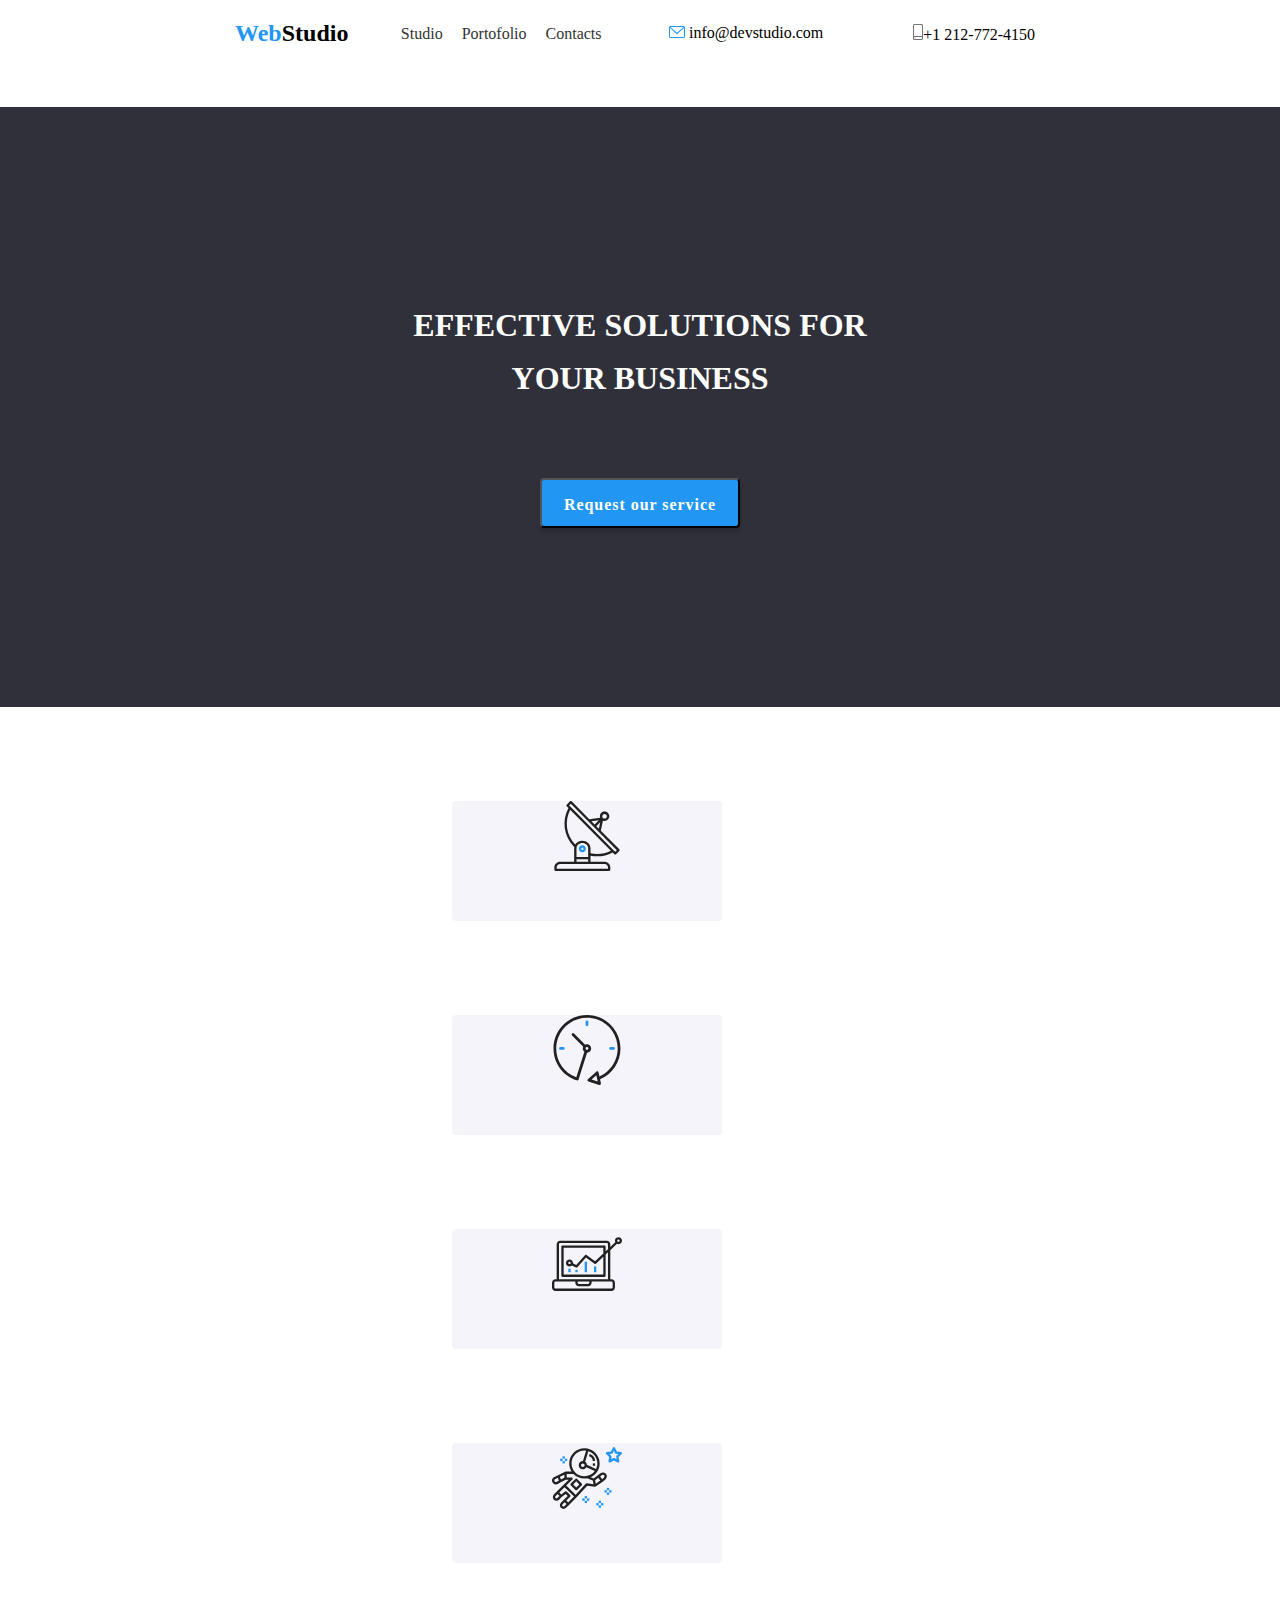
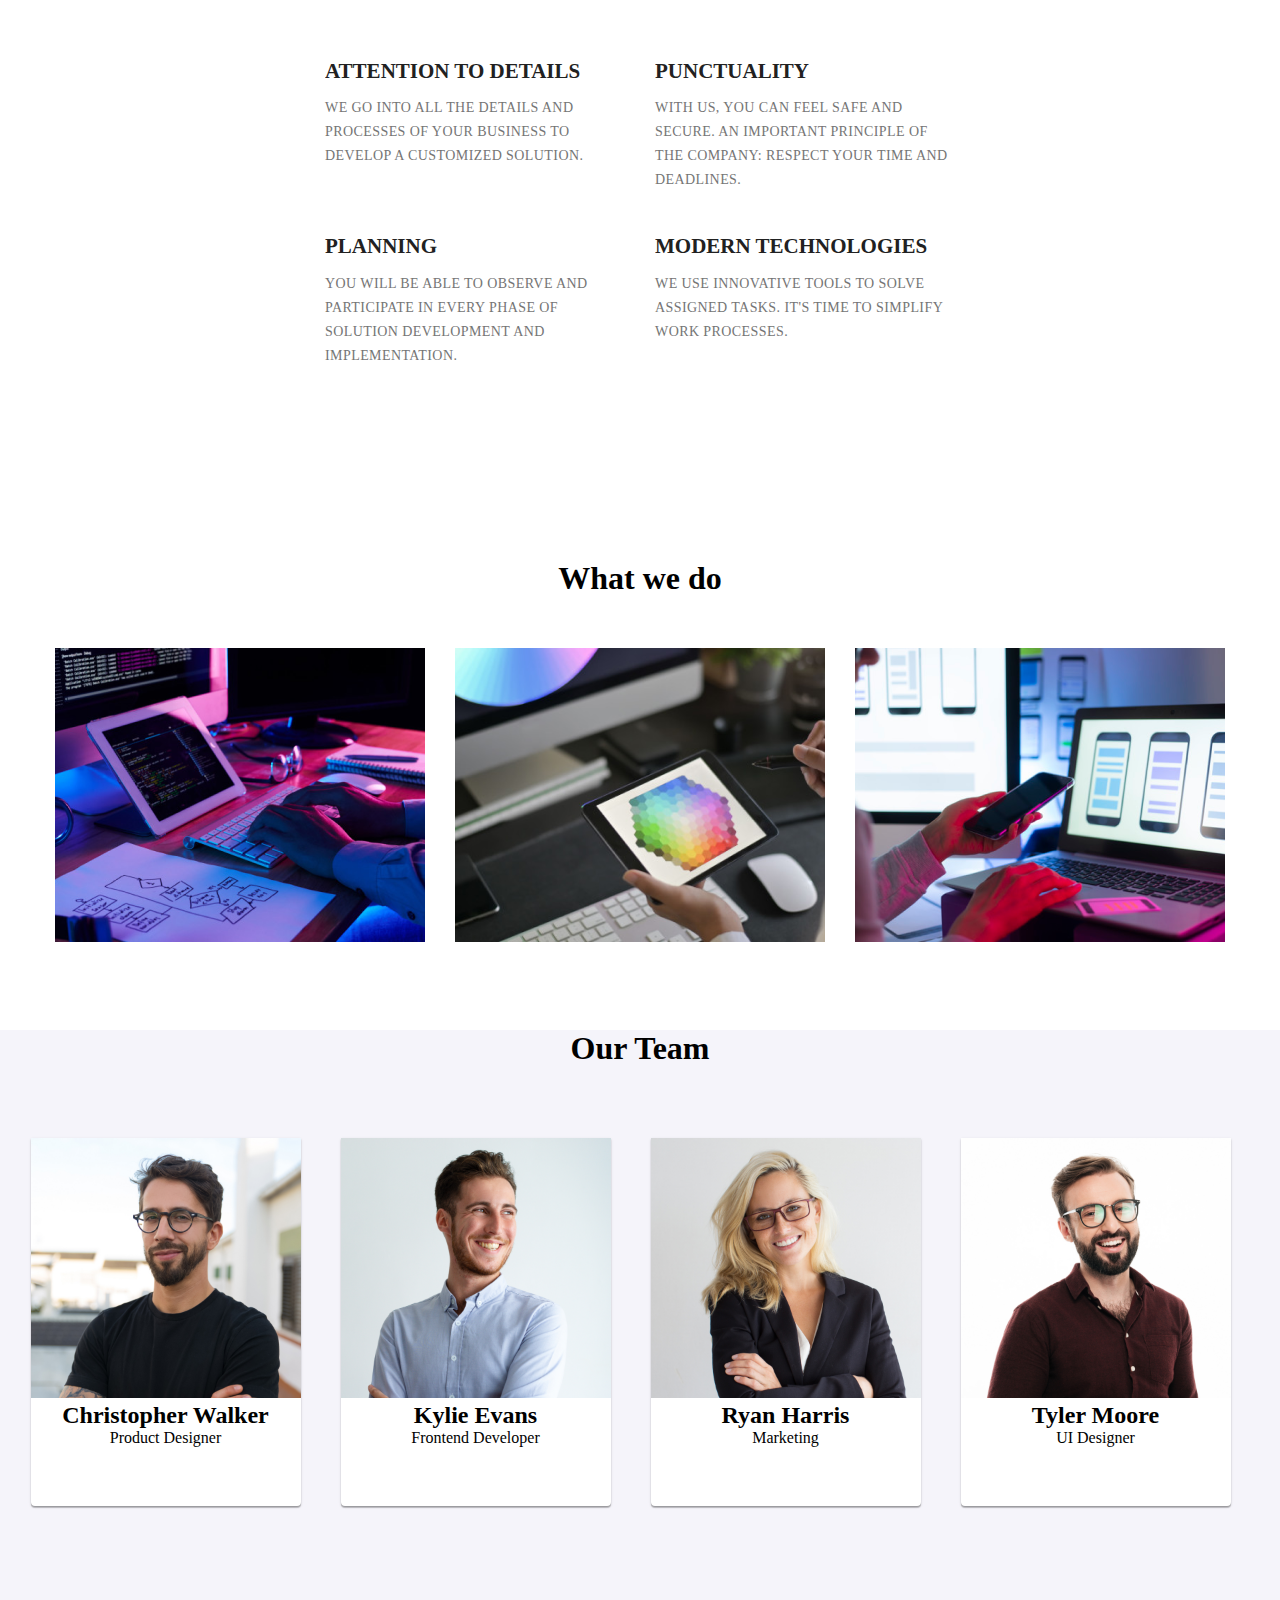
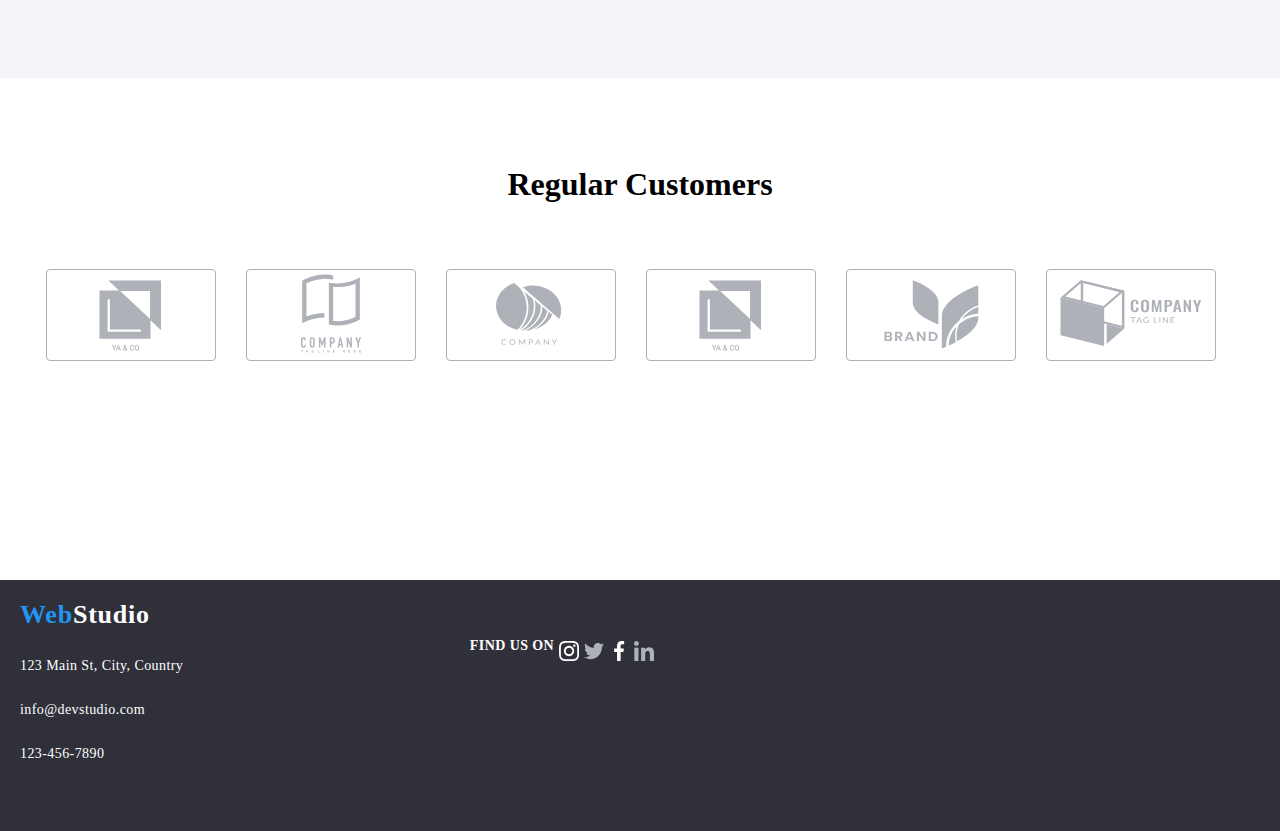
==== index.html @ adcaaacc "tema4" ====
<!DOCTYPE html>
<html lang="en">
  <head>
    <meta charset="UTF-8" />
    <meta name="viewport" content="width=device-width, initial-scale=1.0" />
    <title>Studio</title>
    <link rel="stylesheet" type="text/css" href="style.css" />
  </head>
  <body>
    <header>
      <div class="logo"><span style="color:#2196F3">Web</span><span style="color:black">Studio</span> </div>
      <nav>
        <ul>
          <li><a href="studio.html">Studio</a></li>
          <li><a href="portofolio.html">Portofolio</a></li>
          <li><a href="contacts.html">Contacts</a></li>
        </ul>
      </nav>
      <div class="contact-info">
        <span><svg xmlns="http://www.w3.org/2000/svg" width="16" height="12" viewBox="0 0 16 12" fill="none">
            <path d="M14.5 0H1.50001C0.672854 0 0 0.672623 0 1.4995V10.4964C0 11.3233 0.672854 11.9959 1.50001 11.9959H14.5C15.3271 11.9959 16 11.3233 16 10.4964V1.4995C16 0.672623 15.3271 0 14.5 0ZM14.5 0.999653C14.5679 0.999653 14.6325 1.01374 14.6916 1.03835L8 6.83604L1.30833 1.03835C1.36742 1.01378 1.43204 0.999653 1.49998 0.999653H14.5ZM14.5 10.9962H1.50001C1.22414 10.9962 0.999996 10.7722 0.999996 10.4964V2.09449L7.67236 7.87523C7.76661 7.95673 7.8833 7.99726 8 7.99726C8.1167 7.99726 8.23339 7.95676 8.32764 7.87523L15 2.09449V10.4964C15 10.7722 14.7759 10.9962 14.5 10.9962Z" fill="#2196F3"/>
          </svg><use href="./icons/symbol-defs.svg#icon-mail"></use>
            info@devstudio.com</span>
        <span> <svg xmlns="http://www.w3.org/2000/svg" width="10" height="16" viewBox="0 0 10 16" fill="none">
            <path d="M8.5 0H1.5C0.672848 0 0 0.672848 0 1.5V14.5C0 15.3272 0.672848 16 1.5 16H8.5C9.32715 16 10 15.3272 10 14.5V1.5C10 0.672848 9.32715 0 8.5 0ZM1.5 1H8.5C8.77588 1 9 1.22412 9 1.5V12H1V1.5C1 1.22412 1.22412 1 1.5 1ZM8.5 15H1.5C1.22412 15 1 14.7759 1 14.5V13H9V14.5C9 14.7759 8.77588 15 8.5 15Z" fill="#757575"/>
            <path d="M2.35355 13.7389C2.54882 13.9212 2.54882 14.2167 2.35355 14.399C2.15828 14.5812 1.84172 14.5812 1.64645 14.399C1.45118 14.2167 1.45118 13.9212 1.64645 13.7389C1.84172 13.5566 2.15828 13.5566 2.35355 13.7389Z" fill="#757575"/>
          </svg><use href="./icons/symbol-defs.svg#icon-smartphone"></use>+1 212-772-4150</span>
      </div>
    </header>
    <main class="main">
        <div class="title-button">
            <h1 class="center-title" style="color:white">
                EFFECTIVE SOLUTIONS FOR</h1>
              <h1 class="sub-title" style="color:white"> YOUR BUSINESS</h1> 
            
            <button class="button-studio" >
             Request our service
            </button>
        </div>
      <div class="icons-draw">
        <svg xmlns="http://www.w3.org/2000/svg" width="70" height="70" viewBox="0 0 70 70" fill="none">
            <path d="M67.3163 48.3385L48.8468 29.7337L50.8966 19.6373C51.4256 19.8438 51.9879 19.9517 52.5556 19.9558H52.5696C55.1777 19.9866 57.3169 17.8974 57.3479 15.2893C57.3788 12.6812 55.2894 10.542 52.6813 10.5111C50.0732 10.4803 47.934 12.5695 47.9031 15.1776C47.8965 15.7357 47.9888 16.2905 48.176 16.8163L37.326 18.1405L19.6276 0.35C19.4105 0.128479 19.1141 0.00247917 18.804 0C18.4977 0.00160417 18.2044 0.123521 17.9873 0.3395L14.6786 3.6295C14.2232 4.08508 14.2232 4.82358 14.6786 5.27917L16.459 7.08517C9.56162 19.7681 11.8019 35.4741 21.9703 45.7228C22.0636 45.8121 22.1718 45.8843 22.29 45.9363C22.2165 46.3311 22.1781 46.7317 22.1756 47.1333V60.6667H8.17562C4.95562 60.6705 2.34608 63.28 2.34229 66.5V68.8333C2.34229 69.4776 2.86466 70 3.50895 70H57.1756C57.8199 70 58.3423 69.4776 58.3423 68.8333V66.5C58.3385 63.28 55.729 60.6705 52.509 60.6667H38.509V54.6688C40.7021 55.1288 42.9367 55.3633 45.1776 55.3688C50.5548 55.363 55.8464 54.0225 60.5776 51.4675L62.3673 53.2677C62.5844 53.4892 62.8808 53.6152 63.191 53.6177C63.4972 53.6161 63.7905 53.4941 64.0076 53.2782L67.3163 49.9882C67.7717 49.5326 67.7717 48.7941 67.3163 48.3385ZM50.9246 13.6348C51.8383 12.726 53.3157 12.7301 54.2244 13.6437C55.1332 14.5574 55.1291 16.0348 54.2155 16.9435C53.7781 17.3785 53.1864 17.6226 52.5695 17.6225H52.5625C51.2739 17.6158 50.2345 16.5658 50.2412 15.2771C50.2445 14.6602 50.4918 14.0699 50.9291 13.6348H50.9246ZM48.1783 21.301L46.8693 27.7445L44.298 25.158L48.1783 21.301ZM46.853 19.3282L42.653 23.5037L39.4038 20.237L46.853 19.3282ZM52.509 63C54.442 63 56.009 64.567 56.009 66.5V67.6667H4.67562V66.5C4.67562 64.567 6.2426 63 8.17562 63H52.509ZM36.1756 58.3333V60.6667H24.509V58.3333H36.1756ZM24.509 56V47.1333C24.509 44.303 27.1258 42 30.3423 42C33.5588 42 36.1756 44.303 36.1756 47.1333V56H24.509ZM38.509 52.29V47.1333C38.509 43.0162 34.8456 39.6667 30.3423 39.6667C27.4306 39.622 24.7079 41.1041 23.165 43.5738C14.2887 34.2249 12.2899 20.2875 18.1805 8.82073L58.872 49.7455C52.5886 52.9419 45.3857 53.8418 38.509 52.29ZM63.2038 50.7943L61.56 49.1412L18.7923 6.11567L17.1415 4.46133L18.7923 2.81633L36.15 20.272C36.1581 20.272 36.1628 20.2872 36.171 20.293L64.8593 49.1493L63.2038 50.7943Z" fill="#212121"/>
            <path d="M30.3528 44.3333H30.3423C28.4093 44.3304 26.84 45.895 26.837 47.8281C26.8341 49.7611 28.3988 51.3304 30.3318 51.3333H30.3423C32.2753 51.3362 33.8446 49.7716 33.8475 47.8386C33.8505 45.9055 32.2858 44.3362 30.3528 44.3333ZM31.1695 48.6605C30.9498 48.8789 30.6522 49.0012 30.3423 49C29.698 48.9966 29.1784 48.4716 29.1817 47.8273C29.1834 47.5189 29.307 47.2237 29.5256 47.0062C29.7428 46.7902 30.036 46.6683 30.3423 46.6667C30.9866 46.67 31.5062 47.195 31.5028 47.8393C31.5012 48.1477 31.3776 48.4429 31.159 48.6605H31.1695Z" fill="#2196F3"/>
          </svg><use href="./icons/symbol-defs.svg#antenna-1"></use>
          </div>
          <div class="icons-draw">
          <svg xmlns="http://www.w3.org/2000/svg" width="70" height="70" viewBox="0 0 70 70" fill="none">
            <g clip-path="url(#clip0_81207_196)">
              <path d="M68.4614 33.4715C68.4576 14.9819 53.4656 -0.00373771 34.9754 6.99302e-07C16.4858 0.00373911 1.50017 14.9963 1.50391 33.4859C1.50711 48.0502 10.9252 60.9413 24.7995 65.3713C24.9319 65.413 25.0697 65.4343 25.2081 65.4338C25.4719 65.4333 25.7304 65.3628 25.9573 65.2287C26.2527 65.0541 26.4732 64.7764 26.5768 64.449L35.0315 37.6521C37.3429 37.6404 39.2068 35.7568 39.1945 33.4459C39.1827 31.1345 37.2997 29.2706 34.9883 29.2824C34.3666 29.285 33.753 29.4282 33.1944 29.7011L22.0251 18.5302C21.4707 17.9951 20.5879 18.0106 20.0528 18.5644C19.5305 19.1054 19.5305 19.962 20.0528 20.503L31.2162 31.6792C30.3596 33.4277 30.8493 35.5383 32.3895 36.7303L24.3338 62.2647C8.41354 56.4002 0.261689 38.7405 6.12618 22.8203C11.9907 6.90002 29.6503 -1.25183 45.5706 4.61266C61.4909 10.4771 69.6427 28.1374 63.7782 44.0571C60.913 51.8351 55.0261 58.1252 47.4548 61.4989L46.5842 57.3989C46.4251 56.6454 45.6844 56.1636 44.9308 56.3233C44.6931 56.3741 44.4726 56.4857 44.291 56.6475L35.8978 64.1409C35.322 64.653 35.2708 65.5347 35.7835 66.1105C35.9501 66.2974 36.1637 66.4362 36.403 66.5126L47.1188 69.9327C47.8521 70.1682 48.6377 69.765 48.8732 69.0312C48.948 68.7994 48.9603 68.5527 48.9101 68.3145L48.0545 64.2915C60.4452 59.0678 68.4902 46.918 68.4614 33.4715ZM34.9829 32.0766C35.753 32.0766 36.3779 32.7014 36.3779 33.4715C36.3779 34.2422 35.753 34.8665 34.9829 34.8665C34.2123 34.8665 33.588 34.2422 33.588 33.4715C33.588 32.7014 34.2123 32.0766 34.9829 32.0766ZM39.5774 64.5916L44.3551 60.3298L45.6737 66.543L39.5774 64.5916Z" fill="#212121"/>
              <path d="M33.5879 6.96729V9.7572C33.5879 10.5278 34.2122 11.1522 34.9828 11.1522C35.753 11.1522 36.3778 10.5278 36.3778 9.7572V6.96729C36.3778 6.19717 35.753 5.57233 34.9828 5.57233C34.2122 5.57233 33.5879 6.19717 33.5879 6.96729Z" fill="#2196F3"/>
              <path d="M8.4787 32.0765C7.70805 32.0765 7.08374 32.7014 7.08374 33.4715C7.08374 34.2421 7.70805 34.8665 8.4787 34.8665H11.2686C12.0393 34.8665 12.6636 34.2421 12.6636 33.4715C12.6636 32.7014 12.0393 32.0765 11.2686 32.0765H8.4787Z" fill="#2196F3"/>
              <path d="M61.4865 34.8665C62.2572 34.8665 62.8815 34.2421 62.8815 33.4715C62.8815 32.7014 62.2572 32.0765 61.4865 32.0765H58.6966C57.9265 32.0765 57.3016 32.7014 57.3016 33.4715C57.3016 34.2421 57.9265 34.8665 58.6966 34.8665H61.4865Z" fill="#2196F3"/>
            </g>
            <defs>
              <clipPath id="clip0_81207_196">
                <rect width="70" height="70" fill="white"/>
              </clipPath>
            </defs>
           
          </svg><use href="./icons/symbol-defs.svg#clock-1"></use>
        </div>
        <div class="icons-draw">
          <svg xmlns="http://www.w3.org/2000/svg" width="70" height="70" viewBox="0 0 70 70" fill="none">
            <g clip-path="url(#clip0_81207_206)">
              <path d="M32.6496 32.7351H34.9817V43.2296H32.6496V32.7351Z" fill="#2196F3"/>
              <path d="M41.978 37.3993H44.3101V43.2296H41.978V37.3993Z" fill="#2196F3"/>
              <path d="M23.3211 40.8975H25.6532V43.2296H23.3211V40.8975Z" fill="#2196F3"/>
              <path d="M16.3248 39.7314H18.6569V43.2295H16.3248V39.7314Z" fill="#2196F3"/>
              <path d="M3.49817 61.8865H59.4689C61.4007 61.8865 62.967 60.3202 62.967 58.3883V53.7241C62.967 51.7923 61.4007 50.2259 59.4689 50.2259H58.3028V21.1469L64.9262 14.8725C66.4635 15.6303 68.3242 15.1702 69.3302 13.7816C70.3369 12.3935 70.1957 10.4821 68.9966 9.25684C67.7975 8.03157 65.8901 7.8488 64.4798 8.82412C63.0701 9.80001 62.569 11.6499 63.2933 13.2037L58.3028 17.9345V15.2443C58.3028 13.3124 56.7365 11.7461 54.8046 11.7461H8.16239C6.23054 11.7461 4.66422 13.3124 4.66422 15.2443V50.2259H3.49817C1.56632 50.2259 0 51.7923 0 53.7241V58.3883C0 60.3202 1.56632 61.8865 3.49817 61.8865ZM66.4652 10.58C67.1091 10.58 67.6312 11.1021 67.6312 11.7461C67.6312 12.39 67.1091 12.9121 66.4652 12.9121C65.8212 12.9121 65.2991 12.39 65.2991 11.7461C65.2991 11.1021 65.8212 10.58 66.4652 10.58ZM6.99634 15.2443C6.99634 14.6003 7.51844 14.0782 8.16239 14.0782H54.8046C55.4486 14.0782 55.9707 14.6003 55.9707 15.2443V20.1414L53.6386 22.3573V17.5764C53.6386 16.9324 53.1165 16.4103 52.4725 16.4103H10.4945C9.85055 16.4103 9.32845 16.9324 9.32845 17.5764V46.7278C9.32845 47.3717 9.85055 47.8938 10.4945 47.8938H52.4725C53.1165 47.8938 53.6386 47.3717 53.6386 46.7278V25.5651L55.9707 23.3554V50.2259H6.99634V15.2443ZM17.4908 30.403C15.9131 30.3984 14.5279 31.4495 14.1083 32.9703C13.6886 34.491 14.3383 36.104 15.6951 36.9091C17.0513 37.7142 18.7793 37.5121 19.9129 36.4149L23.9662 38.4487C24.4371 38.6844 25.0081 38.5739 25.3583 38.1805L33.9745 28.4871L42.4443 34.8338C42.8987 35.1743 43.5329 35.1378 43.9452 34.7478L51.3065 27.7748V45.5617H11.6606V18.7424H51.3065V24.5619L43.0564 32.3747L34.5154 25.9716C34.0303 25.6084 33.3476 25.6767 32.9445 26.1294L24.2099 35.9571L20.9446 34.3242C20.9685 34.1841 20.9833 34.0429 20.989 33.9012C20.989 31.9693 19.4227 30.403 17.4908 30.403ZM18.6569 33.9012C18.6569 34.5451 18.1348 35.0672 17.4908 35.0672C16.8469 35.0672 16.3248 34.5451 16.3248 33.9012C16.3248 33.2572 16.8469 32.7351 17.4908 32.7351C18.1348 32.7351 18.6569 33.2572 18.6569 33.9012ZM25.6532 52.5581H37.3138V53.7241C37.3138 54.3681 36.7917 54.8902 36.1477 54.8902H26.8193C26.1753 54.8902 25.6532 54.3681 25.6532 53.7241V52.5581ZM2.33211 53.7241C2.33211 53.0802 2.85422 52.5581 3.49817 52.5581H23.3211V53.7241C23.3211 55.656 24.8874 57.2223 26.8193 57.2223H36.1477C38.0796 57.2223 39.6459 55.656 39.6459 53.7241V52.5581H59.4689C60.1128 52.5581 60.6349 53.0802 60.6349 53.7241V58.3883C60.6349 59.0323 60.1128 59.5544 59.4689 59.5544H3.49817C2.85422 59.5544 2.33211 59.0323 2.33211 58.3883V53.7241Z" fill="#212121"/>
            </g>
            <defs>
              <clipPath id="clip0_81207_206">
                <rect width="70" height="70" fill="white"/>
              </clipPath>
            </defs>
          </svg><use href="./icons/symbol-defs.svg#diagram-1"></use>
          </div>
          <div class="icons-draw">
          <svg xmlns="http://www.w3.org/2000/svg" width="70" height="70" viewBox="0 0 70 70" fill="none">
            <path d="M69.9433 9.89637C69.8056 9.47513 69.4416 9.16724 69.0018 9.10298L64.8228 8.49512L62.9526 4.70809C62.5606 3.91005 61.2527 3.91005 60.8608 4.70809L58.9906 8.49512L54.8114 9.10312C54.3716 9.16724 54.0076 9.47418 53.8687 9.89651C53.7323 10.3188 53.8453 10.7831 54.1639 11.0924L57.1891 14.0407L56.4752 18.2034C56.4005 18.6409 56.5802 19.0831 56.9384 19.3445C57.3012 19.6082 57.7748 19.6407 58.168 19.4331L61.9061 17.4672L65.6442 19.4331C65.8146 19.5229 66.0024 19.5672 66.1879 19.5672C66.4294 19.5672 66.671 19.4925 66.874 19.3443C67.2333 19.0831 67.413 18.6408 67.3372 18.2033L66.6233 14.0405L69.6485 11.0923C69.9654 10.7819 70.0798 10.3187 69.9433 9.89637ZM64.5556 12.7991C64.2815 13.0662 64.1555 13.4536 64.2208 13.8316L64.6385 16.2688L62.4499 15.1184C62.2795 15.0286 62.0929 14.9843 61.9061 14.9843C61.7195 14.9843 61.534 15.0286 61.3624 15.1184L59.1736 16.2688L59.5913 13.8316C59.6567 13.4536 59.5306 13.0675 59.2565 12.7991L57.4843 11.0724L59.932 10.7166C60.3124 10.6617 60.6402 10.4226 60.8106 10.0783L61.9049 7.86169L62.9992 10.0783C63.1696 10.4225 63.4974 10.6617 63.8778 10.7166L66.3255 11.0724L64.5556 12.7991Z" fill="#2196F3"/>
            <path d="M57.167 44.8923H54.8336V47.2257H57.167V44.8923Z" fill="#2196F3"/>
            <path d="M57.167 49.5591H54.8336V51.8925H57.167V49.5591Z" fill="#2196F3"/>
            <path d="M59.5004 47.2257H57.167V49.5591H59.5004V47.2257Z" fill="#2196F3"/>
            <path d="M54.8337 47.2257H52.5003V49.5591H54.8337V47.2257Z" fill="#2196F3"/>
            <path d="M49.0002 57.7259H46.6668V60.0593H49.0002V57.7259Z" fill="#2196F3"/>
            <path d="M49.0002 62.3926H46.6668V64.726H49.0002V62.3926Z" fill="#2196F3"/>
            <path d="M51.3337 60.0593H49.0002V62.3927H51.3337V60.0593Z" fill="#2196F3"/>
            <path d="M46.6668 60.0593H44.3334V62.3927H46.6668V60.0593Z" fill="#2196F3"/>
            <path d="M35 53.0592H32.6666V55.3926H35V53.0592Z" fill="#2196F3"/>
            <path d="M35 57.7259H32.6666V60.0593H35V57.7259Z" fill="#2196F3"/>
            <path d="M37.3334 55.3925H35V57.7259H37.3334V55.3925Z" fill="#2196F3"/>
            <path d="M32.6666 55.3925H30.3332V57.7259H32.6666V55.3925Z" fill="#2196F3"/>
            <path d="M12.833 13.3918H10.4996V15.7252H12.833V13.3918Z" fill="#2196F3"/>
            <path d="M12.833 18.0587H10.4996V20.3921H12.833V18.0587Z" fill="#2196F3"/>
            <path d="M15.1663 15.7252H12.8329V18.0586H15.1663V15.7252Z" fill="#2196F3"/>
            <path d="M10.4996 15.7252H8.1662V18.0586H10.4996V15.7252Z" fill="#2196F3"/>
            <path d="M54.0635 30.9738C53.4347 30.1256 52.5119 29.5797 51.4642 29.4326C50.4118 29.2833 49.3734 29.5597 48.5334 30.2026L45.7952 32.3014L45.794 32.3026L41.6428 35.4025L38.6724 34.2194C43.9691 31.8429 47.6711 26.545 47.6711 20.3942C47.6711 12.0314 40.8401 5.22736 32.4436 5.22736C24.047 5.22736 17.2161 12.0314 17.2161 20.3942C17.2161 23.4253 18.1226 26.2439 19.6662 28.6158L13.6204 28.5633C13.6168 28.5633 13.6134 28.5633 13.6099 28.5633C13.5911 28.5633 13.5761 28.5726 13.5586 28.5738C13.4431 28.5785 13.3298 28.6018 13.2191 28.6415C13.1911 28.652 13.162 28.6579 13.1352 28.6706C13.1212 28.6765 13.1071 28.6776 13.0932 28.6846L6.02075 32.1764C6.01952 32.1764 6.01843 32.1764 6.01843 32.1775L1.8766 34.1693C1.83107 34.1891 1.78445 34.2159 1.73892 34.2462C0.0880191 35.3452 -0.474314 37.5036 0.429958 39.2676C0.911763 40.2056 1.73195 40.8963 2.73999 41.2124C3.12856 41.3337 3.52518 41.3933 3.91949 41.3933C4.55305 41.3933 5.18074 41.2381 5.75578 40.9313L8.79154 39.3167L13.7441 36.7593L16.7122 36.7418L4.80844 48.5884C4.80735 48.5896 4.80612 48.5896 4.80489 48.5907L1.87647 51.5074C1.18466 52.1958 0.8043 53.1092 0.8043 54.0835C0.8043 55.0565 1.18466 55.9723 1.87647 56.6619C2.587 57.3689 3.52149 57.7235 4.45598 57.7235C5.3917 57.7235 6.32495 57.3689 7.03782 56.6619L9.91251 53.7988L13.7206 50.9556L15.6912 52.9179L11.8375 56.7551C11.8364 56.7564 11.8352 56.7564 11.834 56.7575L8.90556 59.6741C8.21375 60.3625 7.8334 61.2759 7.8334 62.2502C7.8334 63.2233 8.21375 64.139 8.90556 64.8286C9.6161 65.5356 10.5518 65.8903 11.4863 65.8903C12.4208 65.8903 13.3565 65.5356 14.0681 64.8286L16.9977 61.912L21.6842 57.2453C21.6854 57.244 21.6854 57.2429 21.6865 57.2417L23.8951 55.0542L23.8869 55.046C23.9008 55.032 23.9207 55.0272 23.9347 55.0122L35.2353 42.6349L42.8281 43.7152C42.8829 43.7234 42.9377 43.7269 42.9925 43.7269C43.1338 43.7269 43.2702 43.6931 43.402 43.6429C43.4406 43.629 43.4743 43.6102 43.5106 43.5916C43.5526 43.5706 43.5968 43.559 43.6366 43.5322L50.6659 38.8655C50.6916 38.848 50.7055 38.8199 50.73 38.8013C50.758 38.7792 50.793 38.7699 50.8186 38.7453L53.5999 36.1401C55.0471 34.7841 55.2466 32.5628 54.0635 30.9738ZM4.66024 38.8722C4.28111 39.0752 3.85058 39.1159 3.43878 38.9854C3.03039 38.8582 2.69912 38.5793 2.50538 38.2025C2.15305 37.5164 2.35718 36.6811 2.97433 36.2296L5.84793 34.8471L6.53974 36.8689L6.83027 37.7182L4.66024 38.8722ZM12.3102 34.874L8.92333 36.6241L8.36456 34.9907L7.96328 33.8169L12.3967 31.6282L12.3102 34.874ZM45.3402 20.3919C45.3402 22.4009 44.8607 24.2957 44.03 25.9907L34.8832 21.8362C34.7875 20.5821 34.1366 19.4842 33.1589 18.8005L36.3614 8.16849C41.5626 9.82295 45.3402 14.6752 45.3402 20.3919ZM19.5519 20.3919C19.5519 13.3159 25.3363 7.55831 32.446 7.55831C32.9991 7.55831 33.5403 7.60493 34.0759 7.67261L30.9433 18.0713C30.9014 18.0701 30.8617 18.0585 30.8185 18.0585C28.5597 18.0585 26.7222 19.8901 26.7222 22.1419C26.7222 24.3936 28.5597 26.2254 30.8185 26.2254C32.3375 26.2254 33.65 25.3866 34.3582 24.1591L42.8073 27.9975C40.4564 31.1615 36.6938 33.2255 32.4459 33.2255C25.3363 33.2255 19.5519 27.4679 19.5519 20.3919ZM32.5814 22.1419C32.5814 23.1068 31.7903 23.8919 30.8185 23.8919C29.8467 23.8919 29.0556 23.1068 29.0556 22.1419C29.0556 21.1771 29.8467 20.3919 30.8185 20.3919C31.7903 20.3919 32.5814 21.1771 32.5814 22.1419ZM5.39183 55.0074C4.87503 55.5196 4.03843 55.5185 3.52286 55.0087C3.2743 54.7601 3.13785 54.4324 3.13785 54.0835C3.13785 53.7358 3.2743 53.4079 3.52286 53.1618L5.6274 51.0652L7.48941 52.9191L5.39183 55.0074ZM12.4222 63.1743C11.9054 63.6865 11.0677 63.6877 10.552 63.1755C10.3034 62.927 10.1669 62.5993 10.1669 62.2503C10.1669 61.9027 10.3034 61.5748 10.552 61.3287L12.6579 59.231L13.5388 60.1073L14.5211 61.0849L12.4222 63.1743ZM20.0383 55.5862C20.0371 55.5873 20.036 55.5873 20.0348 55.5885L16.1742 59.4385L15.2933 58.5623L14.311 57.5846L18.168 53.7451C18.168 53.7451 18.168 53.7451 18.168 53.744C18.1692 53.7428 18.1703 53.7428 18.1715 53.7417C18.259 53.6542 18.3139 53.5492 18.3676 53.4454C18.3828 53.415 18.4119 53.3893 18.4248 53.3579C18.461 53.2681 18.4667 53.1713 18.4808 53.0767C18.4878 53.0229 18.5112 52.9729 18.5112 52.9179C18.5112 52.8397 18.4831 52.764 18.4669 52.6869C18.4529 52.6169 18.4529 52.5456 18.426 52.4781C18.3817 52.3684 18.3058 52.2716 18.2265 52.177C18.2044 52.1513 18.1962 52.1186 18.1717 52.0942C18.1717 52.0942 18.1717 52.0942 18.1705 52.0942C18.1692 52.0931 18.1692 52.0906 18.1681 52.0895L14.6529 48.5895C14.6156 48.5521 14.5677 48.537 14.5257 48.5055C14.464 48.4577 14.4045 48.4134 14.3356 48.3795C14.2691 48.3468 14.2014 48.327 14.1314 48.3082C14.0568 48.2872 13.9845 48.2709 13.9063 48.265C13.835 48.2604 13.7686 48.2674 13.6975 48.2756C13.6193 48.2849 13.5459 48.2954 13.47 48.3199C13.3964 48.3432 13.3312 48.3793 13.2635 48.4179C13.2203 48.4424 13.1714 48.4506 13.1305 48.4809L9.25133 51.3767L7.28077 49.4143L12.5285 44.1946L22.0674 53.576L20.0383 55.5862ZM34.9544 40.2372C34.9207 40.2325 34.8891 40.2454 34.8553 40.2431C34.7701 40.2384 34.6885 40.2443 34.6034 40.2582C34.5369 40.2699 34.4739 40.2827 34.4108 40.3049C34.3362 40.3306 34.2685 40.3656 34.1996 40.4075C34.1343 40.4472 34.0748 40.4892 34.0176 40.5417C33.9896 40.5661 33.9558 40.5779 33.9301 40.6058L23.6527 51.862L14.185 42.5506L20.3825 36.3859C20.8387 35.9309 20.841 35.1923 20.386 34.735C20.1562 34.5052 19.854 34.392 19.5519 34.3932V34.3921L14.6984 34.4212L14.7591 30.9049L21.5492 30.9633C24.3166 33.7937 28.176 35.5589 32.446 35.5589C33.4027 35.5589 34.3361 35.4598 35.2448 35.2905C35.3323 35.3605 35.4186 35.4317 35.5284 35.476L40.7995 37.5761L41.1331 39.235L41.5228 41.1717L34.9544 40.2372ZM43.7944 40.6269L43.1096 37.2189L46.2736 34.8564L47.102 35.9554L48.3445 37.605L43.7944 40.6269ZM52.0055 34.4341L50.1726 36.1514L48.1356 33.4471L49.9544 32.0529C50.2938 31.7917 50.7221 31.6854 51.1421 31.7403C51.5644 31.7997 51.9378 32.0203 52.1921 32.3621C52.6658 33.0003 52.5853 33.8905 52.0055 34.4341Z" fill="#212121"/>
            <path d="M29.7545 40.5651L25.0668 35.8984C24.613 35.4446 23.8755 35.4446 23.4205 35.8984L18.734 40.5651C18.5147 40.7856 18.391 41.0819 18.391 41.3922C18.391 41.7026 18.5135 42.0001 18.734 42.2194L23.4205 46.8861C23.648 47.1124 23.9468 47.2256 24.2443 47.2256C24.5418 47.2256 24.8404 47.1124 25.0668 46.8861L29.7545 42.2194C29.9738 42.0001 30.0987 41.7026 30.0987 41.3922C30.0987 41.0819 29.9749 40.7844 29.7545 40.5651ZM24.2443 44.4128L21.2109 41.3922L24.2443 38.3717L27.2788 41.3922L24.2443 44.4128Z" fill="#212121"/>
            <path d="M37.5468 11.0923L36.9833 13.358C37.1385 13.3966 40.7844 14.3462 40.7844 18.0586H43.1178C43.1177 13.6461 39.4742 11.5718 37.5468 11.0923Z" fill="#212121"/>
            <path d="M43.1178 20.3919H40.7844V22.7253H43.1178V20.3919Z" fill="#212121"/>
          </svg><use href="./icons/symbol-defs.svg#astronaut-1"></use>

      </div>
        <div class="features-container">
            <div class="feature">
                <h2>ATTENTION TO DETAILS</h2>
                <p class="paraghraph">
                    We go into all the details and processes of your
                    business to develop a customized solution.
                </p>
            </div>
            <div class="feature">
                <h2>PUNCTUALITY</h2>
                <p class="paraghraph">
                    With us, you can feel safe and secure. An important
                    principle of the company: respect your time and
                    deadlines.
                </p>
            </div>
            <div class="feature">
                <h2>PLANNING</h2>
                <p class="paraghraph">
                    You will be able to observe and participate in every
                    phase of solution development and implementation.
                </p>
            </div>
            <div class="feature">
                <h2>MODERN TECHNOLOGIES</h2>
                <p class="paraghraph">
                    We use innovative tools to solve assigned tasks.
                    It's time to simplify work processes.
                </p>
            </div>
        </div>

        <h1>What we do</h1>

        <ul class="image-list">
            <li>
                <div class="image-container">
                    <img src="./images/tastatura.png" alt="tastatura"
                     />
                </div>
            </li>
            <li>
                <div class="image-container">
                    <img src="./images/tableta.png" alt="tableta" />
                </div>
            </li>
            <li>
                <div class="image-container">
                    <img src="./images/telefon.png" alt="telefon" 
                    />
                </div>
            </li>
        </ul>
        <div class="our-team">
        <h1>Our Team</h1>
        <ul class="team-list">
            <li>
                <div class="team-member">
                    <img class="img-studio"
                        src="./images/membru1 (1).jpg"
                        alt="memebru1"
                    />
                    <h2>Christopher Walker</h2>
                    <p>Product Designer</p>
                </div>
            </li>
            <li>
                <div class="team-member">
                    <img class="img-studio"
                        src="./images/membru1 (2).jpg"
                        alt="memebru2"
                    />
                    <h2>Kylie Evans</h2>
                    <p>Frontend Developer</p>
                </div>
            </li>
            <li>
                <div class="team-member">
                    <img  class="img-studio"src="./images/membru1 (3).jpg" alt="membru3" />
                    <h2>Ryan Harris</h2>
                    <p>Marketing</p>
                </div>
            </li>
            <li>
                <div class="team-member">
                    <img class="img-studio"
                        src="./images/membru1 (4).jpg"
                        alt="memebru4"
                    />
                    <h2>Tyler Moore</h2>
                    <p>UI Designer</p>
                </div>
            </li>
        </ul>
    </div>
    <h1>Regular Customers</h1>
    <div class="regular-customers">
        
        <svg class="svg-regular" xmlns="http://www.w3.org/2000/svg" width="106" height="60" viewBox="0 0 106 60" fill="none">
        <path fill-rule="evenodd" clip-rule="evenodd" d="M38 7L45.0078 13.6341L32 13.6265V45.8137H66V33.507L73 40.1338V7H38ZM65.6924 32.7283L45.8226 13.918H65.6924V32.7283ZM59.5231 41.1055H37.3801V19.4579H38.9453V39.6397H59.5231V41.1055ZM42.6089 50.0991L41.791 51.7837L40.9731 50.0991H40.2871L41.481 52.3452V53.6538H42.1011V52.3452L43.2925 50.0991H42.6089ZM43.6367 53.6538L43.9248 52.8262H45.3018L45.5923 53.6538H46.2368L44.8916 50.0991H44.3374L42.9946 53.6538H43.6367ZM44.6133 50.8535L45.1284 52.3281H44.0981L44.6133 50.8535ZM47.8701 52.2427C47.7806 52.3794 47.7358 52.5299 47.7358 52.6943C47.7358 52.9938 47.8408 53.2371 48.0508 53.4243C48.2624 53.6099 48.5439 53.7026 48.8955 53.7026C49.2471 53.7026 49.5498 53.6074 49.8037 53.417L50.0039 53.6538H50.6924L50.1699 53.0361C50.375 52.7562 50.4775 52.3973 50.4775 51.9595H49.9624C49.9624 52.1987 49.9128 52.416 49.8135 52.6113L49.1274 51.8008L49.3691 51.625C49.54 51.5013 49.6629 51.3776 49.7378 51.2539C49.8127 51.1286 49.8501 50.9919 49.8501 50.8438C49.8501 50.6191 49.7671 50.4312 49.6011 50.2798C49.4367 50.1268 49.2251 50.0503 48.9663 50.0503C48.6798 50.0503 48.452 50.1317 48.2827 50.2944C48.1134 50.4556 48.0288 50.6753 48.0288 50.9536C48.0288 51.0675 48.0557 51.1855 48.1094 51.3076C48.1647 51.4297 48.2616 51.5778 48.3999 51.752C48.1362 51.9408 47.9596 52.1043 47.8701 52.2427ZM49.4741 53.0288C49.3 53.1623 49.1128 53.229 48.9126 53.229C48.7352 53.229 48.5936 53.1777 48.4878 53.0752C48.382 52.9727 48.3291 52.8392 48.3291 52.6748C48.3291 52.4844 48.4268 52.3151 48.6221 52.167L48.6978 52.1133L49.4741 53.0288ZM48.8369 51.4541C48.6693 51.2474 48.5854 51.0757 48.5854 50.939C48.5854 50.8201 48.6196 50.7217 48.688 50.6436C48.7563 50.5654 48.8483 50.5264 48.9639 50.5264C49.0713 50.5264 49.16 50.5597 49.23 50.6265C49.3 50.6916 49.335 50.7705 49.335 50.8633C49.335 51.0033 49.2845 51.118 49.1836 51.2075L49.1079 51.2686L48.8369 51.4541ZM54.623 53.3853C54.8672 53.172 55.0072 52.8758 55.043 52.4966H54.4277C54.3952 52.7505 54.3179 52.932 54.1958 53.041C54.0737 53.1501 53.8914 53.2046 53.6489 53.2046C53.3836 53.2046 53.1818 53.1037 53.0435 52.9019C52.9067 52.7 52.8384 52.4071 52.8384 52.0229V51.708C52.8416 51.3288 52.9149 51.0415 53.0581 50.8462C53.203 50.6493 53.4097 50.5508 53.6782 50.5508C53.9093 50.5508 54.0843 50.6077 54.2031 50.7217C54.3236 50.834 54.3984 51.0179 54.4277 51.2734H55.043C55.0039 50.8844 54.8647 50.5833 54.6255 50.3701C54.3862 50.1569 54.0705 50.0503 53.6782 50.0503C53.3869 50.0503 53.1297 50.1195 52.9067 50.2578C52.6854 50.3962 52.5153 50.5931 52.3965 50.8486C52.2777 51.1042 52.2183 51.3996 52.2183 51.7349V52.0669C52.2231 52.394 52.2842 52.6813 52.4014 52.9287C52.5186 53.1761 52.6846 53.3674 52.8994 53.5024C53.1159 53.6359 53.3657 53.7026 53.6489 53.7026C54.0542 53.7026 54.3789 53.5968 54.623 53.3853ZM58.2534 52.8872C58.3739 52.6235 58.4341 52.3175 58.4341 51.9692V51.7715C58.4325 51.4248 58.3706 51.1213 58.2485 50.8608C58.1265 50.5988 57.9531 50.3986 57.7285 50.2603C57.5055 50.1203 57.2492 50.0503 56.9595 50.0503C56.6698 50.0503 56.4126 50.1211 56.188 50.2627C55.965 50.4027 55.7917 50.6053 55.668 50.8706C55.5459 51.1359 55.4849 51.4419 55.4849 51.7886V51.9888C55.4865 52.3289 55.5483 52.6292 55.6704 52.8896C55.7941 53.1501 55.9683 53.3511 56.1929 53.4927C56.4191 53.6326 56.6763 53.7026 56.9644 53.7026C57.2557 53.7026 57.5129 53.6326 57.7358 53.4927C57.9604 53.3511 58.133 53.1493 58.2534 52.8872ZM57.5918 50.8779C57.7415 51.0879 57.8164 51.3898 57.8164 51.7837V51.9692C57.8164 52.3696 57.7423 52.674 57.5942 52.8823C57.4478 53.0907 57.2378 53.1948 56.9644 53.1948C56.6942 53.1948 56.4826 53.0882 56.3296 52.875C56.1782 52.6618 56.1025 52.3599 56.1025 51.9692V51.7642C56.1058 51.3817 56.1823 51.0863 56.332 50.8779C56.4834 50.668 56.6925 50.563 56.9595 50.563C57.2329 50.563 57.4437 50.668 57.5918 50.8779Z" fill="#AFB1B8"/>
      </svg><use href="./icons/symbol-defs.svg#Logo"></use> 
    
    
      <svg class="svg-regular" xmlns="http://www.w3.org/2000/svg" width="106" height="60" viewBox="0 0 106 60" fill="none">
        <path fill-rule="evenodd" clip-rule="evenodd" d="M50.1136 5.93452H49.977C49.7671 5.92181 49.5571 5.91672 49.3471 5.91163H49.3471H49.3269H48.8918C48.4946 5.91163 48.0898 5.92181 47.6876 5.94215C47.6573 5.93994 47.6269 5.93994 47.5966 5.94215C43.9522 6.14863 40.3817 7.05951 37.0805 8.62492L36.6479 8.83344V30.9746L37.6598 30.6313C38.5477 30.3261 39.4938 30.0515 40.4728 29.7972C43.1193 29.1178 45.8367 28.7567 48.568 28.7216V31.6306C48.2062 31.6332 47.8546 31.6434 47.503 31.6612H47.4195C45.3175 31.7765 43.2317 32.0967 41.1913 32.6173C38.6072 33.2643 36.1143 34.2357 33.7716 35.5086V7.11189C36.2047 5.69275 38.8253 4.62687 41.5556 3.94596C43.9527 3.32705 46.4169 3.00931 48.8918 3H49.3193C49.8303 3.01271 50.3287 3.0356 50.7967 3.0712C52.0297 3.15778 53.2528 3.35263 54.4521 3.65353V6.51685C53.2874 6.24551 52.1032 6.06695 50.9105 5.98284C50.8863 5.98079 50.8621 5.97872 50.8379 5.97666C50.5911 5.95561 50.344 5.93452 50.1136 5.93452ZM55.1528 8.86138C55.7877 8.9097 56.4455 8.93259 57.1108 8.93259C59.7125 8.92307 62.3031 8.59083 64.8239 7.94339C67.4068 7.29396 69.8986 6.32178 72.2411 5.04956V32.9402C69.8067 34.3585 67.1853 35.4243 64.4546 36.1061C62.0571 36.7227 59.5931 37.0395 57.1184 37.0496C55.2433 37.0647 53.3737 36.8443 51.553 36.3935V8.32229C51.983 8.42146 52.4257 8.51301 52.876 8.58929C53.6147 8.7139 54.3939 8.80544 55.1528 8.86138ZM69.3471 9.07753L68.3352 9.41828C67.4042 9.73106 66.4657 10.0108 65.5221 10.26C62.7749 10.966 59.9514 11.3281 57.1158 11.3382C56.4556 11.3382 55.8485 11.3204 55.2616 11.2822L54.4546 11.2288V31.3178V34.0057L55.1477 34.0667C55.7903 34.1227 56.4531 34.1506 57.1209 34.1506C59.3544 34.1412 61.5781 33.8533 63.7412 33.2937C65.5223 32.8469 67.2552 32.2243 68.9145 31.4348L69.3471 31.2263V9.07753Z" fill="#AFB1B8"/>
        <path d="M35.7371 45.2124C35.5917 45.0615 35.4163 44.943 35.2224 44.8646C35.0284 44.7862 34.8203 44.7496 34.6114 44.7572C34.3888 44.7542 34.1678 44.7957 33.9613 44.8793C33.7719 44.9547 33.5998 45.068 33.4553 45.2124C33.3125 45.3572 33.2013 45.5304 33.129 45.721C33.0497 45.9207 33.0101 46.1341 33.0126 46.3491V50.1431C33.0036 50.4104 33.0546 50.6764 33.1619 50.9212C33.2514 51.1156 33.3807 51.2889 33.5413 51.4298C33.693 51.5575 33.871 51.6495 34.0625 51.6994C34.2469 51.7512 34.4376 51.7777 34.6291 51.7782C34.8404 51.7803 35.0495 51.7351 35.2413 51.646C35.4309 51.563 35.6028 51.4438 35.7473 51.295C35.8881 51.1476 36.0005 50.9752 36.0786 50.7864C36.1597 50.5951 36.201 50.3892 36.2001 50.1812V49.7566H35.2084V50.0948C35.2114 50.2103 35.1916 50.3252 35.1502 50.433C35.1179 50.5137 35.0688 50.5866 35.006 50.6466C34.9446 50.6962 34.8742 50.7334 34.7986 50.7559C34.7316 50.7782 34.6617 50.7902 34.5912 50.7915C34.5026 50.8018 34.413 50.7885 34.3312 50.7527C34.2495 50.717 34.1786 50.6602 34.1257 50.5881C34.0322 50.4356 33.9864 50.2585 33.9942 50.0795V46.5423C33.988 46.3462 34.0297 46.1515 34.1156 45.9753C34.1671 45.8952 34.2399 45.8313 34.3258 45.7908C34.4117 45.7503 34.5071 45.7349 34.6013 45.7464C34.6868 45.7434 34.7717 45.7612 34.8488 45.7984C34.9259 45.8356 34.9929 45.8911 35.044 45.96C35.155 46.1057 35.213 46.2852 35.2084 46.4686V46.7966H36.19V46.4101C36.1919 46.1831 36.1507 45.9578 36.0685 45.7464C35.9953 45.5476 35.8825 45.3659 35.7371 45.2124Z" fill="#AFB1B8"/>
        <path d="M41.6289 45.1691C41.3127 44.9021 40.9136 44.7546 40.5007 44.7521C40.2987 44.7529 40.0984 44.7891 39.9087 44.8589C39.7161 44.9279 39.5384 45.0332 39.3851 45.1691C39.2208 45.3168 39.0897 45.498 39.0005 45.7006C38.9006 45.9323 38.8515 46.183 38.8563 46.4355V50.0744C38.8495 50.3304 38.8987 50.5847 39.0005 50.8195C39.0903 51.0151 39.2215 51.1887 39.3851 51.328C39.5367 51.4688 39.7147 51.5777 39.9087 51.6485C40.0984 51.7183 40.2987 51.7544 40.5007 51.7553C40.7027 51.7549 40.9031 51.7187 41.0926 51.6485C41.29 51.5767 41.4719 51.468 41.6289 51.328C41.7871 51.1861 41.9145 51.013 42.0033 50.8195C42.1051 50.5847 42.1544 50.3304 42.1475 50.0744V46.4355C42.1524 46.183 42.1032 45.9323 42.0033 45.7006C41.9151 45.5001 41.7878 45.3194 41.6289 45.1691ZM41.166 50.0744C41.1743 50.1714 41.1609 50.269 41.1268 50.3601C41.0926 50.4512 41.0386 50.5334 40.9687 50.6008C40.8377 50.7106 40.6725 50.7708 40.5019 50.7708C40.3313 50.7708 40.1662 50.7106 40.0352 50.6008C39.9652 50.5334 39.9112 50.4512 39.8771 50.3601C39.8429 50.269 39.8295 50.1714 39.8379 50.0744V46.4355C39.8295 46.3385 39.8429 46.2409 39.8771 46.1498C39.9112 46.0587 39.9652 45.9764 40.0352 45.9091C40.1662 45.7993 40.3313 45.7391 40.5019 45.7391C40.6725 45.7391 40.8377 45.7993 40.9687 45.9091C41.0386 45.9764 41.0926 46.0587 41.1268 46.1498C41.1609 46.2409 41.1743 46.3385 41.166 46.4355V50.0744Z" fill="#AFB1B8"/>
        <path d="M49.3673 51.6994V44.8107H48.4136L47.1614 48.4572H47.1437L45.8813 44.8107H44.9377V51.6994H45.9218V47.5087H45.9395L46.9033 50.4712H47.3941L48.3655 47.5087H48.3832V51.6994H49.3673Z" fill="#AFB1B8"/>
        <path d="M54.9581 45.2937C54.8065 45.1237 54.6153 44.9943 54.4015 44.9173C54.1712 44.8424 53.9302 44.8063 53.6881 44.8105H52.226V51.6993H53.2075V49.0089H53.7134C54.0197 49.0228 54.3244 48.958 54.5988 48.8207C54.822 48.6968 55.0081 48.515 55.1377 48.2943C55.2512 48.1111 55.3277 47.9071 55.3628 47.6942C55.4014 47.435 55.4192 47.173 55.4159 46.911C55.4255 46.5802 55.3932 46.2495 55.3198 45.9269C55.2543 45.6885 55.1299 45.4706 54.9581 45.2937ZM54.4521 47.3941C54.4479 47.5188 54.4168 47.6412 54.361 47.7527C54.3049 47.8586 54.2162 47.9434 54.1081 47.9942C53.9627 48.0593 53.8041 48.0889 53.6451 48.0807H53.1974V45.7387H53.7033C53.8557 45.7312 54.0075 45.7609 54.146 45.8251C54.2475 45.8834 54.3281 45.9724 54.3762 46.0794C54.4299 46.2004 54.4591 46.331 54.4622 46.4634C54.4622 46.6084 54.4622 46.7609 54.4622 46.9211C54.4622 47.0813 54.4723 47.2466 54.4622 47.3941H54.4521Z" fill="#AFB1B8"/>
        <path d="M59.6077 44.8107H58.8032L57.2854 51.6994H58.2669L58.5553 50.2194H59.8935L60.1819 51.6994H61.1635L59.6077 44.8107ZM58.702 49.2811L59.1852 46.784H59.2029L59.6836 49.2811H58.702Z" fill="#AFB1B8"/>
        <path d="M65.9497 48.9607H65.932L64.4496 44.8107H63.506V51.6994H64.4875V47.557H64.5078L66.0079 51.6994H66.9312V44.8107H65.9497V48.9607Z" fill="#AFB1B8"/>
        <path d="M71.9476 44.8107L71.1583 47.5494H71.1381L70.3488 44.8107H69.3091L70.6574 48.7878V51.6994H71.639V48.7878L72.9873 44.8107H71.9476Z" fill="#AFB1B8"/>
        <path d="M33 53.6445H33.4731V54.9719H33.7943V53.6445H34.2649V53.3724H33V53.6445Z" fill="#AFB1B8"/>
        <path d="M36.9767 53.3724L36.3569 54.9719H36.6984L36.83 54.6083H37.4675L37.6041 54.9719H37.9532L37.3182 53.3724H36.9767ZM36.9261 54.3387L37.1437 53.7462L37.3612 54.3387H36.9261Z" fill="#AFB1B8"/>
        <path d="M40.9079 54.3821H41.2773V54.5881C41.1694 54.6746 41.0358 54.722 40.8978 54.7229C40.8333 54.7265 40.7689 54.7145 40.7099 54.688C40.6509 54.6614 40.5991 54.6211 40.5588 54.5703C40.474 54.4485 40.4322 54.3017 40.4399 54.1533C40.4399 53.7973 40.5942 53.6193 40.9003 53.6193C40.9809 53.6112 41.0617 53.6325 41.128 53.6791C41.1944 53.7257 41.2419 53.7947 41.2621 53.8735L41.5783 53.8125C41.51 53.4997 41.2849 53.3421 40.9003 53.3421C40.6947 53.3366 40.4947 53.4103 40.3413 53.5481C40.2607 53.6276 40.1983 53.7239 40.1586 53.8302C40.1188 53.9365 40.1026 54.0502 40.1111 54.1634C40.1017 54.3823 40.1749 54.5966 40.316 54.7636C40.3943 54.8444 40.4892 54.9071 40.594 54.9475C40.6988 54.9879 40.8111 55.0049 40.9231 54.9975C41.1734 55.0045 41.4165 54.9133 41.6011 54.7432V54.1126H40.9079V54.3821Z" fill="#AFB1B8"/>
        <path d="M44.9226 53.3724H44.5988V54.9719H45.7194V54.6998H44.9226V53.3724Z" fill="#AFB1B8"/>
        <path d="M48.3175 53.3724H47.9937V54.9719H48.3175V53.3724Z" fill="#AFB1B8"/>
        <path d="M51.6365 54.4405L50.9813 53.3724H50.6676V54.9719H50.9686V53.9268L51.6112 54.9719H51.9325V53.3724H51.6365V54.4405Z" fill="#AFB1B8"/>
        <path d="M54.6368 54.2675H55.4337V53.9954H54.6368V53.6445H55.4944V53.3724H54.313V54.9719H55.5273V54.6998H54.6368V54.2675Z" fill="#AFB1B8"/>
        <path d="M61.9122 54.0031H61.2823V53.3724H60.9611V54.9719H61.2823V54.2726H61.9122V54.9719H62.2335V53.3724H61.9122V54.0031Z" fill="#AFB1B8"/>
        <path d="M64.9302 54.2675H65.7296V53.9954H64.9302V53.6445H65.7903V53.3724H64.6089V54.9719H65.8206V54.6998H64.9302V54.2675Z" fill="#AFB1B8"/>
        <path d="M69.0233 54.2676C69.3015 54.2244 69.4432 54.0769 69.4432 53.8226C69.4513 53.7546 69.441 53.6856 69.4134 53.623C69.3858 53.5603 69.3419 53.5063 69.2863 53.4666C69.1415 53.3938 68.9799 53.3614 68.8183 53.3725H68.1404V54.972H68.4617V54.3032H68.5249C68.5934 54.299 68.6619 54.3112 68.7247 54.3388C68.7717 54.3678 68.8108 54.4079 68.8386 54.4558L69.1877 54.9644H69.5722L69.3774 54.6516C69.2913 54.4972 69.1699 54.3656 69.0233 54.2676ZM68.6994 54.0464H68.4617V53.6446H68.7146C68.8248 53.6357 68.9357 53.6486 69.041 53.6827C69.0644 53.7034 69.0828 53.7291 69.095 53.7579C69.1072 53.7867 69.1127 53.8179 69.1113 53.8492C69.1098 53.8804 69.1014 53.911 69.0866 53.9385C69.0718 53.966 69.051 53.9899 69.0258 54.0082C68.9202 54.0406 68.8096 54.0535 68.6994 54.0464Z" fill="#AFB1B8"/>
        <path d="M72.1096 54.2675H72.9064V53.9954H72.1096V53.6445H72.9697V53.3724H71.7858V54.9719H73V54.6998H72.1096V54.2675Z" fill="#AFB1B8"/>
      </svg><use href="./icons/symbol-defs.svg#logo1"></use>
    
      <svg class="svg-regular" xmlns="http://www.w3.org/2000/svg" width="106" height="60" viewBox="0 0 106 60" fill="none">
        <path d="M36.4063 49.1014C36.4222 49.1018 36.4379 49.1049 36.4524 49.1106C36.4669 49.1163 36.4799 49.1245 36.4908 49.1346L36.7089 49.3431C36.5396 49.5118 36.3304 49.6468 36.0955 49.7388C35.8204 49.8391 35.5239 49.8875 35.2257 49.8809C34.9455 49.8859 34.6671 49.8408 34.4078 49.7482C34.1739 49.6632 33.9638 49.5356 33.7916 49.3739C33.6159 49.2062 33.4805 49.0096 33.3935 48.7958C33.2982 48.5574 33.2512 48.3065 33.2545 48.0542C33.2506 47.8003 33.3015 47.548 33.4044 47.3103C33.4997 47.0951 33.6433 46.8986 33.827 46.7322C34.0132 46.5691 34.2359 46.4408 34.4814 46.3555C34.7499 46.265 35.0359 46.22 35.3239 46.2228C35.5914 46.2172 35.8575 46.2582 36.1064 46.3436C36.3223 46.425 36.5206 46.538 36.6926 46.6777L36.5099 46.9004C36.4973 46.9161 36.4816 46.9297 36.4635 46.9407C36.442 46.9535 36.4159 46.9594 36.3899 46.9573C36.3616 46.9556 36.3343 46.9474 36.3109 46.9336L36.2127 46.8743L36.0764 46.7985C36.0175 46.7704 35.9565 46.7458 35.8937 46.7251C35.8128 46.6999 35.7299 46.6801 35.6456 46.6659C35.5386 46.6487 35.4299 46.6408 35.3211 46.6422C35.1138 46.6399 34.908 46.6737 34.7159 46.7417C34.5367 46.8046 34.375 46.8999 34.2415 47.0212C34.1055 47.1503 34.0007 47.3018 33.9334 47.4667C33.8566 47.6553 33.8187 47.8542 33.8216 48.0542C33.8183 48.2574 33.8561 48.4595 33.9334 48.6513C33.9999 48.8147 34.1027 48.9653 34.236 49.0943C34.3609 49.2146 34.5157 49.3086 34.6886 49.3692C34.8666 49.4333 35.0576 49.4655 35.2503 49.4639C35.3615 49.4654 35.4728 49.4591 35.5829 49.445C35.7627 49.4259 35.9351 49.3716 36.0873 49.2862C36.1636 49.2425 36.2356 49.1934 36.3027 49.1393C36.3307 49.1161 36.3676 49.1026 36.4063 49.1014Z" fill="#AFB1B8"/>
        <path d="M42.7044 48.0538C42.7078 48.3052 42.6579 48.5549 42.5572 48.7906C42.4684 49.0043 42.3284 49.1993 42.1465 49.3626C41.9646 49.526 41.745 49.654 41.5021 49.7382C40.9683 49.9151 40.3782 49.9151 39.8444 49.7382C39.603 49.6527 39.3848 49.5244 39.2037 49.3615C39.0219 49.1952 38.8809 48.9986 38.7893 48.7835C38.5929 48.3063 38.5929 47.7847 38.7893 47.3076C38.8823 47.0923 39.0231 46.8951 39.2037 46.7271C39.3864 46.5694 39.6045 46.446 39.8444 46.3647C40.3775 46.1846 40.969 46.1846 41.5021 46.3647C41.7443 46.4502 41.9634 46.5784 42.1455 46.7414C42.325 46.906 42.465 47.1001 42.5572 47.3123C42.6582 47.5495 42.7081 47.8009 42.7044 48.0538ZM42.1319 48.0538C42.1362 47.8527 42.1011 47.6525 42.0283 47.4615C41.9672 47.298 41.8679 47.1472 41.7366 47.0185C41.6087 46.8968 41.4513 46.8013 41.2758 46.739C40.8879 46.6095 40.4586 46.6095 40.0707 46.739C39.8952 46.8013 39.7378 46.8968 39.6099 47.0185C39.4768 47.1464 39.3764 47.2974 39.3155 47.4615C39.1768 47.8472 39.1768 48.2604 39.3155 48.6461C39.377 48.81 39.4773 48.9609 39.6099 49.0891C39.7379 49.2101 39.8953 49.3048 40.0707 49.3663C40.4593 49.4925 40.8872 49.4925 41.2758 49.3663C41.4512 49.3048 41.6086 49.2101 41.7366 49.0891C41.8673 48.9601 41.9665 48.8094 42.0283 48.6461C42.1015 48.4552 42.1365 48.2549 42.1319 48.0538Z" fill="#AFB1B8"/>
        <path d="M47.0013 48.6748L47.0586 48.8074C47.0804 48.76 47.0995 48.7174 47.1213 48.6748C47.1421 48.6302 47.1657 48.5867 47.1922 48.5445L48.5854 46.3439C48.6127 46.306 48.6372 46.2823 48.6645 46.2752C48.7015 46.2654 48.7403 46.2614 48.779 46.2634H49.1907V49.8426H48.7026V47.2109C48.7026 47.1777 48.7026 47.1398 48.7026 47.0995C48.7 47.0585 48.7 47.0174 48.7026 46.9764L47.3012 49.2077C47.2834 49.2412 47.255 49.2694 47.2192 49.2892C47.1834 49.3089 47.1418 49.3193 47.0995 49.3191H47.0204C46.9779 49.3196 46.9362 49.3093 46.9004 49.2896C46.8646 49.2698 46.8362 49.2413 46.8186 49.2077L45.3763 46.9622C45.3763 47.0048 45.3763 47.0474 45.3763 47.0901C45.3763 47.1327 45.3763 47.1706 45.3763 47.2038V49.8355H44.9047V46.2634H45.3164C45.355 46.2614 45.3938 46.2654 45.4309 46.2752C45.4647 46.2898 45.4916 46.314 45.5072 46.3439L46.9304 48.5469C46.9584 48.5876 46.9821 48.6304 47.0013 48.6748Z" fill="#AFB1B8"/>
        <path d="M52.2444 48.4969V49.8376H51.6991V46.2632H52.9151C53.1446 46.2594 53.3735 46.2858 53.594 46.3414C53.7705 46.3849 53.9341 46.4608 54.0739 46.5641C54.195 46.6609 54.2883 46.7809 54.3465 46.9146C54.4109 47.0604 54.4423 47.2157 54.4392 47.3718C54.4416 47.5285 54.4073 47.6841 54.3383 47.829C54.2728 47.9661 54.1721 48.0884 54.0439 48.1866C53.904 48.2942 53.7395 48.3749 53.5613 48.4235C53.349 48.4824 53.127 48.5104 52.9042 48.5064L52.2444 48.4969ZM52.2444 48.1132H52.9042C53.0475 48.1148 53.1902 48.0964 53.3268 48.0587C53.4395 48.0258 53.5433 47.9734 53.6322 47.9048C53.7141 47.8392 53.7775 47.7582 53.8176 47.6679C53.8622 47.5724 53.8844 47.4701 53.883 47.3671C53.8893 47.2677 53.8707 47.1683 53.8283 47.0759C53.7859 46.9834 53.7208 46.9001 53.6376 46.8317C53.4293 46.6904 53.1677 46.622 52.9042 46.6399H52.2444V48.1132Z" fill="#AFB1B8"/>
        <path d="M59.5731 49.8424H59.1423C59.0991 49.8439 59.0566 49.8322 59.0223 49.8093C58.9914 49.787 58.9671 49.7585 58.9514 49.7264L58.5806 48.8617H56.7185L56.334 49.7264C56.3199 49.758 56.2964 49.7858 56.2659 49.8069C56.2312 49.8312 56.1877 49.8438 56.1432 49.8424H55.7124L57.3483 46.2629H57.9154L59.5731 49.8424ZM56.8739 48.5134H58.4116L57.7627 47.0565C57.7131 46.9469 57.6721 46.8345 57.64 46.7201L57.5773 46.9072C57.5582 46.9641 57.5364 47.0162 57.5173 47.0589L56.8739 48.5134Z" fill="#AFB1B8"/>
        <path d="M61.9288 46.2795C61.9614 46.2951 61.9894 46.317 62.0106 46.3435L64.3962 49.0418C64.3962 48.9991 64.3962 48.9565 64.3962 48.9162C64.3962 48.8759 64.3962 48.8357 64.3962 48.7978V46.263H64.8843V49.8425H64.6116C64.5729 49.8435 64.5345 49.8362 64.4998 49.8212C64.4662 49.8041 64.4365 49.7816 64.4126 49.7548L62.0297 47.0589C62.0323 47.1 62.0323 47.1411 62.0297 47.1821C62.0297 47.2224 62.0297 47.2579 62.0297 47.2911V49.8425H61.5416V46.263H61.8306C61.8644 46.2621 61.8979 46.2678 61.9288 46.2795Z" fill="#AFB1B8"/>
        <path d="M68.9031 48.4189V49.8402H68.3578V48.4189L66.8501 46.2631H67.3381C67.3802 46.2609 67.4218 46.2719 67.4554 46.2939C67.4851 46.3169 67.51 46.3441 67.529 46.3745L68.4724 47.765C68.5105 47.8243 68.5432 47.8787 68.5705 47.9309C68.5978 47.983 68.6196 48.0327 68.6387 48.0825L68.7096 47.9285C68.736 47.8722 68.767 47.8176 68.8023 47.765L69.732 46.365C69.7516 46.337 69.7754 46.3115 69.8029 46.2892C69.8352 46.2646 69.8772 46.2519 69.9201 46.2536H70.4136L68.9031 48.4189Z" fill="#AFB1B8"/>
        <path d="M46.7314 40.2561C46.9686 40.2822 47.2086 40.3035 47.4512 40.3225C51.1301 38.8926 54.2422 36.5523 56.3987 33.5942C58.5552 30.636 59.6603 27.1912 59.5759 23.6904L55.5216 20.1678C56.346 23.8951 55.9604 27.7482 54.408 31.2959C52.8555 34.8437 50.1976 37.9461 46.7314 40.2561Z" fill="#AFB1B8"/>
        <path d="M45.2837 40.0923L45.3928 40.1112C49.0966 37.8094 51.9205 34.5951 53.4993 30.8839C55.078 27.1727 55.3389 23.1353 54.2483 19.2939L48.4737 14.2767C50.8094 18.4008 51.7495 23.0162 51.1848 27.5862C50.6201 32.1562 48.5737 36.493 45.2837 40.0923Z" fill="#AFB1B8"/>
        <path d="M64.868 27.8266C63.8869 31.6732 61.5042 35.1423 58.0736 37.7189C57.0717 38.4756 55.991 39.1497 54.8455 39.7325C57.6389 39.0191 60.2065 37.7579 62.3503 36.046C64.494 34.3342 66.1567 32.2175 67.21 29.8591L64.868 27.8266Z" fill="#AFB1B8"/>
        <path d="M63.949 27.2602L60.6146 24.363C60.5508 27.6661 59.47 30.8941 57.4845 33.7115C55.499 36.5289 52.6813 38.8328 49.3242 40.3838H49.3406C50.0887 40.3836 50.8362 40.3448 51.579 40.2678C54.7164 39.1552 57.488 37.385 59.6464 35.1153C61.8049 32.8456 63.283 30.147 63.949 27.2602Z" fill="#AFB1B8"/>
        <path d="M45.7663 12.161L41.7883 8.70001C38.2322 9.89397 35.1738 11.9929 33.0134 14.7221C30.8529 17.4513 29.6912 20.6836 29.6801 23.996V23.996C29.6934 27.656 31.1113 31.2077 33.7093 34.0889C36.3073 36.97 39.9371 39.016 44.0241 39.9031C47.6725 36.041 49.8086 31.2688 50.1219 26.2798C50.4352 21.2908 48.9094 16.345 45.7663 12.161Z" fill="#AFB1B8"/>
        <path d="M73.1401 26.7274C73.1257 22.3849 71.1339 18.2238 67.5997 15.1532C64.0656 12.0826 59.2764 10.352 54.2784 10.3395C51.9688 10.3375 49.6789 10.7078 47.5249 11.4316L71.8805 32.5927C72.7144 30.7221 73.1415 28.7334 73.1401 26.7274Z" fill="#AFB1B8"/>
      </svg><use href="./icons/symbol-defs.svg#logo2"></use>
      

      <svg class="svg-regular" xmlns="http://www.w3.org/2000/svg" width="106" height="60" viewBox="0 0 106 60" fill="none">
        <path fill-rule="evenodd" clip-rule="evenodd" d="M38 7L45.0078 13.6341L32 13.6265V45.8137H66V33.507L73 40.1338V7H38ZM65.6924 32.7283L45.8226 13.918H65.6924V32.7283ZM59.5231 41.1055H37.3801V19.4579H38.9453V39.6397H59.5231V41.1055ZM42.6089 50.0991L41.791 51.7837L40.9731 50.0991H40.2871L41.481 52.3452V53.6538H42.1011V52.3452L43.2925 50.0991H42.6089ZM43.6367 53.6538L43.9248 52.8262H45.3018L45.5923 53.6538H46.2368L44.8916 50.0991H44.3374L42.9946 53.6538H43.6367ZM44.6133 50.8535L45.1284 52.3281H44.0981L44.6133 50.8535ZM47.8701 52.2427C47.7806 52.3794 47.7358 52.5299 47.7358 52.6943C47.7358 52.9938 47.8408 53.2371 48.0508 53.4243C48.2624 53.6099 48.5439 53.7026 48.8955 53.7026C49.2471 53.7026 49.5498 53.6074 49.8037 53.417L50.0039 53.6538H50.6924L50.1699 53.0361C50.375 52.7562 50.4775 52.3973 50.4775 51.9595H49.9624C49.9624 52.1987 49.9128 52.416 49.8135 52.6113L49.1274 51.8008L49.3691 51.625C49.54 51.5013 49.6629 51.3776 49.7378 51.2539C49.8127 51.1286 49.8501 50.9919 49.8501 50.8438C49.8501 50.6191 49.7671 50.4312 49.6011 50.2798C49.4367 50.1268 49.2251 50.0503 48.9663 50.0503C48.6798 50.0503 48.452 50.1317 48.2827 50.2944C48.1134 50.4556 48.0288 50.6753 48.0288 50.9536C48.0288 51.0675 48.0557 51.1855 48.1094 51.3076C48.1647 51.4297 48.2616 51.5778 48.3999 51.752C48.1362 51.9408 47.9596 52.1043 47.8701 52.2427ZM49.4741 53.0288C49.3 53.1623 49.1128 53.229 48.9126 53.229C48.7352 53.229 48.5936 53.1777 48.4878 53.0752C48.382 52.9727 48.3291 52.8392 48.3291 52.6748C48.3291 52.4844 48.4268 52.3151 48.6221 52.167L48.6978 52.1133L49.4741 53.0288ZM48.8369 51.4541C48.6693 51.2474 48.5854 51.0757 48.5854 50.939C48.5854 50.8201 48.6196 50.7217 48.688 50.6436C48.7563 50.5654 48.8483 50.5264 48.9639 50.5264C49.0713 50.5264 49.16 50.5597 49.23 50.6265C49.3 50.6916 49.335 50.7705 49.335 50.8633C49.335 51.0033 49.2845 51.118 49.1836 51.2075L49.1079 51.2686L48.8369 51.4541ZM54.623 53.3853C54.8672 53.172 55.0072 52.8758 55.043 52.4966H54.4277C54.3952 52.7505 54.3179 52.932 54.1958 53.041C54.0737 53.1501 53.8914 53.2046 53.6489 53.2046C53.3836 53.2046 53.1818 53.1037 53.0435 52.9019C52.9067 52.7 52.8384 52.4071 52.8384 52.0229V51.708C52.8416 51.3288 52.9149 51.0415 53.0581 50.8462C53.203 50.6493 53.4097 50.5508 53.6782 50.5508C53.9093 50.5508 54.0843 50.6077 54.2031 50.7217C54.3236 50.834 54.3984 51.0179 54.4277 51.2734H55.043C55.0039 50.8844 54.8647 50.5833 54.6255 50.3701C54.3862 50.1569 54.0705 50.0503 53.6782 50.0503C53.3869 50.0503 53.1297 50.1195 52.9067 50.2578C52.6854 50.3962 52.5153 50.5931 52.3965 50.8486C52.2777 51.1042 52.2183 51.3996 52.2183 51.7349V52.0669C52.2231 52.394 52.2842 52.6813 52.4014 52.9287C52.5186 53.1761 52.6846 53.3674 52.8994 53.5024C53.1159 53.6359 53.3657 53.7026 53.6489 53.7026C54.0542 53.7026 54.3789 53.5968 54.623 53.3853ZM58.2534 52.8872C58.3739 52.6235 58.4341 52.3175 58.4341 51.9692V51.7715C58.4325 51.4248 58.3706 51.1213 58.2485 50.8608C58.1265 50.5988 57.9531 50.3986 57.7285 50.2603C57.5055 50.1203 57.2492 50.0503 56.9595 50.0503C56.6698 50.0503 56.4126 50.1211 56.188 50.2627C55.965 50.4027 55.7917 50.6053 55.668 50.8706C55.5459 51.1359 55.4849 51.4419 55.4849 51.7886V51.9888C55.4865 52.3289 55.5483 52.6292 55.6704 52.8896C55.7941 53.1501 55.9683 53.3511 56.1929 53.4927C56.4191 53.6326 56.6763 53.7026 56.9644 53.7026C57.2557 53.7026 57.5129 53.6326 57.7358 53.4927C57.9604 53.3511 58.133 53.1493 58.2534 52.8872ZM57.5918 50.8779C57.7415 51.0879 57.8164 51.3898 57.8164 51.7837V51.9692C57.8164 52.3696 57.7423 52.674 57.5942 52.8823C57.4478 53.0907 57.2378 53.1948 56.9644 53.1948C56.6942 53.1948 56.4826 53.0882 56.3296 52.875C56.1782 52.6618 56.1025 52.3599 56.1025 51.9692V51.7642C56.1058 51.3817 56.1823 51.0863 56.332 50.8779C56.4834 50.668 56.6925 50.563 56.9595 50.563C57.2329 50.563 57.4437 50.668 57.5918 50.8779Z" fill="#AFB1B8"/>
      </svg><use href="./icons/symbol-defs.svg#Logo"></use> 


      <svg class="svg-regular" xmlns="http://www.w3.org/2000/svg" width="106" height="60" viewBox="0 0 106 60" fill="none">
        <path d="M26.7569 44.7352C27.0006 45.0113 27.1304 45.3572 27.1236 45.7121C27.136 45.9437 27.0914 46.1748 26.993 46.3884C26.8947 46.6021 26.7451 46.7927 26.5554 46.9462C26.082 47.2735 25.4956 47.4336 24.9037 47.3969H22V41.2054H24.8442C25.4057 41.1712 25.9626 41.3166 26.42 41.6168C26.6036 41.7575 26.7491 41.9354 26.8448 42.1365C26.9406 42.3375 26.984 42.5562 26.9716 42.7752C26.9883 43.1167 26.8712 43.4525 26.6413 43.7219C26.4206 43.9679 26.1156 44.1385 25.7758 44.2059C26.161 44.2702 26.5087 44.4578 26.7569 44.7352ZM23.3511 43.8006H24.5667C24.843 43.8193 25.1174 43.7463 25.3397 43.5949C25.431 43.5191 25.502 43.4252 25.5473 43.3203C25.5925 43.2154 25.6108 43.1024 25.6007 42.99C25.6093 42.8779 25.5906 42.7656 25.5461 42.661C25.5015 42.5564 25.4322 42.4621 25.343 42.385C25.1141 42.2294 24.8312 42.1552 24.5469 42.1763H23.3511V43.8006ZM25.4587 46.1749C25.5562 46.0974 25.6329 46.0003 25.6828 45.8911C25.7326 45.782 25.7543 45.6638 25.7461 45.5458C25.7535 45.4264 25.7309 45.307 25.6799 45.1968C25.6289 45.0867 25.551 44.9888 25.4521 44.9106C25.2142 44.7492 24.9217 44.6699 24.6262 44.6868H23.3511V46.3897H24.6427C24.9334 46.405 25.2212 46.3293 25.4587 46.1749Z" fill="#AFB1B8"/>
        <path d="M32.5709 47.3969L30.9886 44.9772H30.394V47.3969H29.033V41.2054H31.6096C32.2591 41.1639 32.9012 41.3523 33.4034 41.7317C33.7635 42.0677 33.9808 42.5105 34.0159 42.9803C34.051 43.45 33.9018 43.9157 33.595 44.2936C33.2771 44.6271 32.8428 44.8494 32.3661 44.9227L34.0508 47.3969H32.5709ZM30.394 44.1333H31.5072C32.2802 44.1333 32.6667 43.8207 32.6667 43.1956C32.6746 43.068 32.6534 42.9402 32.6045 42.8205C32.5556 42.7007 32.48 42.5916 32.3826 42.5C32.1383 42.314 31.8237 42.2237 31.5072 42.2489H30.3807L30.394 44.1333Z" fill="#AFB1B8"/>
        <path d="M40.0102 46.1506H37.2981L36.8191 47.3967H35.392L37.8828 41.2748H39.4255L41.9063 47.3967H40.4793L40.0102 46.1506ZM39.6468 45.2129L38.6558 42.5996L37.6648 45.2129H39.6468Z" fill="#AFB1B8"/>
        <path d="M49.3224 47.3968H47.9713L44.9421 43.1865V47.3968H43.5943V41.2053H44.9421L47.9713 45.4398V41.2053H49.3224V47.3968Z" fill="#AFB1B8"/>
        <path d="M57.0326 45.9148C56.7532 46.3823 56.3276 46.7625 55.8103 47.0067C55.2222 47.2787 54.5695 47.4128 53.9109 47.3969H51.506V41.2054H53.9109C54.5684 41.1897 55.2202 41.3205 55.8103 41.5865C56.3275 41.8252 56.7536 42.2016 57.0326 42.6663C57.3107 43.1699 57.4556 43.7263 57.4556 44.2906C57.4556 44.8549 57.3107 45.4112 57.0326 45.9148ZM55.4866 45.7666C55.8722 45.3553 56.0842 44.8311 56.0842 44.2891C56.0842 43.747 55.8722 43.2228 55.4866 42.8115C55.0205 42.439 54.4127 42.2498 53.7952 42.2852H52.8571V46.2929H53.7952C54.4127 46.3283 55.0205 46.1392 55.4866 45.7666Z" fill="#AFB1B8"/>
        <path d="M40.8558 6.76666C40.8558 6.76666 58.2945 12.7948 57.9245 21.5179V36.2722C57.9245 36.2722 40.4991 30.241 40.8624 21.5179L40.8558 6.76666Z" fill="#AFB1B8"/>
        <path d="M73.4603 32.8179C76.7538 30.7427 80.5633 29.4573 84.5399 29.0795V24.4608C79.9579 26.0778 76.0709 29.0097 73.4603 32.8179Z" fill="#AFB1B8"/>
        <path d="M71.4816 34.2094C74.1773 29.2395 78.8505 25.4045 84.54 23.493V10.1846C84.54 10.1846 59.705 18.7716 60.2303 31.1938V52.2C60.2303 52.2 61.3369 51.8159 63.0778 51.096C63.0778 50.4246 63.0778 49.747 63.1571 49.0665C63.6711 43.2995 66.6654 37.9554 71.4816 34.2094Z" fill="#AFB1B8"/>
        <path d="M69.1197 42.013C69.2502 40.5561 69.5413 39.1151 69.9885 37.7119C66.9896 40.947 65.1734 44.9613 64.7956 49.1905C64.7592 49.5897 64.7394 49.989 64.7295 50.4003C66.14 49.7803 67.7818 49.006 69.5062 48.0956C69.0662 46.0947 68.936 44.0471 69.1197 42.013Z" fill="#AFB1B8"/>
        <path d="M70.1075 42.0886C69.9421 43.9289 70.0454 45.7812 70.4147 47.5965C77.1999 43.8792 84.8241 38.1354 84.5301 31.1938V30.5889C79.6824 31.0855 75.1468 33.0259 71.6204 36.1119C70.7948 38.0243 70.2849 40.0386 70.1075 42.0886Z" fill="#AFB1B8"/>
      </svg><use href="./icons/symbol-defs.svg#logo5"></use>
      <svg class="svg-regular" xmlns="http://www.w3.org/2000/svg" width="106" height="60" viewBox="0 0 106 60" fill="none">
        <path d="M53.425 27.4082C52.9819 26.8184 52.7699 26.1213 52.8203 25.4196V22.5364C52.8203 21.6526 53.0207 20.9809 53.4216 20.5214C53.8224 20.0619 54.511 19.8331 55.4871 19.8351C56.4044 19.8351 57.0555 20.0306 57.4405 20.4217C57.8605 20.9207 58.0648 21.5309 58.018 22.1463V22.8239H56.3772V22.1375C56.383 21.9129 56.3671 21.6882 56.3296 21.4659C56.306 21.3138 56.2234 21.1732 56.0952 21.067C55.9267 20.9525 55.7145 20.897 55.5007 20.9115C55.2759 20.897 55.0529 20.9556 54.8756 21.0758C54.7327 21.1935 54.6374 21.3477 54.6038 21.5157C54.5567 21.7511 54.5351 21.9897 54.5393 22.2285V25.7276C54.5134 26.0652 54.5858 26.403 54.7499 26.7102C54.8315 26.8141 54.9448 26.8965 55.0774 26.9483C55.2099 27.0001 55.3564 27.0192 55.5007 27.0035C55.7109 27.0184 55.9195 26.9615 56.0816 26.8451C56.2153 26.7305 56.3013 26.581 56.3262 26.4198C56.3645 26.1877 56.3816 25.9533 56.3772 25.7188V25.009H58.018V25.6572C58.0641 26.2988 57.8648 26.9356 57.4507 27.4698C57.0736 27.8981 56.4315 28.1122 55.4871 28.1122C54.5427 28.1122 53.8292 27.8834 53.425 27.4082Z" fill="#AFB1B8"/>
        <path d="M60.2569 27.4376C59.8424 26.9888 59.6352 26.3347 59.6352 25.4695V22.4367C59.6352 21.5803 59.8424 20.9321 60.2569 20.4921C60.6713 20.0521 61.3644 19.8331 62.3359 19.8351C63.3007 19.8351 63.9904 20.0541 64.4048 20.4921C64.8193 20.9321 65.0299 21.5803 65.0299 22.4367V25.4695C65.0299 26.3259 64.8193 26.9829 64.398 27.4346C63.9768 27.8863 63.2906 28.1122 62.3359 28.1122C61.3813 28.1122 60.6747 27.8834 60.2569 27.4376ZM63.1003 26.7102C63.2487 26.4291 63.3163 26.1212 63.2974 25.8127V22.0994C63.3164 21.7969 63.2499 21.4949 63.1037 21.2195C63.0205 21.1134 62.9043 21.0296 62.7686 20.9777C62.6328 20.9259 62.4829 20.908 62.3359 20.9262C62.1885 20.9085 62.0383 20.9265 61.9021 20.9783C61.7659 21.0301 61.6491 21.1136 61.5648 21.2195C61.4154 21.4941 61.3477 21.7965 61.3678 22.0994V25.8303C61.3471 26.1389 61.4148 26.4471 61.5648 26.7278C61.6604 26.8224 61.7785 26.8982 61.9109 26.9502C62.0433 27.0021 62.1871 27.029 62.3326 27.029C62.478 27.029 62.6218 27.0021 62.7542 26.9502C62.8866 26.8982 63.0047 26.8224 63.1003 26.7278V26.7102Z" fill="#AFB1B8"/>
        <path d="M67.0035 19.9236H68.7701L70.0984 25.5192L71.4573 19.9236H73.1763L73.3496 28.0003H72.079L71.9431 22.3871L70.6318 28.0003H69.6126L68.2537 22.3665L68.128 28.0003H66.8439L67.0035 19.9236Z" fill="#AFB1B8"/>
        <path d="M75.3302 19.9236H78.0819C79.6673 19.9236 80.4599 20.688 80.4599 22.217C80.4599 23.6814 79.6254 24.4126 77.9562 24.4106H77.0186V28.0003H75.32L75.3302 19.9236ZM77.6811 23.3754C77.8489 23.3938 78.0193 23.3805 78.1806 23.3364C78.3419 23.2924 78.4902 23.2186 78.6153 23.1203C78.8101 22.8475 78.896 22.5271 78.8599 22.2082C78.8688 21.9618 78.8414 21.7154 78.7783 21.475C78.7541 21.3947 78.7116 21.3194 78.6533 21.2534C78.5949 21.1874 78.522 21.1322 78.4386 21.0908C78.2028 20.9932 77.9422 20.9488 77.6811 20.9618H77.022V23.3754H77.6811Z" fill="#AFB1B8"/>
        <path d="M82.9094 19.9236H84.7337L86.6056 28.0003H85.0225L84.6522 26.138H83.0249L82.6445 28.0003H81.0376L82.9094 19.9236ZM84.4687 25.2025L83.8335 21.8123L83.1982 25.2025H84.4687Z" fill="#AFB1B8"/>
        <path d="M88.1173 19.9236H89.3063L91.5825 24.5309V19.9236H92.9923V28.0003H91.861L89.5713 23.1906V28.0003H88.1139L88.1173 19.9236Z" fill="#AFB1B8"/>
        <path d="M96.2945 24.9208L94.4022 19.9349H95.9955L97.1506 23.1376L98.2343 19.9349H99.7936L97.9251 24.9208V28.0003H96.2945V24.9208Z" fill="#AFB1B8"/>
        <path d="M56.0477 31.5316V31.954H54.6617V35.2359H54.0807V31.954H52.6879V31.5316H56.0477Z" fill="#AFB1B8"/>
        <path d="M60.3927 35.2361H59.9442C59.8987 35.2386 59.8538 35.226 59.8185 35.2009C59.7846 35.1794 59.7587 35.1499 59.7438 35.1159L59.3429 34.2361H57.4201L57.0192 35.1159C57.0078 35.1527 56.9869 35.1868 56.958 35.2156C56.9225 35.2402 56.8778 35.2527 56.8324 35.2508H56.3839L58.0825 31.5467H58.6737L60.3927 35.2361ZM57.5797 33.8607H59.1833L58.5038 32.3532C58.4537 32.2392 58.4117 32.1227 58.3781 32.0042C58.3543 32.0746 58.3339 32.142 58.3136 32.2007L58.2524 32.3561L57.5797 33.8607Z" fill="#AFB1B8"/>
        <path d="M63.3211 34.8724C63.4275 34.8772 63.5341 34.8772 63.6404 34.8724C63.7323 34.8642 63.8232 34.8495 63.9122 34.8284C63.9954 34.8107 64.0772 34.7882 64.1568 34.7609C64.2316 34.7345 64.3063 34.7022 64.3844 34.67V33.8369H63.705C63.6882 33.8378 63.6714 33.8356 63.6556 33.8305C63.6398 33.8255 63.6254 33.8177 63.6133 33.8076C63.6021 33.7993 63.5933 33.7889 63.5874 33.7772C63.5815 33.7655 63.5787 33.7529 63.5793 33.7401V33.4556H64.8974V34.8753C64.7898 34.9417 64.6762 35.0006 64.5577 35.0513C64.4366 35.1029 64.3104 35.1451 64.1806 35.1774C64.0417 35.2127 63.8996 35.2382 63.7559 35.2537C63.5912 35.2695 63.4257 35.2773 63.26 35.2771C62.967 35.2793 62.6763 35.2325 62.4038 35.1393C62.1495 35.051 61.9184 34.9193 61.7244 34.7521C61.5353 34.5832 61.3864 34.3839 61.2862 34.1655C61.1791 33.9199 61.1261 33.6593 61.1299 33.397C61.1263 33.133 61.1781 32.8706 61.2828 32.6226C61.3805 32.4031 61.5297 32.2033 61.721 32.036C61.9149 31.8693 62.1461 31.7386 62.4005 31.6517C62.6914 31.5572 63.0001 31.5105 63.3109 31.5138C63.4691 31.5137 63.627 31.5245 63.7831 31.5461C63.9212 31.5655 64.0567 31.597 64.1874 31.64C64.3062 31.6785 64.4201 31.7277 64.5271 31.7866C64.6312 31.8445 64.7301 31.9092 64.8227 31.9802L64.6596 32.209C64.6468 32.2299 64.6278 32.2475 64.6045 32.2598C64.5812 32.2722 64.5545 32.279 64.5271 32.2794C64.4895 32.2784 64.453 32.2682 64.4218 32.2501C64.3708 32.2266 64.3165 32.1973 64.2553 32.1621C64.1831 32.123 64.1069 32.0896 64.0277 32.0624C63.9265 32.0273 63.8219 31.9998 63.7152 31.9802C63.5729 31.9576 63.4284 31.9468 63.2837 31.948C63.0596 31.9458 62.8371 31.9807 62.6281 32.0506C62.439 32.1161 62.2686 32.2162 62.1287 32.3439C61.9879 32.4771 61.8803 32.6339 61.8127 32.8045C61.661 33.2056 61.661 33.6381 61.8127 34.0393C61.8871 34.2135 62.0028 34.3724 62.1525 34.5057C62.2918 34.6328 62.4609 34.7328 62.6485 34.799C62.8645 34.8631 63.0934 34.888 63.3211 34.8724Z" fill="#AFB1B8"/>
        <path d="M68.7362 34.8136H70.5911V35.2359H68.1689V31.5316H68.7498L68.7362 34.8136Z" fill="#AFB1B8"/>
        <path d="M72.5208 35.2359H71.9398V31.5316H72.5208V35.2359Z" fill="#AFB1B8"/>
        <path d="M74.6814 31.5492C74.7159 31.5662 74.746 31.5892 74.7697 31.6167L77.253 34.409C77.2497 34.3651 77.2497 34.321 77.253 34.277C77.253 34.236 77.253 34.1949 77.253 34.1568V31.517H77.7592V35.2362H77.4671C77.4238 35.2392 77.3804 35.2321 77.3414 35.2156C77.3061 35.1972 77.275 35.1733 77.2496 35.1452L74.7697 32.3558C74.7697 32.3998 74.7697 32.4409 74.7697 32.482C74.7697 32.523 74.7697 32.5612 74.7697 32.5964V35.2362H74.2839V31.5316H74.5863C74.6191 31.5317 74.6515 31.5377 74.6814 31.5492Z" fill="#AFB1B8"/>
        <path d="M82.0364 31.5316V31.9393H79.9777V33.1624H81.6457V33.5554H79.9777V34.8195H82.0364V35.2272H79.3798V31.5316H82.0364Z" fill="#AFB1B8"/>
        <path d="M21.1618 8.65544L46.9568 14.9788V37.1367L21.1618 30.8164V8.65544ZM19.5073 6.76666V31.8927L48.6079 39.0285V13.9053L19.5073 6.76666Z" fill="#AFB1B8"/>
        <path d="M35.1039 50.6922L6 43.5505V18.4271L35.1039 25.5658V50.6922Z" fill="#AFB1B8"/>
        <path d="M19.9897 8.37093L45.4484 14.6149L34.6215 23.9648L9.1594 17.7179L19.9897 8.37093ZM19.5073 6.76666L6 18.4276L35.1039 25.5662L48.6078 13.9052L19.5073 6.76666Z" fill="#AFB1B8"/>
        <path d="M36.7415 49.2788L48.6078 39.0315L36.7415 36.1193V49.2788Z" fill="#AFB1B8"/>
      </svg><use href="./icons/symbol-defs.svg#logo6"></use>
    </div>
    <footer>
        <div class="footer-logo">
          <span style="color:#2196F3">Web</span><span style="color:white">Studio</span>
        </div>
        <div class="footer-contact">
          <span>123 Main St, City, Country</span>
          <span>info@devstudio.com</span>
          <span>123-456-7890</span>
          <div class="icons-list">
            <p>Find us on</p>
            <svg xmlns="http://www.w3.org/2000/svg" width="20" height="20" viewBox="0 0 24 24">
              <use href="./icons/symbol-defs.svg#icon-instagram-2"></use>
            </svg>
            <svg xmlns="http://www.w3.org/2000/svg" width="20" height="20" viewBox="0 0 24 24">
              <use href="./icons/symbol-defs.svg#icon-twitter-1"></use>
            </svg>
            <svg xmlns="http://www.w3.org/2000/svg" width="20" height="20" viewBox="0 0 24 24">
              <use href="./icons/symbol-defs.svg#icon-facebook-1"></use>
            </svg>
            <svg xmlns="http://www.w3.org/2000/svg" width="20" height="20" viewBox="0 0 24 24">
              <use href="./icons/symbol-defs.svg#icon-linkedin-1"></use>
            </svg>
          </div>
        </div>
      </footer>
      
         
  </body>
</html>
---- style.css ----
:root {
    --link-colour: #2f303a;
    --text-font-family: Roboto;
}
* {
    padding: 0;
    margin: 0;
    box-sizing: border-box;
}

header {
    display: flex;
    align-items: center;
    justify-content: space-between;
    padding: 20px;
    margin-right: 225px;
}
.navbar {
    display: flex;
    justify-content: flex-start;
    align-items: center;
}

.logo {
    font-weight: bold;
    font-size: 24px;
    display: flex;
    justify-content: flex-start;
    align-items: center;
    padding-left: 215px;
}
.title-button {
    display: flex;
    flex-direction: column;
    align-items: center;
    margin-top: 40px;
    background: #2f303a;
    width: 100%;
    height: 600px;
    flex-shrink: 0;
}

.sub-title {
    margin-top: -35px;
}
.button-container,
.center-title {
    display: flex;
    justify-content: center;
    margin-top: 200px;
}

.button1 {
    width: 64px;
    height: 38px;
    flex-shrink: 0;
    border-radius: 4px;
    background: #f5f4fa;
}
.button2 {
    width: 120px;
    height: 38px;
    flex-shrink: 0;
    border-radius: 4px;
    background: #f5f4fa;
}

.button3 {
    width: 83px;
    height: 38px;
    flex-shrink: 0;
}
.button4 {
    width: 96px;
    height: 38px;
    flex-shrink: 0;
}
.button5 {
    width: 121px;
    height: 38px;
    flex-shrink: 0;
}
.button-container button {
    margin: 8px;
    padding: 10px 20px;
    color: black;
    border: none;
    border-radius: 5px;
    font-size: 16px;
    cursor: pointer;
    border-radius: 4px;
    background: #f5f4fa;
}

.button-studio {
    margin: 30px;

    padding: 10px 6px;
    width: 200px;
    height: 50px;
    flex-shrink: 0;
    border-radius: 4px;
    background: #2196f3;
    box-shadow: 0px 4px 4px 0px rgba(0, 0, 0, 0.15);
    color: #fff;
    text-align: center;
    font-family: Roboto;
    font-size: 16px;
    font-style: normal;
    font-weight: 700;
    line-height: 30px; /* 187.5% */
    letter-spacing: 0.96px;
}

.features-container {
    padding: 94px;
    display: flex;
    justify-content: center;
    flex-wrap: wrap;
    gap: 30px;
    margin-right: 115px;
    margin-left: 115px;
}

.feature {
    color: #212121;
    font-family: var(--text-font-family);
    font-size: 14px;
    font-weight: 700;
    line-height: 1.4;
    text-align: center;
    text-transform: uppercase;
    width: 100%;
    max-width: 300px;
}

.feature h2 {
    margin-bottom: 10px;
    white-space: nowrap;
    overflow: hidden;
    text-overflow: ellipsis;
    text-align: left;
}

.feature p {
    margin: 10px 0;
}

h1 {
    display: flex;
    justify-content: center;
    margin-top: 88px;
    margin-bottom: 51px;
}

.paraghraph {
    color: #757575;
    font-family: Roboto;
    font-size: 14px;
    font-style: normal;
    font-weight: 400;
    line-height: 24px; /* 171.429% */
    letter-spacing: 0.42px;
    text-align: left;
}
ul {
    list-style-type: none;
}

.button-container button:hover {
    background-color: #2196f3;
    color: white;
}

.image-list {
    display: flex;
    justify-content: center;
    list-style-type: none;
    padding: 0;
    margin-right: 452px;
    margin-left: 452px;
}

.image-container {
    margin: 0 15px;
    width: 370px;
    height: 294px;
}

.image-grid {
    display: flex;
    flex-wrap: wrap;
    justify-content: center;
    gap: 30px;
    padding: 0 215px;
}

.image {
    width: 370px;
    height: 294px;
    flex-shrink: 0;
}

nav ul {
    list-style-type: none;
    margin: 0;
    padding: 0;
}
nav ul li a:hover {
    color: #2196f3;
}
nav li {
    display: inline;
    margin-right: 15px;
}

nav a {
    text-decoration: none;
    color: #333;
}

.contact-info {
    display: flex;
    gap: 90px;
}

.image-section {
    display: flex;
    justify-content: center;
    margin-top: 30px;
}

.image-section img {
    margin-right: 140px;
}
.team-list {
    display: flex;
    justify-content: center;

    margin-left: 200px;
    margin-right: 219px;
}
.team-member {
    border-radius: 0px 0px 4px 4px;
    background: #fff;
    text-align: center;
    margin: 20px;
    box-shadow: 0px 2px 1px 0px rgba(0, 0, 0, 0.2),
        0px 1px 1px 0px rgba(0, 0, 0, 0.14), 0px 1px 3px 0px rgba(0, 0, 0, 0.12);
    width: 270px;
    height: 368px;
    flex-shrink: 0;
}
.img-studio {
    width: 270px;
    height: 260px;
    flex-shrink: 0;
}

footer {
    background-color: var(--link-colour);
    padding: 20px;
    margin-top: 204px;
    width: 100%;
    height: 251px;
    flex-shrink: 0;
}
.image-text h3 {
    color: #212121;
    text-align: center;
    font-family: Roboto;
    font-size: 16px;
    font-style: normal;
    font-weight: 500;
    line-height: normal;
    letter-spacing: 0.48px;
}
.image-text p {
    color: #757575;
    text-align: center;
    font-family: Roboto;
    font-size: 16px;
    font-style: normal;
    font-weight: 400;
    line-height: normal;
    letter-spacing: 0.48px;
}

.footer-logo {
    font-weight: bold;
    margin-bottom: 28px;
    font-family: Raleway;
    font-size: 26px;
    font-style: normal;
    font-weight: 700;
    line-height: normal;
    letter-spacing: 0.78px;
}

.footer-contact span {
    display: block;
    margin-bottom: 28px;
    color: #fff;
    font-family: Roboto;
    font-size: 14px;
    font-style: normal;
    font-weight: 400;
    line-height: normal;
    letter-spacing: 0.42px;
}

.icons-list {
    display: flex;
    margin-left: auto;
    flex-wrap: wrap;
    justify-content: center;
    flex-wrap: wrap;
    align-items: center;
    margin: -152px auto;
    margin-right: 156px;
}
.icons-list p {
    margin-bottom: 10px; /* Spațiu între "Find us on" și SVG-uri */
    color: #fff;
    font-family: Roboto;
    font-size: 14px;
    font-style: normal;
    font-weight: 700;
    line-height: normal;
    letter-spacing: 0.42px;
    text-transform: uppercase;
}
.icons-list svg {
    width: 20px;
    height: 20px;
    flex-shrink: 0;
    margin-left: 5px; /* Spațiu între SVG-uri */
}

/*protofolio*/
.image-grid {
    display: grid;
    grid-template-columns: repeat(3, 1fr);
    gap: 30px;
    justify-content: center;
}

.image {
    text-align: center;
    width: 370px;
    height: 294px;
    flex-shrink: 0;
    margin-top: 140px;
}
.image h3 {
    color: #212121;
    font-family: Roboto;
    font-size: 18px;
    font-style: normal;
    font-weight: 700;
    line-height: 36px; /* 200% */
    letter-spacing: 1.08px;
    justify-content: flex-start;
    text-align: left;
}
.image p {
    color: #757575;
    font-family: Roboto;
    font-size: 16px;
    font-style: normal;
    font-weight: 400;
    line-height: 30px; /* 187.5% */
    letter-spacing: 0.48px;
    text-align: left;
}
.our-team {
    width: 100%;
    height: 648px;
    flex-shrink: 0;
    background: #f5f4fa;
}
.regular-customers {
    display: flex;
    justify-content: center;
    margin-left: 200px;
    margin-right: 219px;
}
.svg-regular {
    width: 170px;
    height: 92px;
    flex-shrink: 0;
    border-radius: 4px;
    border: 1px solid #afb1b8;
    margin: 15px;
}
.icons-draw {
    border-radius: 4px;
    background: #f5f4fa;
    width: 270px;
    height: 120px;
    display: flex;
    justify-content: center;
    margin-top: 94px;
    padding: 0;
    margin-right: 452px;
    margin-left: 452px;
}
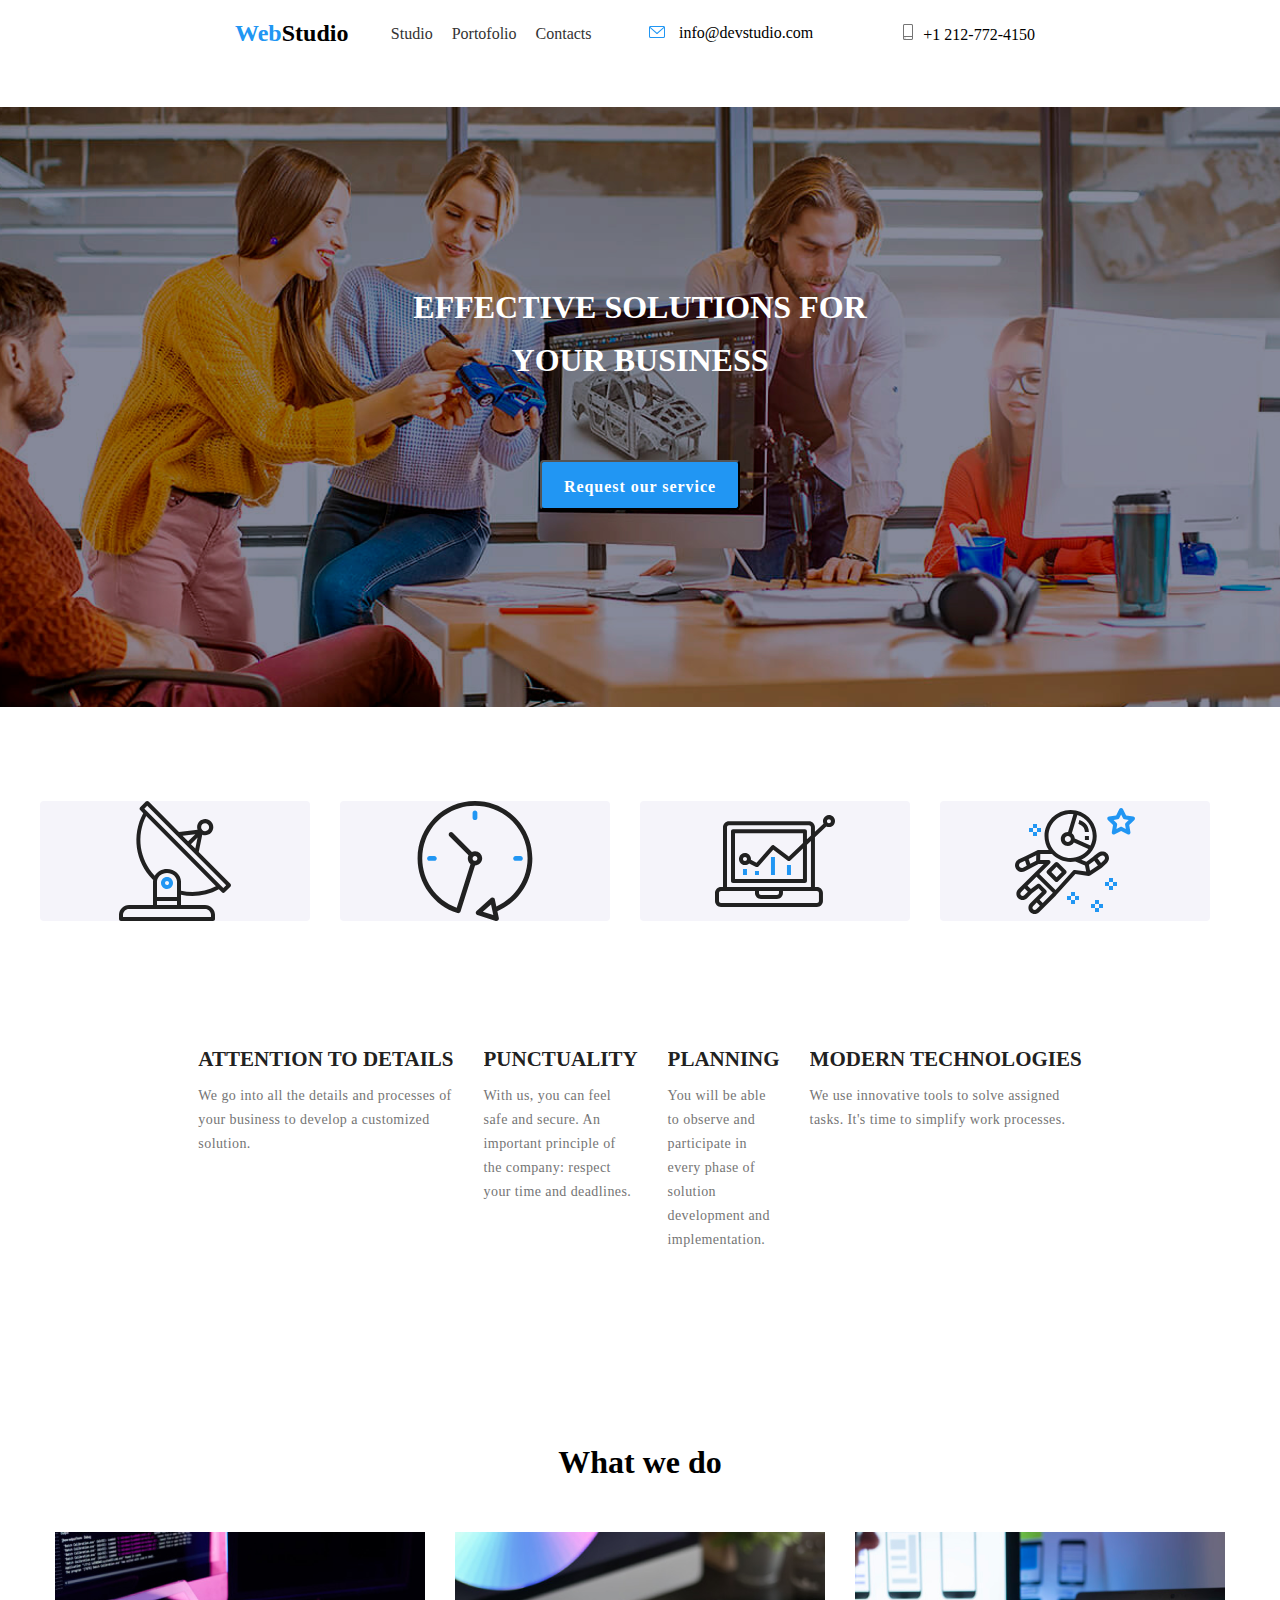
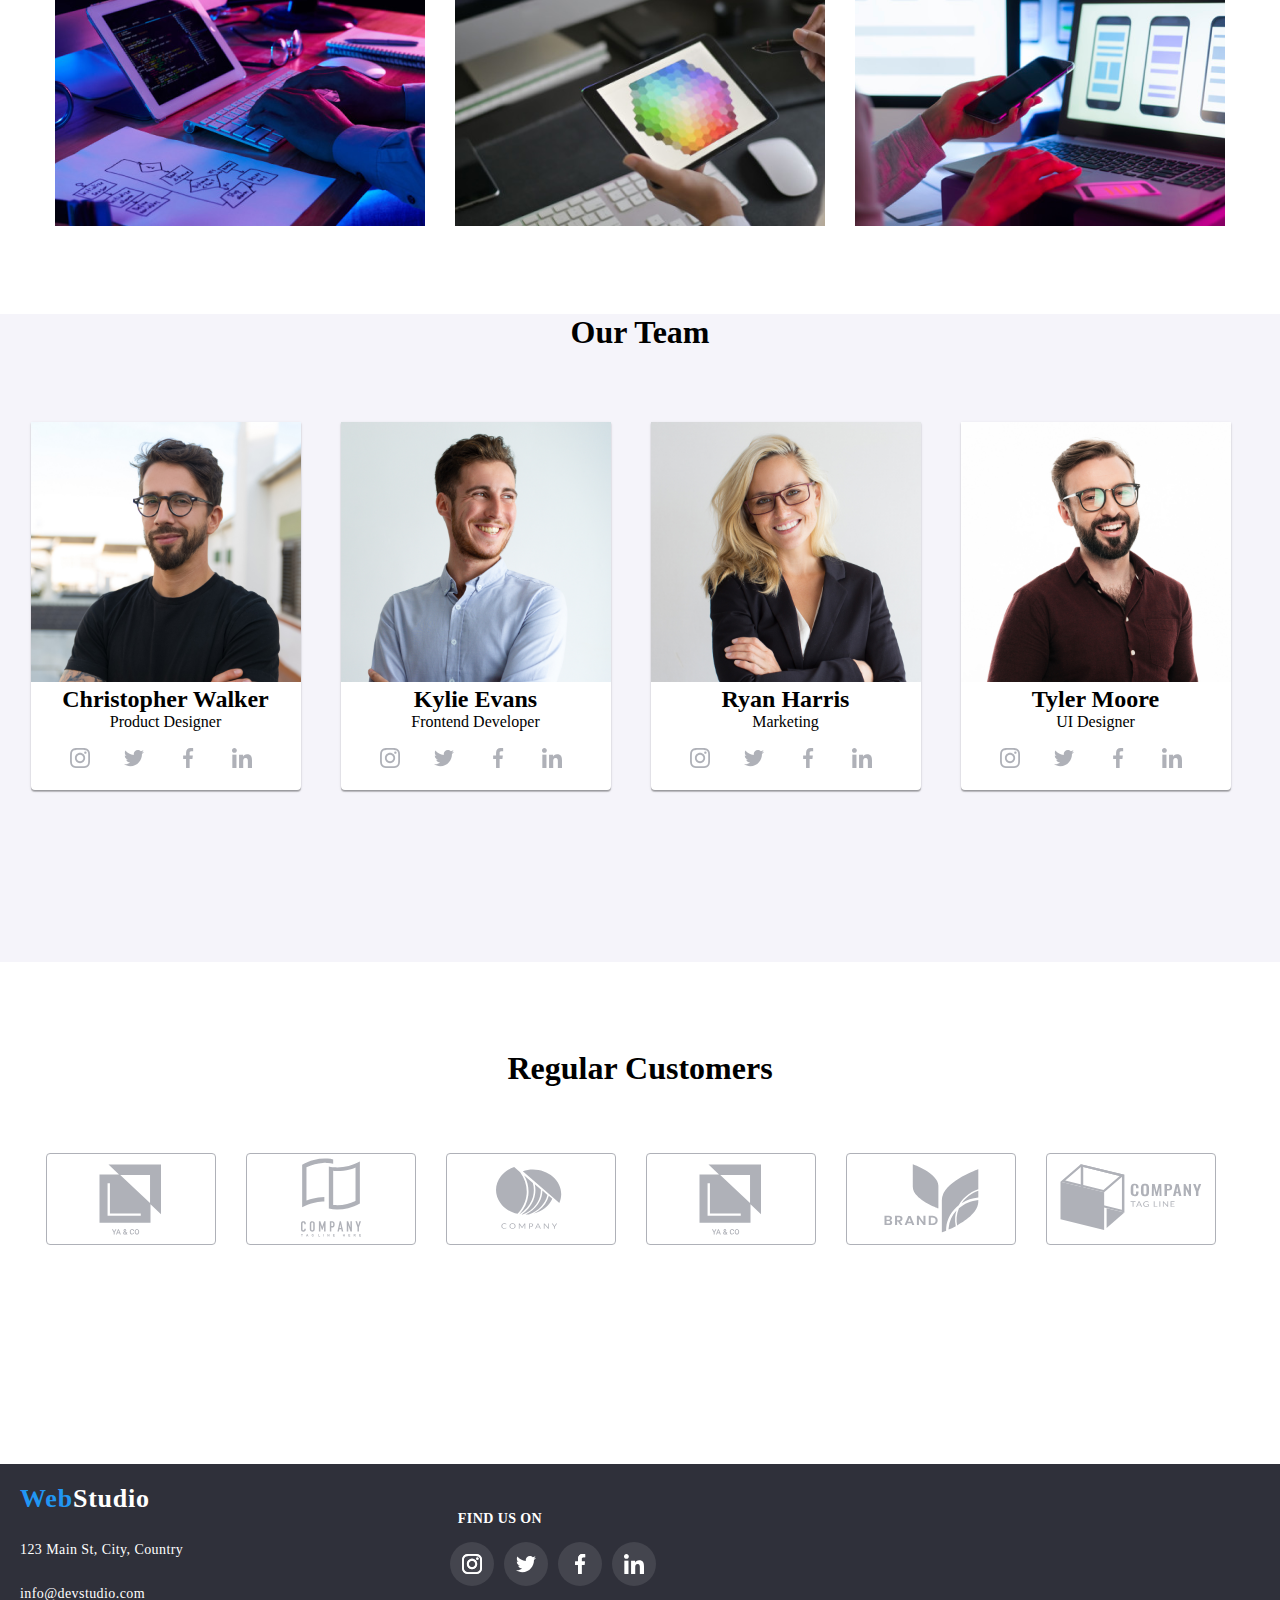
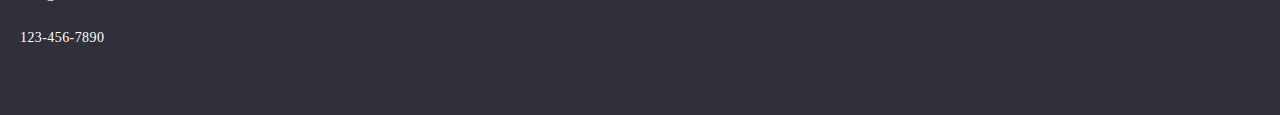
==== commit 51d50106: "task4" ====
--- a/index.html
+++ b/index.html
@@ -17,11 +17,12 @@
         </ul>
       </nav>
       <div class="contact-info">
-        <span><svg xmlns="http://www.w3.org/2000/svg" width="16" height="12" viewBox="0 0 16 12" fill="none">
+
+        <span><svg class="mail" xmlns="http://www.w3.org/2000/svg" width="16" height="12" viewBox="0 0 16 12" fill="none">
             <path d="M14.5 0H1.50001C0.672854 0 0 0.672623 0 1.4995V10.4964C0 11.3233 0.672854 11.9959 1.50001 11.9959H14.5C15.3271 11.9959 16 11.3233 16 10.4964V1.4995C16 0.672623 15.3271 0 14.5 0ZM14.5 0.999653C14.5679 0.999653 14.6325 1.01374 14.6916 1.03835L8 6.83604L1.30833 1.03835C1.36742 1.01378 1.43204 0.999653 1.49998 0.999653H14.5ZM14.5 10.9962H1.50001C1.22414 10.9962 0.999996 10.7722 0.999996 10.4964V2.09449L7.67236 7.87523C7.76661 7.95673 7.8833 7.99726 8 7.99726C8.1167 7.99726 8.23339 7.95676 8.32764 7.87523L15 2.09449V10.4964C15 10.7722 14.7759 10.9962 14.5 10.9962Z" fill="#2196F3"/>
           </svg><use href="./icons/symbol-defs.svg#icon-mail"></use>
             info@devstudio.com</span>
-        <span> <svg xmlns="http://www.w3.org/2000/svg" width="10" height="16" viewBox="0 0 10 16" fill="none">
+        <span> <svg class="telephone" xmlns="http://www.w3.org/2000/svg" width="10" height="16" viewBox="0 0 10 16" fill="none">
             <path d="M8.5 0H1.5C0.672848 0 0 0.672848 0 1.5V14.5C0 15.3272 0.672848 16 1.5 16H8.5C9.32715 16 10 15.3272 10 14.5V1.5C10 0.672848 9.32715 0 8.5 0ZM1.5 1H8.5C8.77588 1 9 1.22412 9 1.5V12H1V1.5C1 1.22412 1.22412 1 1.5 1ZM8.5 15H1.5C1.22412 15 1 14.7759 1 14.5V13H9V14.5C9 14.7759 8.77588 15 8.5 15Z" fill="#757575"/>
             <path d="M2.35355 13.7389C2.54882 13.9212 2.54882 14.2167 2.35355 14.399C2.15828 14.5812 1.84172 14.5812 1.64645 14.399C1.45118 14.2167 1.45118 13.9212 1.64645 13.7389C1.84172 13.5566 2.15828 13.5566 2.35355 13.7389Z" fill="#757575"/>
           </svg><use href="./icons/symbol-defs.svg#icon-smartphone"></use>+1 212-772-4150</span>
@@ -29,6 +30,7 @@
     </header>
     <main class="main">
         <div class="title-button">
+          <img src="./images/Img.png" alt="team"/>
             <h1 class="center-title" style="color:white">
                 EFFECTIVE SOLUTIONS FOR</h1>
               <h1 class="sub-title" style="color:white"> YOUR BUSINESS</h1> 
@@ -36,15 +38,17 @@
             <button class="button-studio" >
              Request our service
             </button>
+            
         </div>
-      <div class="icons-draw">
-        <svg xmlns="http://www.w3.org/2000/svg" width="70" height="70" viewBox="0 0 70 70" fill="none">
+        <div class="iconite-susexperiment">
+      
+        <svg class="svg-icon" xmlns="http://www.w3.org/2000/svg" width="70" height="70" viewBox="0 0 70 70" fill="none">
             <path d="M67.3163 48.3385L48.8468 29.7337L50.8966 19.6373C51.4256 19.8438 51.9879 19.9517 52.5556 19.9558H52.5696C55.1777 19.9866 57.3169 17.8974 57.3479 15.2893C57.3788 12.6812 55.2894 10.542 52.6813 10.5111C50.0732 10.4803 47.934 12.5695 47.9031 15.1776C47.8965 15.7357 47.9888 16.2905 48.176 16.8163L37.326 18.1405L19.6276 0.35C19.4105 0.128479 19.1141 0.00247917 18.804 0C18.4977 0.00160417 18.2044 0.123521 17.9873 0.3395L14.6786 3.6295C14.2232 4.08508 14.2232 4.82358 14.6786 5.27917L16.459 7.08517C9.56162 19.7681 11.8019 35.4741 21.9703 45.7228C22.0636 45.8121 22.1718 45.8843 22.29 45.9363C22.2165 46.3311 22.1781 46.7317 22.1756 47.1333V60.6667H8.17562C4.95562 60.6705 2.34608 63.28 2.34229 66.5V68.8333C2.34229 69.4776 2.86466 70 3.50895 70H57.1756C57.8199 70 58.3423 69.4776 58.3423 68.8333V66.5C58.3385 63.28 55.729 60.6705 52.509 60.6667H38.509V54.6688C40.7021 55.1288 42.9367 55.3633 45.1776 55.3688C50.5548 55.363 55.8464 54.0225 60.5776 51.4675L62.3673 53.2677C62.5844 53.4892 62.8808 53.6152 63.191 53.6177C63.4972 53.6161 63.7905 53.4941 64.0076 53.2782L67.3163 49.9882C67.7717 49.5326 67.7717 48.7941 67.3163 48.3385ZM50.9246 13.6348C51.8383 12.726 53.3157 12.7301 54.2244 13.6437C55.1332 14.5574 55.1291 16.0348 54.2155 16.9435C53.7781 17.3785 53.1864 17.6226 52.5695 17.6225H52.5625C51.2739 17.6158 50.2345 16.5658 50.2412 15.2771C50.2445 14.6602 50.4918 14.0699 50.9291 13.6348H50.9246ZM48.1783 21.301L46.8693 27.7445L44.298 25.158L48.1783 21.301ZM46.853 19.3282L42.653 23.5037L39.4038 20.237L46.853 19.3282ZM52.509 63C54.442 63 56.009 64.567 56.009 66.5V67.6667H4.67562V66.5C4.67562 64.567 6.2426 63 8.17562 63H52.509ZM36.1756 58.3333V60.6667H24.509V58.3333H36.1756ZM24.509 56V47.1333C24.509 44.303 27.1258 42 30.3423 42C33.5588 42 36.1756 44.303 36.1756 47.1333V56H24.509ZM38.509 52.29V47.1333C38.509 43.0162 34.8456 39.6667 30.3423 39.6667C27.4306 39.622 24.7079 41.1041 23.165 43.5738C14.2887 34.2249 12.2899 20.2875 18.1805 8.82073L58.872 49.7455C52.5886 52.9419 45.3857 53.8418 38.509 52.29ZM63.2038 50.7943L61.56 49.1412L18.7923 6.11567L17.1415 4.46133L18.7923 2.81633L36.15 20.272C36.1581 20.272 36.1628 20.2872 36.171 20.293L64.8593 49.1493L63.2038 50.7943Z" fill="#212121"/>
             <path d="M30.3528 44.3333H30.3423C28.4093 44.3304 26.84 45.895 26.837 47.8281C26.8341 49.7611 28.3988 51.3304 30.3318 51.3333H30.3423C32.2753 51.3362 33.8446 49.7716 33.8475 47.8386C33.8505 45.9055 32.2858 44.3362 30.3528 44.3333ZM31.1695 48.6605C30.9498 48.8789 30.6522 49.0012 30.3423 49C29.698 48.9966 29.1784 48.4716 29.1817 47.8273C29.1834 47.5189 29.307 47.2237 29.5256 47.0062C29.7428 46.7902 30.036 46.6683 30.3423 46.6667C30.9866 46.67 31.5062 47.195 31.5028 47.8393C31.5012 48.1477 31.3776 48.4429 31.159 48.6605H31.1695Z" fill="#2196F3"/>
           </svg><use href="./icons/symbol-defs.svg#antenna-1"></use>
-          </div>
-          <div class="icons-draw">
-          <svg xmlns="http://www.w3.org/2000/svg" width="70" height="70" viewBox="0 0 70 70" fill="none">
+          
+          
+          <svg class="svg-icon" xmlns="http://www.w3.org/2000/svg" width="70" height="70" viewBox="0 0 70 70" fill="none">
             <g clip-path="url(#clip0_81207_196)">
               <path d="M68.4614 33.4715C68.4576 14.9819 53.4656 -0.00373771 34.9754 6.99302e-07C16.4858 0.00373911 1.50017 14.9963 1.50391 33.4859C1.50711 48.0502 10.9252 60.9413 24.7995 65.3713C24.9319 65.413 25.0697 65.4343 25.2081 65.4338C25.4719 65.4333 25.7304 65.3628 25.9573 65.2287C26.2527 65.0541 26.4732 64.7764 26.5768 64.449L35.0315 37.6521C37.3429 37.6404 39.2068 35.7568 39.1945 33.4459C39.1827 31.1345 37.2997 29.2706 34.9883 29.2824C34.3666 29.285 33.753 29.4282 33.1944 29.7011L22.0251 18.5302C21.4707 17.9951 20.5879 18.0106 20.0528 18.5644C19.5305 19.1054 19.5305 19.962 20.0528 20.503L31.2162 31.6792C30.3596 33.4277 30.8493 35.5383 32.3895 36.7303L24.3338 62.2647C8.41354 56.4002 0.261689 38.7405 6.12618 22.8203C11.9907 6.90002 29.6503 -1.25183 45.5706 4.61266C61.4909 10.4771 69.6427 28.1374 63.7782 44.0571C60.913 51.8351 55.0261 58.1252 47.4548 61.4989L46.5842 57.3989C46.4251 56.6454 45.6844 56.1636 44.9308 56.3233C44.6931 56.3741 44.4726 56.4857 44.291 56.6475L35.8978 64.1409C35.322 64.653 35.2708 65.5347 35.7835 66.1105C35.9501 66.2974 36.1637 66.4362 36.403 66.5126L47.1188 69.9327C47.8521 70.1682 48.6377 69.765 48.8732 69.0312C48.948 68.7994 48.9603 68.5527 48.9101 68.3145L48.0545 64.2915C60.4452 59.0678 68.4902 46.918 68.4614 33.4715ZM34.9829 32.0766C35.753 32.0766 36.3779 32.7014 36.3779 33.4715C36.3779 34.2422 35.753 34.8665 34.9829 34.8665C34.2123 34.8665 33.588 34.2422 33.588 33.4715C33.588 32.7014 34.2123 32.0766 34.9829 32.0766ZM39.5774 64.5916L44.3551 60.3298L45.6737 66.543L39.5774 64.5916Z" fill="#212121"/>
               <path d="M33.5879 6.96729V9.7572C33.5879 10.5278 34.2122 11.1522 34.9828 11.1522C35.753 11.1522 36.3778 10.5278 36.3778 9.7572V6.96729C36.3778 6.19717 35.753 5.57233 34.9828 5.57233C34.2122 5.57233 33.5879 6.19717 33.5879 6.96729Z" fill="#2196F3"/>
@@ -58,9 +62,9 @@
             </defs>
            
           </svg><use href="./icons/symbol-defs.svg#clock-1"></use>
-        </div>
-        <div class="icons-draw">
-          <svg xmlns="http://www.w3.org/2000/svg" width="70" height="70" viewBox="0 0 70 70" fill="none">
+       
+        
+          <svg class="svg-icon" xmlns="http://www.w3.org/2000/svg" width="70" height="70" viewBox="0 0 70 70" fill="none">
             <g clip-path="url(#clip0_81207_206)">
               <path d="M32.6496 32.7351H34.9817V43.2296H32.6496V32.7351Z" fill="#2196F3"/>
               <path d="M41.978 37.3993H44.3101V43.2296H41.978V37.3993Z" fill="#2196F3"/>
@@ -74,9 +78,9 @@
               </clipPath>
             </defs>
           </svg><use href="./icons/symbol-defs.svg#diagram-1"></use>
-          </div>
-          <div class="icons-draw">
-          <svg xmlns="http://www.w3.org/2000/svg" width="70" height="70" viewBox="0 0 70 70" fill="none">
+         
+          
+          <svg class="svg-icon" xmlns="http://www.w3.org/2000/svg" width="70" height="70" viewBox="0 0 70 70" fill="none">
             <path d="M69.9433 9.89637C69.8056 9.47513 69.4416 9.16724 69.0018 9.10298L64.8228 8.49512L62.9526 4.70809C62.5606 3.91005 61.2527 3.91005 60.8608 4.70809L58.9906 8.49512L54.8114 9.10312C54.3716 9.16724 54.0076 9.47418 53.8687 9.89651C53.7323 10.3188 53.8453 10.7831 54.1639 11.0924L57.1891 14.0407L56.4752 18.2034C56.4005 18.6409 56.5802 19.0831 56.9384 19.3445C57.3012 19.6082 57.7748 19.6407 58.168 19.4331L61.9061 17.4672L65.6442 19.4331C65.8146 19.5229 66.0024 19.5672 66.1879 19.5672C66.4294 19.5672 66.671 19.4925 66.874 19.3443C67.2333 19.0831 67.413 18.6408 67.3372 18.2033L66.6233 14.0405L69.6485 11.0923C69.9654 10.7819 70.0798 10.3187 69.9433 9.89637ZM64.5556 12.7991C64.2815 13.0662 64.1555 13.4536 64.2208 13.8316L64.6385 16.2688L62.4499 15.1184C62.2795 15.0286 62.0929 14.9843 61.9061 14.9843C61.7195 14.9843 61.534 15.0286 61.3624 15.1184L59.1736 16.2688L59.5913 13.8316C59.6567 13.4536 59.5306 13.0675 59.2565 12.7991L57.4843 11.0724L59.932 10.7166C60.3124 10.6617 60.6402 10.4226 60.8106 10.0783L61.9049 7.86169L62.9992 10.0783C63.1696 10.4225 63.4974 10.6617 63.8778 10.7166L66.3255 11.0724L64.5556 12.7991Z" fill="#2196F3"/>
             <path d="M57.167 44.8923H54.8336V47.2257H57.167V44.8923Z" fill="#2196F3"/>
             <path d="M57.167 49.5591H54.8336V51.8925H57.167V49.5591Z" fill="#2196F3"/>
@@ -100,9 +104,11 @@
             <path d="M43.1178 20.3919H40.7844V22.7253H43.1178V20.3919Z" fill="#212121"/>
           </svg><use href="./icons/symbol-defs.svg#astronaut-1"></use>
 
-      </div>
+      
+    </div>
         <div class="features-container">
             <div class="feature">
+              
                 <h2>ATTENTION TO DETAILS</h2>
                 <p class="paraghraph">
                     We go into all the details and processes of your
@@ -165,6 +171,60 @@
                     />
                     <h2>Christopher Walker</h2>
                     <p>Product Designer</p>
+                    <div class="icons-ourteam">
+                      <a href="#" class="icon">
+                        <svg xmlns="http://www.w3.org/2000/svg" width="20" height="20" viewBox="0 0 20 20" fill="none">
+                          <g clip-path="url(#clip0_81207_353)">
+                            <path d="M19.9804 5.88005C19.9336 4.81738 19.7617 4.0868 19.5156 3.45374C19.2616 2.78176 18.8709 2.18014 18.359 1.68002C17.8589 1.1721 17.2533 0.777435 16.5891 0.527447C15.9524 0.281274 15.2256 0.109427 14.163 0.0625732C13.0924 0.0117516 12.7525 0 10.0371 0C7.32173 0 6.98185 0.0117516 5.91521 0.0586052C4.85253 0.105459 4.12195 0.277459 3.48904 0.523479C2.81692 0.777435 2.2153 1.16814 1.71517 1.68002C1.20726 2.18014 0.812743 2.78573 0.562603 3.44992C0.31643 4.0868 0.144583 4.81341 0.0977294 5.87609C0.0469078 6.9467 0.0351562 7.28658 0.0351562 10.002C0.0351562 12.7173 0.0469078 13.0572 0.0937614 14.1239C0.140615 15.1865 0.312615 15.9171 0.558787 16.5502C0.812743 17.2221 1.20726 17.8238 1.71517 18.3239C2.2153 18.8318 2.82088 19.2265 3.48508 19.4765C4.12195 19.7226 4.84856 19.8945 5.91139 19.9413C6.97788 19.9883 7.31791 19.9999 10.0333 19.9999C12.7487 19.9999 13.0885 19.9883 14.1552 19.9413C15.2179 19.8945 15.9484 19.7226 16.5813 19.4765C17.9254 18.9568 18.9881 17.8941 19.5078 16.5502C19.7538 15.9133 19.9258 15.1865 19.9727 14.1239C20.0195 13.0572 20.0313 12.7173 20.0313 10.002C20.0313 7.28658 20.0273 6.9467 19.9804 5.88005ZM18.1794 14.0457C18.1364 15.0225 17.9723 15.5499 17.8356 15.9015C17.4995 16.7728 16.808 17.4643 15.9367 17.8004C15.5851 17.9372 15.0538 18.1012 14.0809 18.1441C13.026 18.1911 12.7096 18.2027 10.0411 18.2027C7.37255 18.2027 7.05221 18.1911 6.00113 18.1441C5.02438 18.1012 4.49693 17.9372 4.1453 17.8004C3.71171 17.6402 3.31704 17.3862 2.9967 17.0541C2.6646 16.7298 2.41065 16.3391 2.2504 15.9055C2.11365 15.5539 1.94959 15.0225 1.90671 14.0497C1.8597 12.9948 1.8481 12.6783 1.8481 10.0097C1.8481 7.34122 1.8597 7.02087 1.90671 5.96995C1.94959 4.99319 2.11365 4.46575 2.2504 4.11412C2.41065 3.68038 2.6646 3.28586 3.00067 2.96536C3.32483 2.63327 3.71553 2.37931 4.14927 2.21921C4.5009 2.08247 5.03231 1.9184 6.0051 1.87537C7.05999 1.82851 7.37652 1.81676 10.0449 1.81676C12.7174 1.81676 13.0337 1.82851 14.0848 1.87537C15.0616 1.9184 15.589 2.08247 15.9407 2.21921C16.3742 2.37931 16.7689 2.63327 17.0893 2.96536C17.4213 3.28967 17.6753 3.68038 17.8356 4.11412C17.9723 4.46575 18.1364 4.99701 18.1794 5.96995C18.2263 7.02484 18.238 7.34122 18.238 10.0097C18.238 12.6783 18.2263 12.9908 18.1794 14.0457Z" fill="#AFB1B8"/>
+                            <path d="M10.0371 4.8642C7.20074 4.8642 4.89941 7.16537 4.89941 10.0019C4.89941 12.8385 7.20074 15.1396 10.0371 15.1396C12.8737 15.1396 15.1749 12.8385 15.1749 10.0019C15.1749 7.16537 12.8737 4.8642 10.0371 4.8642ZM10.0371 13.3346C8.19702 13.3346 6.70442 11.8422 6.70442 10.0019C6.70442 8.16165 8.19702 6.66921 10.0371 6.66921C11.8774 6.66921 13.3698 8.16165 13.3698 10.0019C13.3698 11.8422 11.8774 13.3346 10.0371 13.3346Z" fill="#AFB1B8"/>
+                            <path d="M16.5775 4.6611C16.5775 5.32346 16.0404 5.86052 15.3779 5.86052C14.7155 5.86052 14.1785 5.32346 14.1785 4.6611C14.1785 3.99858 14.7155 3.46167 15.3779 3.46167C16.0404 3.46167 16.5775 3.99858 16.5775 4.6611Z" fill="#AFB1B8"/>
+                          </g>
+                          <defs>
+                            <clipPath id="clip0_81207_353">
+                              <rect width="20" height="20" fill="white"/>
+                            </clipPath>
+                          </defs>
+                        </svg>
+                    </svg><use href="./icons/insta team.svg#icon-instagram-2"></use>
+                  </a>
+                  <a href="#" class="icon">
+                    <svg class="twitter" xmlns="http://www.w3.org/2000/svg" width="20" height="20" viewBox="0 0 20 20" fill="none">
+                      <g clip-path="url(#clip0_81207_319)">
+                        <path d="M20 3.79875C19.2563 4.125 18.4637 4.34125 17.6375 4.44625C18.4875 3.93875 19.1363 3.14125 19.4412 2.18C18.6488 2.6525 17.7738 2.98625 16.8412 3.1725C16.0887 2.37125 15.0162 1.875 13.8462 1.875C11.5763 1.875 9.74875 3.7175 9.74875 5.97625C9.74875 6.30125 9.77625 6.61375 9.84375 6.91125C6.435 6.745 3.41875 5.11125 1.3925 2.6225C1.03875 3.23625 0.83125 3.93875 0.83125 4.695C0.83125 6.115 1.5625 7.37375 2.6525 8.1025C1.99375 8.09 1.3475 7.89875 0.8 7.5975C0.8 7.61 0.8 7.62625 0.8 7.6425C0.8 9.635 2.22125 11.29 4.085 11.6712C3.75125 11.7625 3.3875 11.8062 3.01 11.8062C2.7475 11.8062 2.4825 11.7913 2.23375 11.7362C2.765 13.36 4.2725 14.5538 6.065 14.5925C4.67 15.6838 2.89875 16.3412 0.98125 16.3412C0.645 16.3412 0.3225 16.3263 0 16.285C1.81625 17.4563 3.96875 18.125 6.29 18.125C13.835 18.125 17.96 11.875 17.96 6.4575C17.96 6.27625 17.9538 6.10125 17.945 5.9275C18.7588 5.35 19.4425 4.62875 20 3.79875Z" fill="#AFB1B8"/>
+                      </g>
+                      <defs>
+                        <clipPath id="clip0_81207_319">
+                          <rect width="20" height="20" fill="white"/>
+                        </clipPath>
+                      </defs>
+                    </svg><use href="./icons/symbol-defs.svg#instagram-2"></use>
+                  </a>
+                  <a href="#" class="icon">
+                    <svg class="facebook" xmlns="http://www.w3.org/2000/svg" width="20" height="20" viewBox="0 0 20 20" fill="none">
+                      <g clip-path="url(#clip0_81207_315)">
+                        <path d="M13.3309 3.32083H15.1567V0.140833C14.8417 0.0975 13.7584 0 12.4967 0C9.86422 0 8.06088 1.65583 8.06088 4.69917V7.5H5.15588V11.055H8.06088V20H11.6226V11.0558H14.4101L14.8526 7.50083H11.6217V5.05167C11.6226 4.02417 11.8992 3.32083 13.3309 3.32083Z" fill="#AFB1B8"/>
+                      </g>
+                      <defs>
+                        <clipPath id="clip0_81207_315">
+                          <rect width="20" height="20" fill="white"/>
+                        </clipPath>
+                      </defs>
+                    </svg><use href="./icons/symbol-defs.svg#facebook-1"></use>
+                  </a>
+                  <a href="#" class="icon">
+                    <svg class="linkedin"xmlns="http://www.w3.org/2000/svg" width="20" height="20" viewBox="0 0 20 20" fill="none">
+                      <g clip-path="url(#clip0_81207_309)">
+                        <path d="M19.9951 20V19.9992H20.0001V12.6642C20.0001 9.07587 19.2276 6.31171 15.0326 6.31171C13.0159 6.31171 11.6626 7.41837 11.1101 8.46754H11.0517V6.64671H7.07422V19.9992H11.2159V13.3875C11.2159 11.6467 11.5459 9.96337 13.7017 9.96337C15.8259 9.96337 15.8576 11.95 15.8576 13.4992V20H19.9951Z" fill="#AFB1B8"/>
+                        <path d="M0.329956 6.64746H4.47662V20H0.329956V6.64746Z" fill="#AFB1B8"/>
+                        <path d="M2.40167 0C1.07583 0 0 1.07583 0 2.40167C0 3.7275 1.07583 4.82583 2.40167 4.82583C3.7275 4.82583 4.80333 3.7275 4.80333 2.40167C4.8025 1.07583 3.72667 0 2.40167 0V0Z" fill="#AFB1B8"/>
+                      </g>
+                      <defs>
+                        <clipPath id="clip0_81207_309">
+                          <rect width="20" height="20" fill="white"/>
+                        </clipPath>
+                      </defs>
+                    </svg><use href="./icons/symbol-defs.svg#linkedin-1"></use>
+                  </a>
                 </div>
             </li>
             <li>
@@ -175,6 +235,61 @@
                     />
                     <h2>Kylie Evans</h2>
                     <p>Frontend Developer</p>
+                    <div class="icons-ourteam">
+                      <a href="#" class="icon">
+                        <svg xmlns="http://www.w3.org/2000/svg" width="20" height="20" viewBox="0 0 20 20" fill="none">
+                          <g clip-path="url(#clip0_81207_353)">
+                            <path d="M19.9804 5.88005C19.9336 4.81738 19.7617 4.0868 19.5156 3.45374C19.2616 2.78176 18.8709 2.18014 18.359 1.68002C17.8589 1.1721 17.2533 0.777435 16.5891 0.527447C15.9524 0.281274 15.2256 0.109427 14.163 0.0625732C13.0924 0.0117516 12.7525 0 10.0371 0C7.32173 0 6.98185 0.0117516 5.91521 0.0586052C4.85253 0.105459 4.12195 0.277459 3.48904 0.523479C2.81692 0.777435 2.2153 1.16814 1.71517 1.68002C1.20726 2.18014 0.812743 2.78573 0.562603 3.44992C0.31643 4.0868 0.144583 4.81341 0.0977294 5.87609C0.0469078 6.9467 0.0351562 7.28658 0.0351562 10.002C0.0351562 12.7173 0.0469078 13.0572 0.0937614 14.1239C0.140615 15.1865 0.312615 15.9171 0.558787 16.5502C0.812743 17.2221 1.20726 17.8238 1.71517 18.3239C2.2153 18.8318 2.82088 19.2265 3.48508 19.4765C4.12195 19.7226 4.84856 19.8945 5.91139 19.9413C6.97788 19.9883 7.31791 19.9999 10.0333 19.9999C12.7487 19.9999 13.0885 19.9883 14.1552 19.9413C15.2179 19.8945 15.9484 19.7226 16.5813 19.4765C17.9254 18.9568 18.9881 17.8941 19.5078 16.5502C19.7538 15.9133 19.9258 15.1865 19.9727 14.1239C20.0195 13.0572 20.0313 12.7173 20.0313 10.002C20.0313 7.28658 20.0273 6.9467 19.9804 5.88005ZM18.1794 14.0457C18.1364 15.0225 17.9723 15.5499 17.8356 15.9015C17.4995 16.7728 16.808 17.4643 15.9367 17.8004C15.5851 17.9372 15.0538 18.1012 14.0809 18.1441C13.026 18.1911 12.7096 18.2027 10.0411 18.2027C7.37255 18.2027 7.05221 18.1911 6.00113 18.1441C5.02438 18.1012 4.49693 17.9372 4.1453 17.8004C3.71171 17.6402 3.31704 17.3862 2.9967 17.0541C2.6646 16.7298 2.41065 16.3391 2.2504 15.9055C2.11365 15.5539 1.94959 15.0225 1.90671 14.0497C1.8597 12.9948 1.8481 12.6783 1.8481 10.0097C1.8481 7.34122 1.8597 7.02087 1.90671 5.96995C1.94959 4.99319 2.11365 4.46575 2.2504 4.11412C2.41065 3.68038 2.6646 3.28586 3.00067 2.96536C3.32483 2.63327 3.71553 2.37931 4.14927 2.21921C4.5009 2.08247 5.03231 1.9184 6.0051 1.87537C7.05999 1.82851 7.37652 1.81676 10.0449 1.81676C12.7174 1.81676 13.0337 1.82851 14.0848 1.87537C15.0616 1.9184 15.589 2.08247 15.9407 2.21921C16.3742 2.37931 16.7689 2.63327 17.0893 2.96536C17.4213 3.28967 17.6753 3.68038 17.8356 4.11412C17.9723 4.46575 18.1364 4.99701 18.1794 5.96995C18.2263 7.02484 18.238 7.34122 18.238 10.0097C18.238 12.6783 18.2263 12.9908 18.1794 14.0457Z" fill="#AFB1B8"/>
+                            <path d="M10.0371 4.8642C7.20074 4.8642 4.89941 7.16537 4.89941 10.0019C4.89941 12.8385 7.20074 15.1396 10.0371 15.1396C12.8737 15.1396 15.1749 12.8385 15.1749 10.0019C15.1749 7.16537 12.8737 4.8642 10.0371 4.8642ZM10.0371 13.3346C8.19702 13.3346 6.70442 11.8422 6.70442 10.0019C6.70442 8.16165 8.19702 6.66921 10.0371 6.66921C11.8774 6.66921 13.3698 8.16165 13.3698 10.0019C13.3698 11.8422 11.8774 13.3346 10.0371 13.3346Z" fill="#AFB1B8"/>
+                            <path d="M16.5775 4.6611C16.5775 5.32346 16.0404 5.86052 15.3779 5.86052C14.7155 5.86052 14.1785 5.32346 14.1785 4.6611C14.1785 3.99858 14.7155 3.46167 15.3779 3.46167C16.0404 3.46167 16.5775 3.99858 16.5775 4.6611Z" fill="#AFB1B8"/>
+                          </g>
+                          <defs>
+                            <clipPath id="clip0_81207_353">
+                              <rect width="20" height="20" fill="white"/>
+                            </clipPath>
+                          </defs>
+                        </svg>
+                    </svg><use href="./icons/insta team.svg#icon-instagram-2"></use>
+                  </a>
+                  <a href="#" class="icon">
+                    <svg class="twitter" xmlns="http://www.w3.org/2000/svg" width="20" height="20" viewBox="0 0 20 20" fill="none">
+                      <g clip-path="url(#clip0_81207_319)">
+                        <path d="M20 3.79875C19.2563 4.125 18.4637 4.34125 17.6375 4.44625C18.4875 3.93875 19.1363 3.14125 19.4412 2.18C18.6488 2.6525 17.7738 2.98625 16.8412 3.1725C16.0887 2.37125 15.0162 1.875 13.8462 1.875C11.5763 1.875 9.74875 3.7175 9.74875 5.97625C9.74875 6.30125 9.77625 6.61375 9.84375 6.91125C6.435 6.745 3.41875 5.11125 1.3925 2.6225C1.03875 3.23625 0.83125 3.93875 0.83125 4.695C0.83125 6.115 1.5625 7.37375 2.6525 8.1025C1.99375 8.09 1.3475 7.89875 0.8 7.5975C0.8 7.61 0.8 7.62625 0.8 7.6425C0.8 9.635 2.22125 11.29 4.085 11.6712C3.75125 11.7625 3.3875 11.8062 3.01 11.8062C2.7475 11.8062 2.4825 11.7913 2.23375 11.7362C2.765 13.36 4.2725 14.5538 6.065 14.5925C4.67 15.6838 2.89875 16.3412 0.98125 16.3412C0.645 16.3412 0.3225 16.3263 0 16.285C1.81625 17.4563 3.96875 18.125 6.29 18.125C13.835 18.125 17.96 11.875 17.96 6.4575C17.96 6.27625 17.9538 6.10125 17.945 5.9275C18.7588 5.35 19.4425 4.62875 20 3.79875Z" fill="#AFB1B8"/>
+                      </g>
+                      <defs>
+                        <clipPath id="clip0_81207_319">
+                          <rect width="20" height="20" fill="white"/>
+                        </clipPath>
+                      </defs>
+                    </svg><use href="./icons/symbol-defs.svg#instagram-2"></use>
+                  </a>
+                  <a href="#" class="icon">
+                    <svg class="facebook" xmlns="http://www.w3.org/2000/svg" width="20" height="20" viewBox="0 0 20 20" fill="none">
+                      <g clip-path="url(#clip0_81207_315)">
+                        <path d="M13.3309 3.32083H15.1567V0.140833C14.8417 0.0975 13.7584 0 12.4967 0C9.86422 0 8.06088 1.65583 8.06088 4.69917V7.5H5.15588V11.055H8.06088V20H11.6226V11.0558H14.4101L14.8526 7.50083H11.6217V5.05167C11.6226 4.02417 11.8992 3.32083 13.3309 3.32083Z" fill="#AFB1B8"/>
+                      </g>
+                      <defs>
+                        <clipPath id="clip0_81207_315">
+                          <rect width="20" height="20" fill="white"/>
+                        </clipPath>
+                      </defs>
+                    </svg><use href="./icons/symbol-defs.svg#facebook-1"></use>
+                  </a>
+                  <a href="#" class="icon">
+                    <svg class="linkedin"xmlns="http://www.w3.org/2000/svg" width="20" height="20" viewBox="0 0 20 20" fill="none">
+                      <g clip-path="url(#clip0_81207_309)">
+                        <path d="M19.9951 20V19.9992H20.0001V12.6642C20.0001 9.07587 19.2276 6.31171 15.0326 6.31171C13.0159 6.31171 11.6626 7.41837 11.1101 8.46754H11.0517V6.64671H7.07422V19.9992H11.2159V13.3875C11.2159 11.6467 11.5459 9.96337 13.7017 9.96337C15.8259 9.96337 15.8576 11.95 15.8576 13.4992V20H19.9951Z" fill="#AFB1B8"/>
+                        <path d="M0.329956 6.64746H4.47662V20H0.329956V6.64746Z" fill="#AFB1B8"/>
+                        <path d="M2.40167 0C1.07583 0 0 1.07583 0 2.40167C0 3.7275 1.07583 4.82583 2.40167 4.82583C3.7275 4.82583 4.80333 3.7275 4.80333 2.40167C4.8025 1.07583 3.72667 0 2.40167 0V0Z" fill="#AFB1B8"/>
+                      </g>
+                      <defs>
+                        <clipPath id="clip0_81207_309">
+                          <rect width="20" height="20" fill="white"/>
+                        </clipPath>
+                      </defs>
+                    </svg><use href="./icons/symbol-defs.svg#linkedin-1"></use>
+                  </a>
+                </div>
                 </div>
             </li>
             <li>
@@ -182,6 +297,61 @@
                     <img  class="img-studio"src="./images/membru1 (3).jpg" alt="membru3" />
                     <h2>Ryan Harris</h2>
                     <p>Marketing</p>
+                    <div class="icons-ourteam">
+                      <a href="#" class="icon">
+                        <svg xmlns="http://www.w3.org/2000/svg" width="20" height="20" viewBox="0 0 20 20" fill="none">
+                          <g clip-path="url(#clip0_81207_353)">
+                            <path d="M19.9804 5.88005C19.9336 4.81738 19.7617 4.0868 19.5156 3.45374C19.2616 2.78176 18.8709 2.18014 18.359 1.68002C17.8589 1.1721 17.2533 0.777435 16.5891 0.527447C15.9524 0.281274 15.2256 0.109427 14.163 0.0625732C13.0924 0.0117516 12.7525 0 10.0371 0C7.32173 0 6.98185 0.0117516 5.91521 0.0586052C4.85253 0.105459 4.12195 0.277459 3.48904 0.523479C2.81692 0.777435 2.2153 1.16814 1.71517 1.68002C1.20726 2.18014 0.812743 2.78573 0.562603 3.44992C0.31643 4.0868 0.144583 4.81341 0.0977294 5.87609C0.0469078 6.9467 0.0351562 7.28658 0.0351562 10.002C0.0351562 12.7173 0.0469078 13.0572 0.0937614 14.1239C0.140615 15.1865 0.312615 15.9171 0.558787 16.5502C0.812743 17.2221 1.20726 17.8238 1.71517 18.3239C2.2153 18.8318 2.82088 19.2265 3.48508 19.4765C4.12195 19.7226 4.84856 19.8945 5.91139 19.9413C6.97788 19.9883 7.31791 19.9999 10.0333 19.9999C12.7487 19.9999 13.0885 19.9883 14.1552 19.9413C15.2179 19.8945 15.9484 19.7226 16.5813 19.4765C17.9254 18.9568 18.9881 17.8941 19.5078 16.5502C19.7538 15.9133 19.9258 15.1865 19.9727 14.1239C20.0195 13.0572 20.0313 12.7173 20.0313 10.002C20.0313 7.28658 20.0273 6.9467 19.9804 5.88005ZM18.1794 14.0457C18.1364 15.0225 17.9723 15.5499 17.8356 15.9015C17.4995 16.7728 16.808 17.4643 15.9367 17.8004C15.5851 17.9372 15.0538 18.1012 14.0809 18.1441C13.026 18.1911 12.7096 18.2027 10.0411 18.2027C7.37255 18.2027 7.05221 18.1911 6.00113 18.1441C5.02438 18.1012 4.49693 17.9372 4.1453 17.8004C3.71171 17.6402 3.31704 17.3862 2.9967 17.0541C2.6646 16.7298 2.41065 16.3391 2.2504 15.9055C2.11365 15.5539 1.94959 15.0225 1.90671 14.0497C1.8597 12.9948 1.8481 12.6783 1.8481 10.0097C1.8481 7.34122 1.8597 7.02087 1.90671 5.96995C1.94959 4.99319 2.11365 4.46575 2.2504 4.11412C2.41065 3.68038 2.6646 3.28586 3.00067 2.96536C3.32483 2.63327 3.71553 2.37931 4.14927 2.21921C4.5009 2.08247 5.03231 1.9184 6.0051 1.87537C7.05999 1.82851 7.37652 1.81676 10.0449 1.81676C12.7174 1.81676 13.0337 1.82851 14.0848 1.87537C15.0616 1.9184 15.589 2.08247 15.9407 2.21921C16.3742 2.37931 16.7689 2.63327 17.0893 2.96536C17.4213 3.28967 17.6753 3.68038 17.8356 4.11412C17.9723 4.46575 18.1364 4.99701 18.1794 5.96995C18.2263 7.02484 18.238 7.34122 18.238 10.0097C18.238 12.6783 18.2263 12.9908 18.1794 14.0457Z" fill="#AFB1B8"/>
+                            <path d="M10.0371 4.8642C7.20074 4.8642 4.89941 7.16537 4.89941 10.0019C4.89941 12.8385 7.20074 15.1396 10.0371 15.1396C12.8737 15.1396 15.1749 12.8385 15.1749 10.0019C15.1749 7.16537 12.8737 4.8642 10.0371 4.8642ZM10.0371 13.3346C8.19702 13.3346 6.70442 11.8422 6.70442 10.0019C6.70442 8.16165 8.19702 6.66921 10.0371 6.66921C11.8774 6.66921 13.3698 8.16165 13.3698 10.0019C13.3698 11.8422 11.8774 13.3346 10.0371 13.3346Z" fill="#AFB1B8"/>
+                            <path d="M16.5775 4.6611C16.5775 5.32346 16.0404 5.86052 15.3779 5.86052C14.7155 5.86052 14.1785 5.32346 14.1785 4.6611C14.1785 3.99858 14.7155 3.46167 15.3779 3.46167C16.0404 3.46167 16.5775 3.99858 16.5775 4.6611Z" fill="#AFB1B8"/>
+                          </g>
+                          <defs>
+                            <clipPath id="clip0_81207_353">
+                              <rect width="20" height="20" fill="white"/>
+                            </clipPath>
+                          </defs>
+                        </svg>
+                    </svg><use href="./icons/insta team.svg#icon-instagram-2"></use>
+                  </a>
+                  <a href="#" class="icon">
+                    <svg class="twitter" xmlns="http://www.w3.org/2000/svg" width="20" height="20" viewBox="0 0 20 20" fill="none">
+                      <g clip-path="url(#clip0_81207_319)">
+                        <path d="M20 3.79875C19.2563 4.125 18.4637 4.34125 17.6375 4.44625C18.4875 3.93875 19.1363 3.14125 19.4412 2.18C18.6488 2.6525 17.7738 2.98625 16.8412 3.1725C16.0887 2.37125 15.0162 1.875 13.8462 1.875C11.5763 1.875 9.74875 3.7175 9.74875 5.97625C9.74875 6.30125 9.77625 6.61375 9.84375 6.91125C6.435 6.745 3.41875 5.11125 1.3925 2.6225C1.03875 3.23625 0.83125 3.93875 0.83125 4.695C0.83125 6.115 1.5625 7.37375 2.6525 8.1025C1.99375 8.09 1.3475 7.89875 0.8 7.5975C0.8 7.61 0.8 7.62625 0.8 7.6425C0.8 9.635 2.22125 11.29 4.085 11.6712C3.75125 11.7625 3.3875 11.8062 3.01 11.8062C2.7475 11.8062 2.4825 11.7913 2.23375 11.7362C2.765 13.36 4.2725 14.5538 6.065 14.5925C4.67 15.6838 2.89875 16.3412 0.98125 16.3412C0.645 16.3412 0.3225 16.3263 0 16.285C1.81625 17.4563 3.96875 18.125 6.29 18.125C13.835 18.125 17.96 11.875 17.96 6.4575C17.96 6.27625 17.9538 6.10125 17.945 5.9275C18.7588 5.35 19.4425 4.62875 20 3.79875Z" fill="#AFB1B8"/>
+                      </g>
+                      <defs>
+                        <clipPath id="clip0_81207_319">
+                          <rect width="20" height="20" fill="white"/>
+                        </clipPath>
+                      </defs>
+                    </svg><use href="./icons/symbol-defs.svg#instagram-2"></use>
+                  </a>
+                  <a href="#" class="icon">
+                    <svg class="facebook" xmlns="http://www.w3.org/2000/svg" width="20" height="20" viewBox="0 0 20 20" fill="none">
+                      <g clip-path="url(#clip0_81207_315)">
+                        <path d="M13.3309 3.32083H15.1567V0.140833C14.8417 0.0975 13.7584 0 12.4967 0C9.86422 0 8.06088 1.65583 8.06088 4.69917V7.5H5.15588V11.055H8.06088V20H11.6226V11.0558H14.4101L14.8526 7.50083H11.6217V5.05167C11.6226 4.02417 11.8992 3.32083 13.3309 3.32083Z" fill="#AFB1B8"/>
+                      </g>
+                      <defs>
+                        <clipPath id="clip0_81207_315">
+                          <rect width="20" height="20" fill="white"/>
+                        </clipPath>
+                      </defs>
+                    </svg><use href="./icons/symbol-defs.svg#facebook-1"></use>
+                  </a>
+                  <a href="#" class="icon">
+                    <svg class="linkedin"xmlns="http://www.w3.org/2000/svg" width="20" height="20" viewBox="0 0 20 20" fill="none">
+                      <g clip-path="url(#clip0_81207_309)">
+                        <path d="M19.9951 20V19.9992H20.0001V12.6642C20.0001 9.07587 19.2276 6.31171 15.0326 6.31171C13.0159 6.31171 11.6626 7.41837 11.1101 8.46754H11.0517V6.64671H7.07422V19.9992H11.2159V13.3875C11.2159 11.6467 11.5459 9.96337 13.7017 9.96337C15.8259 9.96337 15.8576 11.95 15.8576 13.4992V20H19.9951Z" fill="#AFB1B8"/>
+                        <path d="M0.329956 6.64746H4.47662V20H0.329956V6.64746Z" fill="#AFB1B8"/>
+                        <path d="M2.40167 0C1.07583 0 0 1.07583 0 2.40167C0 3.7275 1.07583 4.82583 2.40167 4.82583C3.7275 4.82583 4.80333 3.7275 4.80333 2.40167C4.8025 1.07583 3.72667 0 2.40167 0V0Z" fill="#AFB1B8"/>
+                      </g>
+                      <defs>
+                        <clipPath id="clip0_81207_309">
+                          <rect width="20" height="20" fill="white"/>
+                        </clipPath>
+                      </defs>
+                    </svg><use href="./icons/symbol-defs.svg#linkedin-1"></use>
+                  </a>
+                </div>
                 </div>
             </li>
             <li>
@@ -192,6 +362,61 @@
                     />
                     <h2>Tyler Moore</h2>
                     <p>UI Designer</p>
+                    <div class="icons-ourteam">
+                      <a href="#" class="icon">
+                        <svg xmlns="http://www.w3.org/2000/svg" width="20" height="20" viewBox="0 0 20 20" fill="none">
+                          <g clip-path="url(#clip0_81207_353)">
+                            <path d="M19.9804 5.88005C19.9336 4.81738 19.7617 4.0868 19.5156 3.45374C19.2616 2.78176 18.8709 2.18014 18.359 1.68002C17.8589 1.1721 17.2533 0.777435 16.5891 0.527447C15.9524 0.281274 15.2256 0.109427 14.163 0.0625732C13.0924 0.0117516 12.7525 0 10.0371 0C7.32173 0 6.98185 0.0117516 5.91521 0.0586052C4.85253 0.105459 4.12195 0.277459 3.48904 0.523479C2.81692 0.777435 2.2153 1.16814 1.71517 1.68002C1.20726 2.18014 0.812743 2.78573 0.562603 3.44992C0.31643 4.0868 0.144583 4.81341 0.0977294 5.87609C0.0469078 6.9467 0.0351562 7.28658 0.0351562 10.002C0.0351562 12.7173 0.0469078 13.0572 0.0937614 14.1239C0.140615 15.1865 0.312615 15.9171 0.558787 16.5502C0.812743 17.2221 1.20726 17.8238 1.71517 18.3239C2.2153 18.8318 2.82088 19.2265 3.48508 19.4765C4.12195 19.7226 4.84856 19.8945 5.91139 19.9413C6.97788 19.9883 7.31791 19.9999 10.0333 19.9999C12.7487 19.9999 13.0885 19.9883 14.1552 19.9413C15.2179 19.8945 15.9484 19.7226 16.5813 19.4765C17.9254 18.9568 18.9881 17.8941 19.5078 16.5502C19.7538 15.9133 19.9258 15.1865 19.9727 14.1239C20.0195 13.0572 20.0313 12.7173 20.0313 10.002C20.0313 7.28658 20.0273 6.9467 19.9804 5.88005ZM18.1794 14.0457C18.1364 15.0225 17.9723 15.5499 17.8356 15.9015C17.4995 16.7728 16.808 17.4643 15.9367 17.8004C15.5851 17.9372 15.0538 18.1012 14.0809 18.1441C13.026 18.1911 12.7096 18.2027 10.0411 18.2027C7.37255 18.2027 7.05221 18.1911 6.00113 18.1441C5.02438 18.1012 4.49693 17.9372 4.1453 17.8004C3.71171 17.6402 3.31704 17.3862 2.9967 17.0541C2.6646 16.7298 2.41065 16.3391 2.2504 15.9055C2.11365 15.5539 1.94959 15.0225 1.90671 14.0497C1.8597 12.9948 1.8481 12.6783 1.8481 10.0097C1.8481 7.34122 1.8597 7.02087 1.90671 5.96995C1.94959 4.99319 2.11365 4.46575 2.2504 4.11412C2.41065 3.68038 2.6646 3.28586 3.00067 2.96536C3.32483 2.63327 3.71553 2.37931 4.14927 2.21921C4.5009 2.08247 5.03231 1.9184 6.0051 1.87537C7.05999 1.82851 7.37652 1.81676 10.0449 1.81676C12.7174 1.81676 13.0337 1.82851 14.0848 1.87537C15.0616 1.9184 15.589 2.08247 15.9407 2.21921C16.3742 2.37931 16.7689 2.63327 17.0893 2.96536C17.4213 3.28967 17.6753 3.68038 17.8356 4.11412C17.9723 4.46575 18.1364 4.99701 18.1794 5.96995C18.2263 7.02484 18.238 7.34122 18.238 10.0097C18.238 12.6783 18.2263 12.9908 18.1794 14.0457Z" fill="#AFB1B8"/>
+                            <path d="M10.0371 4.8642C7.20074 4.8642 4.89941 7.16537 4.89941 10.0019C4.89941 12.8385 7.20074 15.1396 10.0371 15.1396C12.8737 15.1396 15.1749 12.8385 15.1749 10.0019C15.1749 7.16537 12.8737 4.8642 10.0371 4.8642ZM10.0371 13.3346C8.19702 13.3346 6.70442 11.8422 6.70442 10.0019C6.70442 8.16165 8.19702 6.66921 10.0371 6.66921C11.8774 6.66921 13.3698 8.16165 13.3698 10.0019C13.3698 11.8422 11.8774 13.3346 10.0371 13.3346Z" fill="#AFB1B8"/>
+                            <path d="M16.5775 4.6611C16.5775 5.32346 16.0404 5.86052 15.3779 5.86052C14.7155 5.86052 14.1785 5.32346 14.1785 4.6611C14.1785 3.99858 14.7155 3.46167 15.3779 3.46167C16.0404 3.46167 16.5775 3.99858 16.5775 4.6611Z" fill="#AFB1B8"/>
+                          </g>
+                          <defs>
+                            <clipPath id="clip0_81207_353">
+                              <rect width="20" height="20" fill="white"/>
+                            </clipPath>
+                          </defs>
+                        </svg>
+                    </svg><use href="./icons/insta team.svg#icon-instagram-2"></use>
+                  </a>
+                  <a href="#" class="icon">
+                    <svg class="twitter" xmlns="http://www.w3.org/2000/svg" width="20" height="20" viewBox="0 0 20 20" fill="none">
+                      <g clip-path="url(#clip0_81207_319)">
+                        <path d="M20 3.79875C19.2563 4.125 18.4637 4.34125 17.6375 4.44625C18.4875 3.93875 19.1363 3.14125 19.4412 2.18C18.6488 2.6525 17.7738 2.98625 16.8412 3.1725C16.0887 2.37125 15.0162 1.875 13.8462 1.875C11.5763 1.875 9.74875 3.7175 9.74875 5.97625C9.74875 6.30125 9.77625 6.61375 9.84375 6.91125C6.435 6.745 3.41875 5.11125 1.3925 2.6225C1.03875 3.23625 0.83125 3.93875 0.83125 4.695C0.83125 6.115 1.5625 7.37375 2.6525 8.1025C1.99375 8.09 1.3475 7.89875 0.8 7.5975C0.8 7.61 0.8 7.62625 0.8 7.6425C0.8 9.635 2.22125 11.29 4.085 11.6712C3.75125 11.7625 3.3875 11.8062 3.01 11.8062C2.7475 11.8062 2.4825 11.7913 2.23375 11.7362C2.765 13.36 4.2725 14.5538 6.065 14.5925C4.67 15.6838 2.89875 16.3412 0.98125 16.3412C0.645 16.3412 0.3225 16.3263 0 16.285C1.81625 17.4563 3.96875 18.125 6.29 18.125C13.835 18.125 17.96 11.875 17.96 6.4575C17.96 6.27625 17.9538 6.10125 17.945 5.9275C18.7588 5.35 19.4425 4.62875 20 3.79875Z" fill="#AFB1B8"/>
+                      </g>
+                      <defs>
+                        <clipPath id="clip0_81207_319">
+                          <rect width="20" height="20" fill="white"/>
+                        </clipPath>
+                      </defs>
+                    </svg><use href="./icons/symbol-defs.svg#instagram-2"></use>
+                  </a>
+                  <a href="#" class="icon">
+                    <svg class="facebook" xmlns="http://www.w3.org/2000/svg" width="20" height="20" viewBox="0 0 20 20" fill="none">
+                      <g clip-path="url(#clip0_81207_315)">
+                        <path d="M13.3309 3.32083H15.1567V0.140833C14.8417 0.0975 13.7584 0 12.4967 0C9.86422 0 8.06088 1.65583 8.06088 4.69917V7.5H5.15588V11.055H8.06088V20H11.6226V11.0558H14.4101L14.8526 7.50083H11.6217V5.05167C11.6226 4.02417 11.8992 3.32083 13.3309 3.32083Z" fill="#AFB1B8"/>
+                      </g>
+                      <defs>
+                        <clipPath id="clip0_81207_315">
+                          <rect width="20" height="20" fill="white"/>
+                        </clipPath>
+                      </defs>
+                    </svg><use href="./icons/symbol-defs.svg#facebook-1"></use>
+                  </a>
+                  <a href="#" class="icon">
+                    <svg class="linkedin"xmlns="http://www.w3.org/2000/svg" width="20" height="20" viewBox="0 0 20 20" fill="none">
+                      <g clip-path="url(#clip0_81207_309)">
+                        <path d="M19.9951 20V19.9992H20.0001V12.6642C20.0001 9.07587 19.2276 6.31171 15.0326 6.31171C13.0159 6.31171 11.6626 7.41837 11.1101 8.46754H11.0517V6.64671H7.07422V19.9992H11.2159V13.3875C11.2159 11.6467 11.5459 9.96337 13.7017 9.96337C15.8259 9.96337 15.8576 11.95 15.8576 13.4992V20H19.9951Z" fill="#AFB1B8"/>
+                        <path d="M0.329956 6.64746H4.47662V20H0.329956V6.64746Z" fill="#AFB1B8"/>
+                        <path d="M2.40167 0C1.07583 0 0 1.07583 0 2.40167C0 3.7275 1.07583 4.82583 2.40167 4.82583C3.7275 4.82583 4.80333 3.7275 4.80333 2.40167C4.8025 1.07583 3.72667 0 2.40167 0V0Z" fill="#AFB1B8"/>
+                      </g>
+                      <defs>
+                        <clipPath id="clip0_81207_309">
+                          <rect width="20" height="20" fill="white"/>
+                        </clipPath>
+                      </defs>
+                    </svg><use href="./icons/symbol-defs.svg#linkedin-1"></use>
+                  </a>
+                </div>
                 </div>
             </li>
         </ul>
@@ -259,7 +484,7 @@
         <path d="M71.4816 34.2094C74.1773 29.2395 78.8505 25.4045 84.54 23.493V10.1846C84.54 10.1846 59.705 18.7716 60.2303 31.1938V52.2C60.2303 52.2 61.3369 51.8159 63.0778 51.096C63.0778 50.4246 63.0778 49.747 63.1571 49.0665C63.6711 43.2995 66.6654 37.9554 71.4816 34.2094Z" fill="#AFB1B8"/>
         <path d="M69.1197 42.013C69.2502 40.5561 69.5413 39.1151 69.9885 37.7119C66.9896 40.947 65.1734 44.9613 64.7956 49.1905C64.7592 49.5897 64.7394 49.989 64.7295 50.4003C66.14 49.7803 67.7818 49.006 69.5062 48.0956C69.0662 46.0947 68.936 44.0471 69.1197 42.013Z" fill="#AFB1B8"/>
         <path d="M70.1075 42.0886C69.9421 43.9289 70.0454 45.7812 70.4147 47.5965C77.1999 43.8792 84.8241 38.1354 84.5301 31.1938V30.5889C79.6824 31.0855 75.1468 33.0259 71.6204 36.1119C70.7948 38.0243 70.2849 40.0386 70.1075 42.0886Z" fill="#AFB1B8"/>
-      </svg><use href="./icons/symbol-defs.svg#logo5"></use>
+      </svg><use href="./icons/symbol-defs2.svg#icon-Logo"></use>
       <svg class="svg-regular" xmlns="http://www.w3.org/2000/svg" width="106" height="60" viewBox="0 0 106 60" fill="none">
         <path d="M53.425 27.4082C52.9819 26.8184 52.7699 26.1213 52.8203 25.4196V22.5364C52.8203 21.6526 53.0207 20.9809 53.4216 20.5214C53.8224 20.0619 54.511 19.8331 55.4871 19.8351C56.4044 19.8351 57.0555 20.0306 57.4405 20.4217C57.8605 20.9207 58.0648 21.5309 58.018 22.1463V22.8239H56.3772V22.1375C56.383 21.9129 56.3671 21.6882 56.3296 21.4659C56.306 21.3138 56.2234 21.1732 56.0952 21.067C55.9267 20.9525 55.7145 20.897 55.5007 20.9115C55.2759 20.897 55.0529 20.9556 54.8756 21.0758C54.7327 21.1935 54.6374 21.3477 54.6038 21.5157C54.5567 21.7511 54.5351 21.9897 54.5393 22.2285V25.7276C54.5134 26.0652 54.5858 26.403 54.7499 26.7102C54.8315 26.8141 54.9448 26.8965 55.0774 26.9483C55.2099 27.0001 55.3564 27.0192 55.5007 27.0035C55.7109 27.0184 55.9195 26.9615 56.0816 26.8451C56.2153 26.7305 56.3013 26.581 56.3262 26.4198C56.3645 26.1877 56.3816 25.9533 56.3772 25.7188V25.009H58.018V25.6572C58.0641 26.2988 57.8648 26.9356 57.4507 27.4698C57.0736 27.8981 56.4315 28.1122 55.4871 28.1122C54.5427 28.1122 53.8292 27.8834 53.425 27.4082Z" fill="#AFB1B8"/>
         <path d="M60.2569 27.4376C59.8424 26.9888 59.6352 26.3347 59.6352 25.4695V22.4367C59.6352 21.5803 59.8424 20.9321 60.2569 20.4921C60.6713 20.0521 61.3644 19.8331 62.3359 19.8351C63.3007 19.8351 63.9904 20.0541 64.4048 20.4921C64.8193 20.9321 65.0299 21.5803 65.0299 22.4367V25.4695C65.0299 26.3259 64.8193 26.9829 64.398 27.4346C63.9768 27.8863 63.2906 28.1122 62.3359 28.1122C61.3813 28.1122 60.6747 27.8834 60.2569 27.4376ZM63.1003 26.7102C63.2487 26.4291 63.3163 26.1212 63.2974 25.8127V22.0994C63.3164 21.7969 63.2499 21.4949 63.1037 21.2195C63.0205 21.1134 62.9043 21.0296 62.7686 20.9777C62.6328 20.9259 62.4829 20.908 62.3359 20.9262C62.1885 20.9085 62.0383 20.9265 61.9021 20.9783C61.7659 21.0301 61.6491 21.1136 61.5648 21.2195C61.4154 21.4941 61.3477 21.7965 61.3678 22.0994V25.8303C61.3471 26.1389 61.4148 26.4471 61.5648 26.7278C61.6604 26.8224 61.7785 26.8982 61.9109 26.9502C62.0433 27.0021 62.1871 27.029 62.3326 27.029C62.478 27.029 62.6218 27.0021 62.7542 26.9502C62.8866 26.8982 63.0047 26.8224 63.1003 26.7278V26.7102Z" fill="#AFB1B8"/>
@@ -281,6 +506,7 @@
         <path d="M36.7415 49.2788L48.6078 39.0315L36.7415 36.1193V49.2788Z" fill="#AFB1B8"/>
       </svg><use href="./icons/symbol-defs.svg#logo6"></use>
     </div>
+  </div>
     <footer>
         <div class="footer-logo">
           <span style="color:#2196F3">Web</span><span style="color:white">Studio</span>
@@ -290,19 +516,69 @@
           <span>info@devstudio.com</span>
           <span>123-456-7890</span>
           <div class="icons-list">
-            <p>Find us on</p>
-            <svg xmlns="http://www.w3.org/2000/svg" width="20" height="20" viewBox="0 0 24 24">
-              <use href="./icons/symbol-defs.svg#icon-instagram-2"></use>
+            <p >Find us on</p>
+            <div class="social-icons">
+              <a href="#" class="icon">
+                <svg xmlns="http://www.w3.org/2000/svg" width="20" height="20" viewBox="0 0 20 20" fill="none">
+                  <g clip-path="url(#clip0_81207_563)">
+                    <path d="M19.9804 5.88005C19.9336 4.81738 19.7617 4.0868 19.5156 3.45374C19.2616 2.78176 18.8709 2.18014 18.359 1.68002C17.8589 1.1721 17.2533 0.777435 16.5891 0.527447C15.9524 0.281274 15.2256 0.109427 14.163 0.0625732C13.0924 0.0117516 12.7525 0 10.0371 0C7.32173 0 6.98185 0.0117516 5.91521 0.0586052C4.85253 0.105459 4.12195 0.277459 3.48904 0.523479C2.81692 0.777435 2.2153 1.16814 1.71517 1.68002C1.20726 2.18014 0.812743 2.78573 0.562603 3.44992C0.31643 4.0868 0.144583 4.81341 0.0977294 5.87609C0.0469078 6.9467 0.0351562 7.28658 0.0351562 10.002C0.0351562 12.7173 0.0469078 13.0572 0.0937614 14.1239C0.140615 15.1865 0.312615 15.9171 0.558787 16.5502C0.812743 17.2221 1.20726 17.8238 1.71517 18.3239C2.2153 18.8318 2.82088 19.2265 3.48508 19.4765C4.12195 19.7226 4.84856 19.8945 5.91139 19.9413C6.97788 19.9883 7.31791 19.9999 10.0333 19.9999C12.7487 19.9999 13.0885 19.9883 14.1552 19.9413C15.2179 19.8945 15.9484 19.7226 16.5813 19.4765C17.9254 18.9568 18.9881 17.8941 19.5078 16.5502C19.7538 15.9133 19.9258 15.1865 19.9727 14.1239C20.0195 13.0572 20.0313 12.7173 20.0313 10.002C20.0313 7.28658 20.0273 6.9467 19.9804 5.88005ZM18.1794 14.0457C18.1364 15.0225 17.9723 15.5499 17.8356 15.9015C17.4995 16.7728 16.808 17.4643 15.9367 17.8004C15.5851 17.9372 15.0538 18.1012 14.0809 18.1441C13.026 18.1911 12.7096 18.2027 10.0411 18.2027C7.37255 18.2027 7.05221 18.1911 6.00113 18.1441C5.02438 18.1012 4.49693 17.9372 4.1453 17.8004C3.71171 17.6402 3.31704 17.3862 2.9967 17.0541C2.6646 16.7298 2.41065 16.3391 2.2504 15.9055C2.11365 15.5539 1.94959 15.0225 1.90671 14.0497C1.8597 12.9948 1.8481 12.6783 1.8481 10.0097C1.8481 7.34122 1.8597 7.02087 1.90671 5.96995C1.94959 4.99319 2.11365 4.46575 2.2504 4.11412C2.41065 3.68038 2.6646 3.28586 3.00067 2.96536C3.32483 2.63327 3.71553 2.37931 4.14927 2.21921C4.5009 2.08247 5.03231 1.9184 6.0051 1.87537C7.05999 1.82851 7.37652 1.81676 10.0449 1.81676C12.7174 1.81676 13.0337 1.82851 14.0848 1.87537C15.0616 1.9184 15.589 2.08247 15.9407 2.21921C16.3742 2.37931 16.7689 2.63327 17.0893 2.96536C17.4213 3.28967 17.6753 3.68038 17.8356 4.11412C17.9723 4.46575 18.1364 4.99701 18.1794 5.96995C18.2263 7.02484 18.238 7.34122 18.238 10.0097C18.238 12.6783 18.2263 12.9908 18.1794 14.0457Z" fill="white"/>
+                    <path d="M10.0371 4.86414C7.20074 4.86414 4.89941 7.16531 4.89941 10.0019C4.89941 12.8384 7.20074 15.1396 10.0371 15.1396C12.8737 15.1396 15.1749 12.8384 15.1749 10.0019C15.1749 7.16531 12.8737 4.86414 10.0371 4.86414ZM10.0371 13.3346C8.19702 13.3346 6.70442 11.8421 6.70442 10.0019C6.70442 8.16159 8.19702 6.66914 10.0371 6.66914C11.8774 6.66914 13.3698 8.16159 13.3698 10.0019C13.3698 11.8421 11.8774 13.3346 10.0371 13.3346Z" fill="white"/>
+                    <path d="M16.5775 4.6611C16.5775 5.32346 16.0404 5.86052 15.3779 5.86052C14.7155 5.86052 14.1785 5.32346 14.1785 4.6611C14.1785 3.99858 14.7155 3.46167 15.3779 3.46167C16.0404 3.46167 16.5775 3.99858 16.5775 4.6611Z" fill="white"/>
+                  </g>
+                  <defs>
+                    <clipPath id="clip0_81207_563">
+                      <rect width="20" height="20" fill="white"/>
+                    </clipPath>
+                  </defs>
+                  <use href="./icons/footer.svg#icon-instagram-2"></use>
+                </svg>
+             
+            
+          </a>
+            <a href="#" class="icon">
+              <svg xmlns="http://www.w3.org/2000/svg" width="20" height="20" viewBox="0 0 20 20" fill="none">
+                <g clip-path="url(#clip0_81207_557)">
+                  <path d="M20 3.79875C19.2563 4.125 18.4637 4.34125 17.6375 4.44625C18.4875 3.93875 19.1363 3.14125 19.4412 2.18C18.6488 2.6525 17.7738 2.98625 16.8412 3.1725C16.0887 2.37125 15.0162 1.875 13.8462 1.875C11.5763 1.875 9.74875 3.7175 9.74875 5.97625C9.74875 6.30125 9.77625 6.61375 9.84375 6.91125C6.435 6.745 3.41875 5.11125 1.3925 2.6225C1.03875 3.23625 0.83125 3.93875 0.83125 4.695C0.83125 6.115 1.5625 7.37375 2.6525 8.1025C1.99375 8.09 1.3475 7.89875 0.8 7.5975C0.8 7.61 0.8 7.62625 0.8 7.6425C0.8 9.635 2.22125 11.29 4.085 11.6712C3.75125 11.7625 3.3875 11.8062 3.01 11.8062C2.7475 11.8062 2.4825 11.7913 2.23375 11.7362C2.765 13.36 4.2725 14.5538 6.065 14.5925C4.67 15.6838 2.89875 16.3412 0.98125 16.3412C0.645 16.3412 0.3225 16.3263 0 16.285C1.81625 17.4563 3.96875 18.125 6.29 18.125C13.835 18.125 17.96 11.875 17.96 6.4575C17.96 6.27625 17.9538 6.10125 17.945 5.9275C18.7588 5.35 19.4425 4.62875 20 3.79875Z" fill="white"/>
+                </g>
+                <defs>
+                  <clipPath id="clip0_81207_557">
+                    <rect width="20" height="20" fill="white"/>
+                  </clipPath>
+                </defs>
+              </svg>
+              <use href="./icons/footer.svg#icon-twitter-1"></use>
             </svg>
-            <svg xmlns="http://www.w3.org/2000/svg" width="20" height="20" viewBox="0 0 24 24">
-              <use href="./icons/symbol-defs.svg#icon-twitter-1"></use>
+          </a>
+            <a href="#" class="icon">
+              <svg xmlns="http://www.w3.org/2000/svg" width="20" height="20" viewBox="0 0 20 20" fill="none">
+                <g clip-path="url(#clip0_81207_553)">
+                  <path d="M13.3309 3.32083H15.1567V0.140833C14.8417 0.0975 13.7584 0 12.4967 0C9.86422 0 8.06088 1.65583 8.06088 4.69917V7.5H5.15588V11.055H8.06088V20H11.6226V11.0558H14.4101L14.8526 7.50083H11.6217V5.05167C11.6226 4.02417 11.8992 3.32083 13.3309 3.32083Z" fill="white"/>
+                </g>
+                <defs>
+                  <clipPath id="clip0_81207_553">
+                    <rect width="20" height="20" fill="white"/>
+                  </clipPath>
+                </defs>
+              
+              <use href="./icons/footer.svg#icon-facebook-1"></use>
             </svg>
-            <svg xmlns="http://www.w3.org/2000/svg" width="20" height="20" viewBox="0 0 24 24">
-              <use href="./icons/symbol-defs.svg#icon-facebook-1"></use>
-            </svg>
-            <svg xmlns="http://www.w3.org/2000/svg" width="20" height="20" viewBox="0 0 24 24">
-              <use href="./icons/symbol-defs.svg#icon-linkedin-1"></use>
-            </svg>
+          </a>
+            <a href="#" class="icon">
+              <svg xmlns="http://www.w3.org/2000/svg" width="20" height="20" viewBox="0 0 20 20" fill="none">
+                <g clip-path="url(#clip0_81207_547)">
+                  <path d="M19.9951 20.0001V19.9993H20.0001V12.6643C20.0001 9.07593 19.2276 6.31177 15.0326 6.31177C13.0159 6.31177 11.6626 7.41843 11.1101 8.4676H11.0517V6.64677H7.07422V19.9993H11.2159V13.3876C11.2159 11.6468 11.5459 9.96343 13.7017 9.96343C15.8259 9.96343 15.8576 11.9501 15.8576 13.4993V20.0001H19.9951Z" fill="white"/>
+                  <path d="M0.329956 6.64746H4.47662V20H0.329956V6.64746Z" fill="white"/>
+                  <path d="M2.40167 0C1.07583 0 0 1.07583 0 2.40167C0 3.7275 1.07583 4.82583 2.40167 4.82583C3.7275 4.82583 4.80333 3.7275 4.80333 2.40167C4.8025 1.07583 3.72667 0 2.40167 0V0Z" fill="white"/>
+                </g>
+                <defs>
+                  <clipPath id="clip0_81207_547">
+                    <rect width="20" height="20" fill="white"/>
+                  </clipPath>
+                </defs>
+                <use href="./icons/footer.svg#con-linkedin-1"></use>
+              </svg>
+          </a>
+          </div>
           </div>
         </div>
       </footer>
--- a/style.css
+++ b/style.css
@@ -43,11 +43,15 @@
 .sub-title {
     margin-top: -35px;
 }
-.button-container,
+.button-container {
+    display: flex;
+    justify-content: center;
+    margin-top: 126px;
+}
 .center-title {
     display: flex;
     justify-content: center;
-    margin-top: 200px;
+    margin-top: -418px;
 }
 
 .button1 {
@@ -120,6 +124,7 @@
     gap: 30px;
     margin-right: 115px;
     margin-left: 115px;
+    flex-wrap: nowrap;
 }
 
 .feature {
@@ -129,7 +134,6 @@
     font-weight: 700;
     line-height: 1.4;
     text-align: center;
-    text-transform: uppercase;
     width: 100%;
     max-width: 300px;
 }
@@ -329,12 +333,7 @@
     line-height: normal;
     letter-spacing: 0.42px;
     text-transform: uppercase;
-}
-.icons-list svg {
-    width: 20px;
-    height: 20px;
-    flex-shrink: 0;
-    margin-left: 5px; /* Spațiu între SVG-uri */
+    margin-top: -60px;
 }
 
 /*protofolio*/
@@ -404,4 +403,96 @@
     padding: 0;
     margin-right: 452px;
     margin-left: 452px;
-}
+    align-items: center;
+}
+/*.icons-listporto {
+    width: 44px;
+    height: 44px;
+    background-color: white;
+    display: flex;
+    justify-content: center;
+    align-items: center;
+    border-radius: 22px;
+    flex-direction: row;
+}
+.icons-listporto:hover {
+    background-color: #2196f3;
+}*/
+.proba {
+    display: flex;
+    margin-top: 14px;
+    gap: 10px;
+    justify-content: center;
+}
+.proba .iconite {
+    background-color: white;
+    display: flex;
+    justify-content: center;
+    align-items: center;
+    border-radius: 11px;
+    width: 22px;
+    height: 22px;
+    flex-shrink: 0;
+}
+.proba .iconite:hover {
+    background-color: #2196f3;
+}
+
+.iconite-susexperiment {
+    display: flex;
+    justify-content: center;
+    align-items: center;
+    margin-top: 94px;
+}
+.svg-icon {
+    width: 270px;
+    height: 120px;
+    border-radius: 4px;
+    background: #f5f4fa;
+    margin-right: 30px;
+    margin-bottom: 30px;
+}
+
+.iconite-footeer {
+    display: flex;
+    justify-content: center;
+    width: 20px;
+    height: 20px;
+    flex-shrink: 0;
+}
+
+.social-icons {
+    display: flex;
+    justify-content: center;
+    margin-top: 20px;
+    margin-left: -92px;
+}
+
+.icon {
+    display: flex;
+    align-items: center;
+    justify-content: center;
+    width: 44px;
+    height: 44px;
+    border-radius: 50%;
+    background-color: rgba(255, 255, 255, 0.1);
+    margin-right: 10px;
+    transition: background-color 0.3s;
+}
+
+.icon:hover {
+    background-color: #2196f3;
+}
+/*iconitele de la our team*/
+.icons-ourteam {
+    display: flex;
+    justify-content: center;
+    margin-top: 5px;
+    margin-left: 0px;
+}
+.telephone {
+    margin-right: 10px;
+}
+.mail {
+    margin-right: 10px;
+}
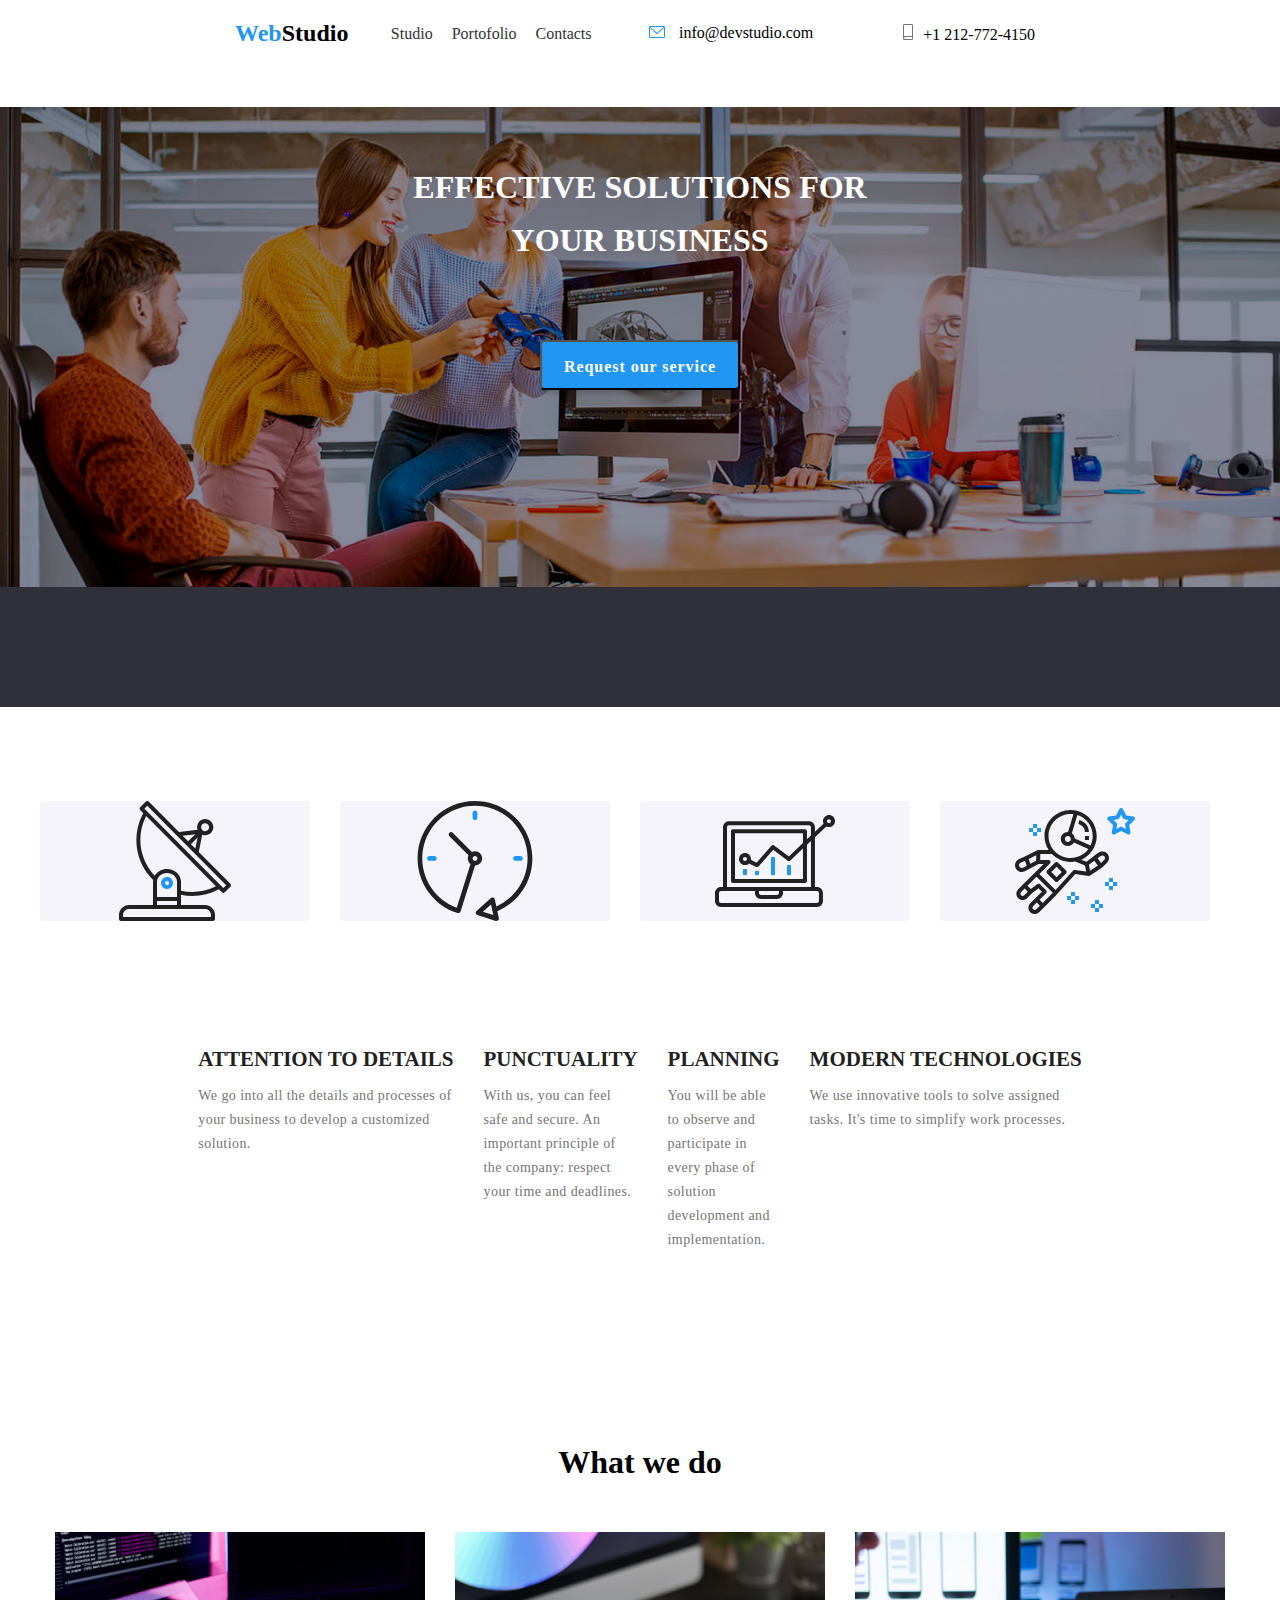
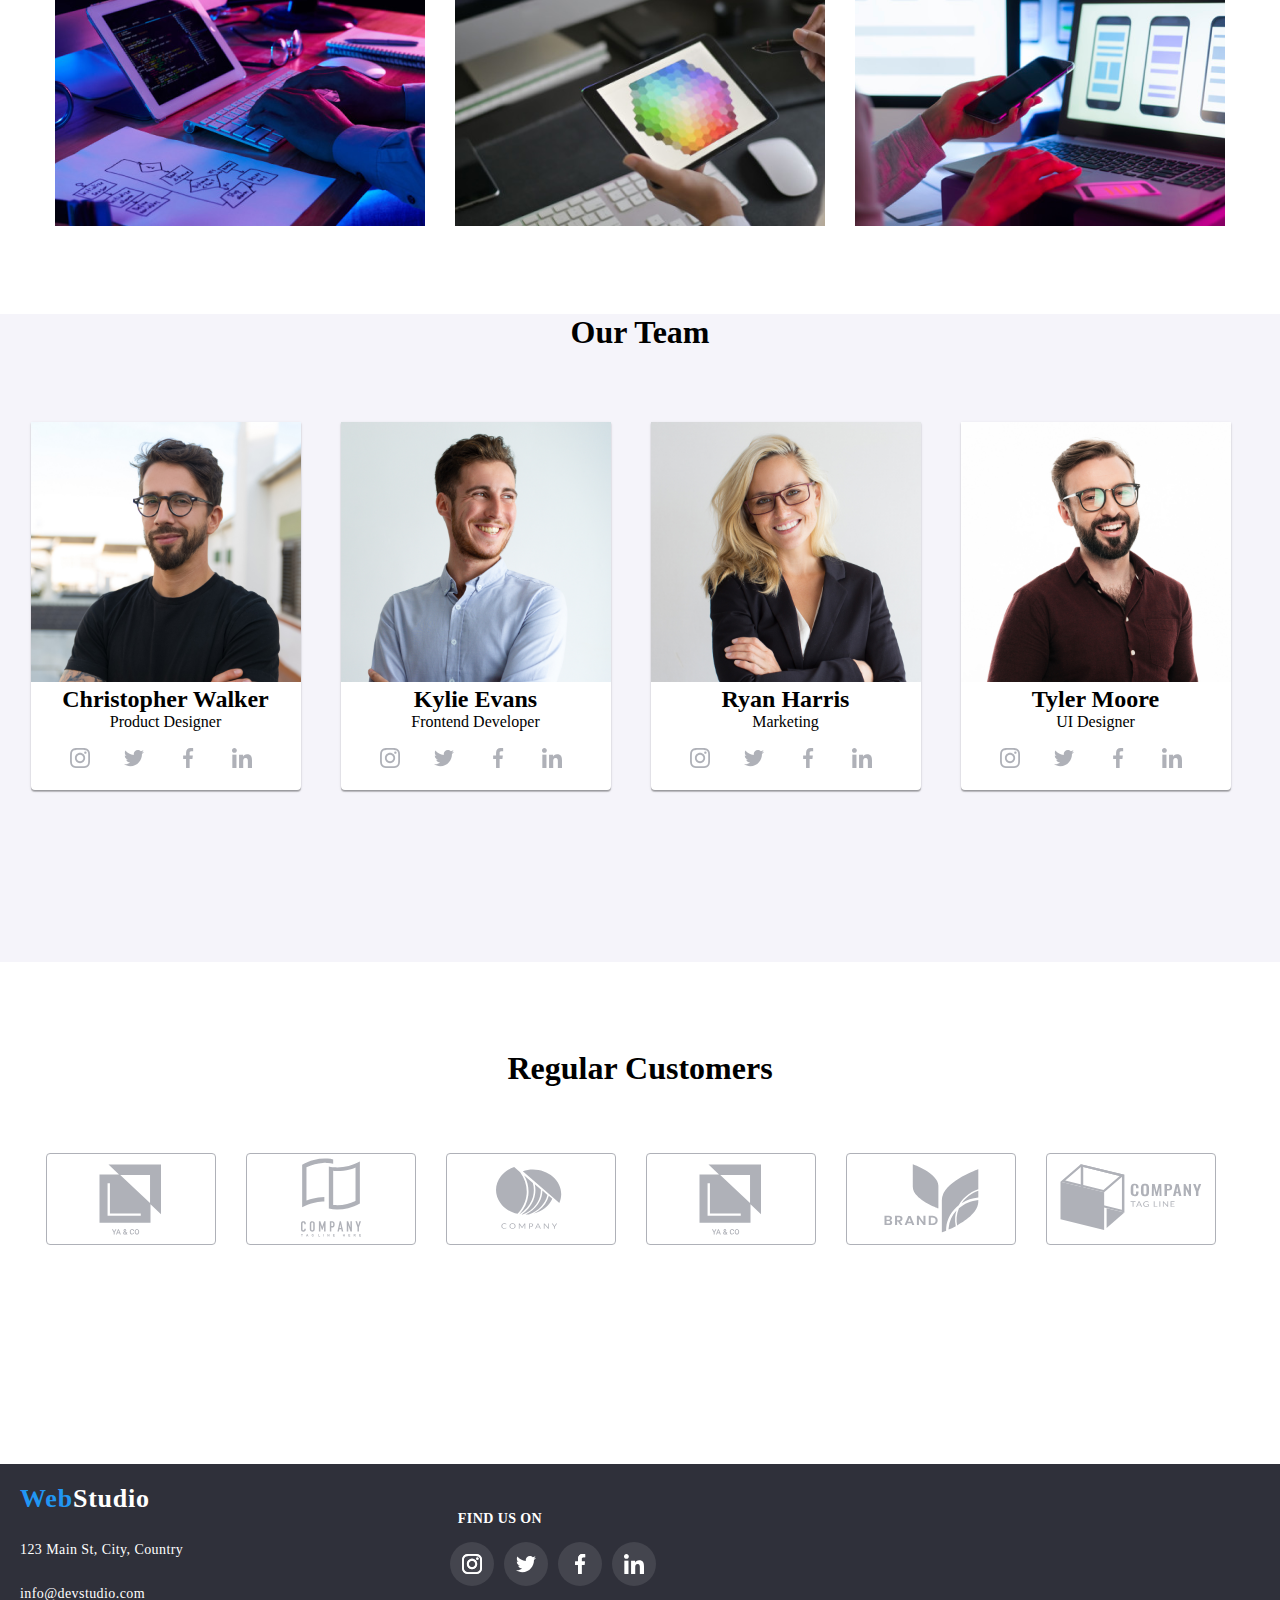
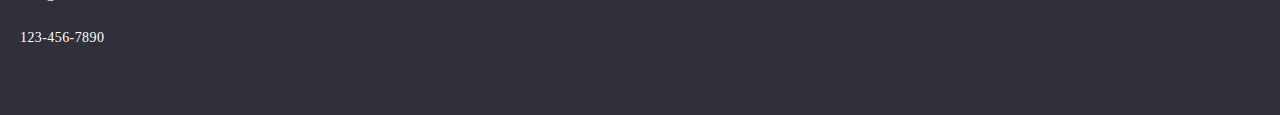
==== commit c3877985: "up" ====
--- a/index.html
+++ b/index.html
@@ -30,7 +30,7 @@
     </header>
     <main class="main">
         <div class="title-button">
-          <img src="./images/Img.png" alt="team"/>
+          <img class="img-first" src="./images/Img.png" alt="team"/>
             <h1 class="center-title" style="color:white">
                 EFFECTIVE SOLUTIONS FOR</h1>
               <h1 class="sub-title" style="color:white"> YOUR BUSINESS</h1> 
@@ -425,7 +425,7 @@
     <div class="regular-customers">
         
         <svg class="svg-regular" xmlns="http://www.w3.org/2000/svg" width="106" height="60" viewBox="0 0 106 60" fill="none">
-        <path fill-rule="evenodd" clip-rule="evenodd" d="M38 7L45.0078 13.6341L32 13.6265V45.8137H66V33.507L73 40.1338V7H38ZM65.6924 32.7283L45.8226 13.918H65.6924V32.7283ZM59.5231 41.1055H37.3801V19.4579H38.9453V39.6397H59.5231V41.1055ZM42.6089 50.0991L41.791 51.7837L40.9731 50.0991H40.2871L41.481 52.3452V53.6538H42.1011V52.3452L43.2925 50.0991H42.6089ZM43.6367 53.6538L43.9248 52.8262H45.3018L45.5923 53.6538H46.2368L44.8916 50.0991H44.3374L42.9946 53.6538H43.6367ZM44.6133 50.8535L45.1284 52.3281H44.0981L44.6133 50.8535ZM47.8701 52.2427C47.7806 52.3794 47.7358 52.5299 47.7358 52.6943C47.7358 52.9938 47.8408 53.2371 48.0508 53.4243C48.2624 53.6099 48.5439 53.7026 48.8955 53.7026C49.2471 53.7026 49.5498 53.6074 49.8037 53.417L50.0039 53.6538H50.6924L50.1699 53.0361C50.375 52.7562 50.4775 52.3973 50.4775 51.9595H49.9624C49.9624 52.1987 49.9128 52.416 49.8135 52.6113L49.1274 51.8008L49.3691 51.625C49.54 51.5013 49.6629 51.3776 49.7378 51.2539C49.8127 51.1286 49.8501 50.9919 49.8501 50.8438C49.8501 50.6191 49.7671 50.4312 49.6011 50.2798C49.4367 50.1268 49.2251 50.0503 48.9663 50.0503C48.6798 50.0503 48.452 50.1317 48.2827 50.2944C48.1134 50.4556 48.0288 50.6753 48.0288 50.9536C48.0288 51.0675 48.0557 51.1855 48.1094 51.3076C48.1647 51.4297 48.2616 51.5778 48.3999 51.752C48.1362 51.9408 47.9596 52.1043 47.8701 52.2427ZM49.4741 53.0288C49.3 53.1623 49.1128 53.229 48.9126 53.229C48.7352 53.229 48.5936 53.1777 48.4878 53.0752C48.382 52.9727 48.3291 52.8392 48.3291 52.6748C48.3291 52.4844 48.4268 52.3151 48.6221 52.167L48.6978 52.1133L49.4741 53.0288ZM48.8369 51.4541C48.6693 51.2474 48.5854 51.0757 48.5854 50.939C48.5854 50.8201 48.6196 50.7217 48.688 50.6436C48.7563 50.5654 48.8483 50.5264 48.9639 50.5264C49.0713 50.5264 49.16 50.5597 49.23 50.6265C49.3 50.6916 49.335 50.7705 49.335 50.8633C49.335 51.0033 49.2845 51.118 49.1836 51.2075L49.1079 51.2686L48.8369 51.4541ZM54.623 53.3853C54.8672 53.172 55.0072 52.8758 55.043 52.4966H54.4277C54.3952 52.7505 54.3179 52.932 54.1958 53.041C54.0737 53.1501 53.8914 53.2046 53.6489 53.2046C53.3836 53.2046 53.1818 53.1037 53.0435 52.9019C52.9067 52.7 52.8384 52.4071 52.8384 52.0229V51.708C52.8416 51.3288 52.9149 51.0415 53.0581 50.8462C53.203 50.6493 53.4097 50.5508 53.6782 50.5508C53.9093 50.5508 54.0843 50.6077 54.2031 50.7217C54.3236 50.834 54.3984 51.0179 54.4277 51.2734H55.043C55.0039 50.8844 54.8647 50.5833 54.6255 50.3701C54.3862 50.1569 54.0705 50.0503 53.6782 50.0503C53.3869 50.0503 53.1297 50.1195 52.9067 50.2578C52.6854 50.3962 52.5153 50.5931 52.3965 50.8486C52.2777 51.1042 52.2183 51.3996 52.2183 51.7349V52.0669C52.2231 52.394 52.2842 52.6813 52.4014 52.9287C52.5186 53.1761 52.6846 53.3674 52.8994 53.5024C53.1159 53.6359 53.3657 53.7026 53.6489 53.7026C54.0542 53.7026 54.3789 53.5968 54.623 53.3853ZM58.2534 52.8872C58.3739 52.6235 58.4341 52.3175 58.4341 51.9692V51.7715C58.4325 51.4248 58.3706 51.1213 58.2485 50.8608C58.1265 50.5988 57.9531 50.3986 57.7285 50.2603C57.5055 50.1203 57.2492 50.0503 56.9595 50.0503C56.6698 50.0503 56.4126 50.1211 56.188 50.2627C55.965 50.4027 55.7917 50.6053 55.668 50.8706C55.5459 51.1359 55.4849 51.4419 55.4849 51.7886V51.9888C55.4865 52.3289 55.5483 52.6292 55.6704 52.8896C55.7941 53.1501 55.9683 53.3511 56.1929 53.4927C56.4191 53.6326 56.6763 53.7026 56.9644 53.7026C57.2557 53.7026 57.5129 53.6326 57.7358 53.4927C57.9604 53.3511 58.133 53.1493 58.2534 52.8872ZM57.5918 50.8779C57.7415 51.0879 57.8164 51.3898 57.8164 51.7837V51.9692C57.8164 52.3696 57.7423 52.674 57.5942 52.8823C57.4478 53.0907 57.2378 53.1948 56.9644 53.1948C56.6942 53.1948 56.4826 53.0882 56.3296 52.875C56.1782 52.6618 56.1025 52.3599 56.1025 51.9692V51.7642C56.1058 51.3817 56.1823 51.0863 56.332 50.8779C56.4834 50.668 56.6925 50.563 56.9595 50.563C57.2329 50.563 57.4437 50.668 57.5918 50.8779Z" fill="#AFB1B8"/>
+        <path class="path"fill-rule="evenodd" clip-rule="evenodd" d="M38 7L45.0078 13.6341L32 13.6265V45.8137H66V33.507L73 40.1338V7H38ZM65.6924 32.7283L45.8226 13.918H65.6924V32.7283ZM59.5231 41.1055H37.3801V19.4579H38.9453V39.6397H59.5231V41.1055ZM42.6089 50.0991L41.791 51.7837L40.9731 50.0991H40.2871L41.481 52.3452V53.6538H42.1011V52.3452L43.2925 50.0991H42.6089ZM43.6367 53.6538L43.9248 52.8262H45.3018L45.5923 53.6538H46.2368L44.8916 50.0991H44.3374L42.9946 53.6538H43.6367ZM44.6133 50.8535L45.1284 52.3281H44.0981L44.6133 50.8535ZM47.8701 52.2427C47.7806 52.3794 47.7358 52.5299 47.7358 52.6943C47.7358 52.9938 47.8408 53.2371 48.0508 53.4243C48.2624 53.6099 48.5439 53.7026 48.8955 53.7026C49.2471 53.7026 49.5498 53.6074 49.8037 53.417L50.0039 53.6538H50.6924L50.1699 53.0361C50.375 52.7562 50.4775 52.3973 50.4775 51.9595H49.9624C49.9624 52.1987 49.9128 52.416 49.8135 52.6113L49.1274 51.8008L49.3691 51.625C49.54 51.5013 49.6629 51.3776 49.7378 51.2539C49.8127 51.1286 49.8501 50.9919 49.8501 50.8438C49.8501 50.6191 49.7671 50.4312 49.6011 50.2798C49.4367 50.1268 49.2251 50.0503 48.9663 50.0503C48.6798 50.0503 48.452 50.1317 48.2827 50.2944C48.1134 50.4556 48.0288 50.6753 48.0288 50.9536C48.0288 51.0675 48.0557 51.1855 48.1094 51.3076C48.1647 51.4297 48.2616 51.5778 48.3999 51.752C48.1362 51.9408 47.9596 52.1043 47.8701 52.2427ZM49.4741 53.0288C49.3 53.1623 49.1128 53.229 48.9126 53.229C48.7352 53.229 48.5936 53.1777 48.4878 53.0752C48.382 52.9727 48.3291 52.8392 48.3291 52.6748C48.3291 52.4844 48.4268 52.3151 48.6221 52.167L48.6978 52.1133L49.4741 53.0288ZM48.8369 51.4541C48.6693 51.2474 48.5854 51.0757 48.5854 50.939C48.5854 50.8201 48.6196 50.7217 48.688 50.6436C48.7563 50.5654 48.8483 50.5264 48.9639 50.5264C49.0713 50.5264 49.16 50.5597 49.23 50.6265C49.3 50.6916 49.335 50.7705 49.335 50.8633C49.335 51.0033 49.2845 51.118 49.1836 51.2075L49.1079 51.2686L48.8369 51.4541ZM54.623 53.3853C54.8672 53.172 55.0072 52.8758 55.043 52.4966H54.4277C54.3952 52.7505 54.3179 52.932 54.1958 53.041C54.0737 53.1501 53.8914 53.2046 53.6489 53.2046C53.3836 53.2046 53.1818 53.1037 53.0435 52.9019C52.9067 52.7 52.8384 52.4071 52.8384 52.0229V51.708C52.8416 51.3288 52.9149 51.0415 53.0581 50.8462C53.203 50.6493 53.4097 50.5508 53.6782 50.5508C53.9093 50.5508 54.0843 50.6077 54.2031 50.7217C54.3236 50.834 54.3984 51.0179 54.4277 51.2734H55.043C55.0039 50.8844 54.8647 50.5833 54.6255 50.3701C54.3862 50.1569 54.0705 50.0503 53.6782 50.0503C53.3869 50.0503 53.1297 50.1195 52.9067 50.2578C52.6854 50.3962 52.5153 50.5931 52.3965 50.8486C52.2777 51.1042 52.2183 51.3996 52.2183 51.7349V52.0669C52.2231 52.394 52.2842 52.6813 52.4014 52.9287C52.5186 53.1761 52.6846 53.3674 52.8994 53.5024C53.1159 53.6359 53.3657 53.7026 53.6489 53.7026C54.0542 53.7026 54.3789 53.5968 54.623 53.3853ZM58.2534 52.8872C58.3739 52.6235 58.4341 52.3175 58.4341 51.9692V51.7715C58.4325 51.4248 58.3706 51.1213 58.2485 50.8608C58.1265 50.5988 57.9531 50.3986 57.7285 50.2603C57.5055 50.1203 57.2492 50.0503 56.9595 50.0503C56.6698 50.0503 56.4126 50.1211 56.188 50.2627C55.965 50.4027 55.7917 50.6053 55.668 50.8706C55.5459 51.1359 55.4849 51.4419 55.4849 51.7886V51.9888C55.4865 52.3289 55.5483 52.6292 55.6704 52.8896C55.7941 53.1501 55.9683 53.3511 56.1929 53.4927C56.4191 53.6326 56.6763 53.7026 56.9644 53.7026C57.2557 53.7026 57.5129 53.6326 57.7358 53.4927C57.9604 53.3511 58.133 53.1493 58.2534 52.8872ZM57.5918 50.8779C57.7415 51.0879 57.8164 51.3898 57.8164 51.7837V51.9692C57.8164 52.3696 57.7423 52.674 57.5942 52.8823C57.4478 53.0907 57.2378 53.1948 56.9644 53.1948C56.6942 53.1948 56.4826 53.0882 56.3296 52.875C56.1782 52.6618 56.1025 52.3599 56.1025 51.9692V51.7642C56.1058 51.3817 56.1823 51.0863 56.332 50.8779C56.4834 50.668 56.6925 50.563 56.9595 50.563C57.2329 50.563 57.4437 50.668 57.5918 50.8779Z" fill="#AFB1B8"/>
       </svg><use href="./icons/symbol-defs.svg#Logo"></use> 
     
     
--- a/style.css
+++ b/style.css
@@ -384,6 +384,11 @@
     margin-left: 200px;
     margin-right: 219px;
 }
+
+.regular-customers :hover {
+    border: 1px solid #2196f3;
+}
+
 .svg-regular {
     width: 170px;
     height: 92px;
@@ -392,6 +397,7 @@
     border: 1px solid #afb1b8;
     margin: 15px;
 }
+
 .icons-draw {
     border-radius: 4px;
     background: #f5f4fa;
@@ -490,9 +496,17 @@
     margin-top: 5px;
     margin-left: 0px;
 }
+
+.icons-ourteam svg:hover {
+    background-color: white;
+}
+
 .telephone {
     margin-right: 10px;
 }
 .mail {
     margin-right: 10px;
 }
+.img-first {
+    width: 100%;
+}
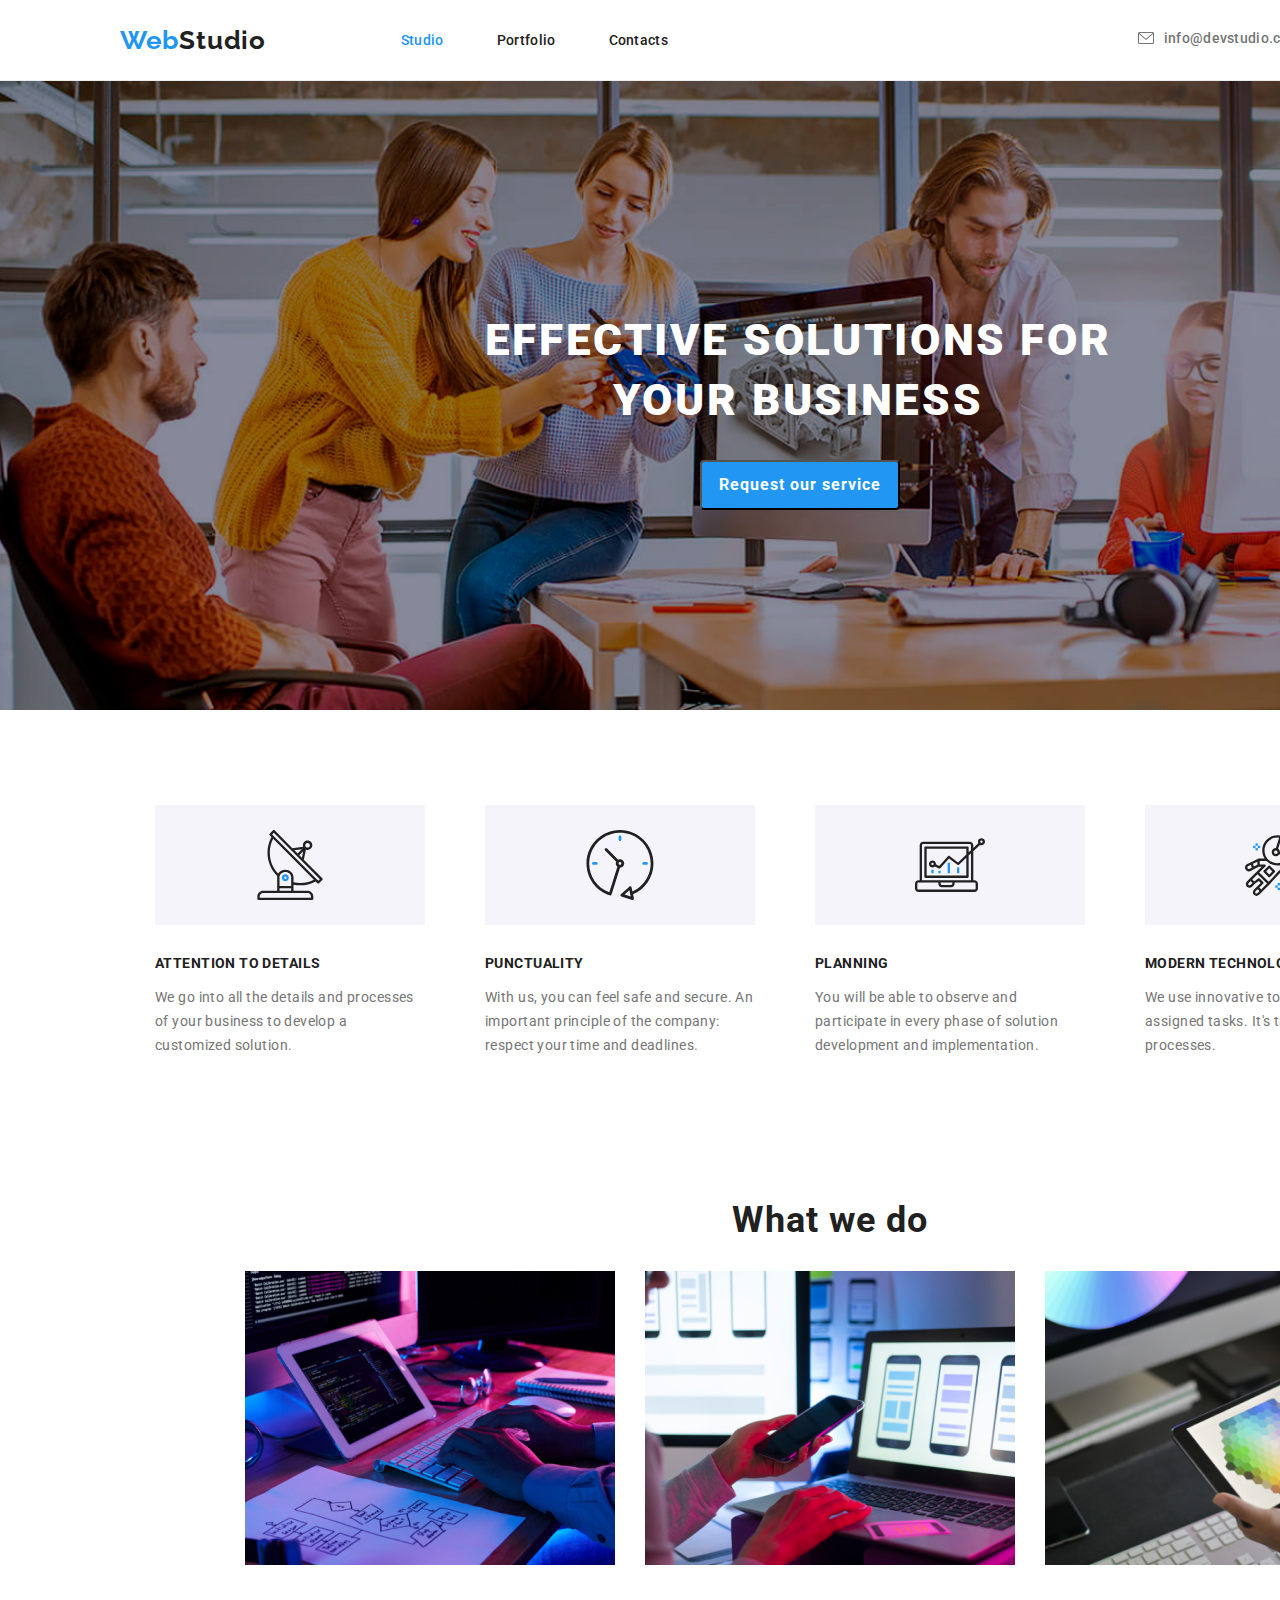
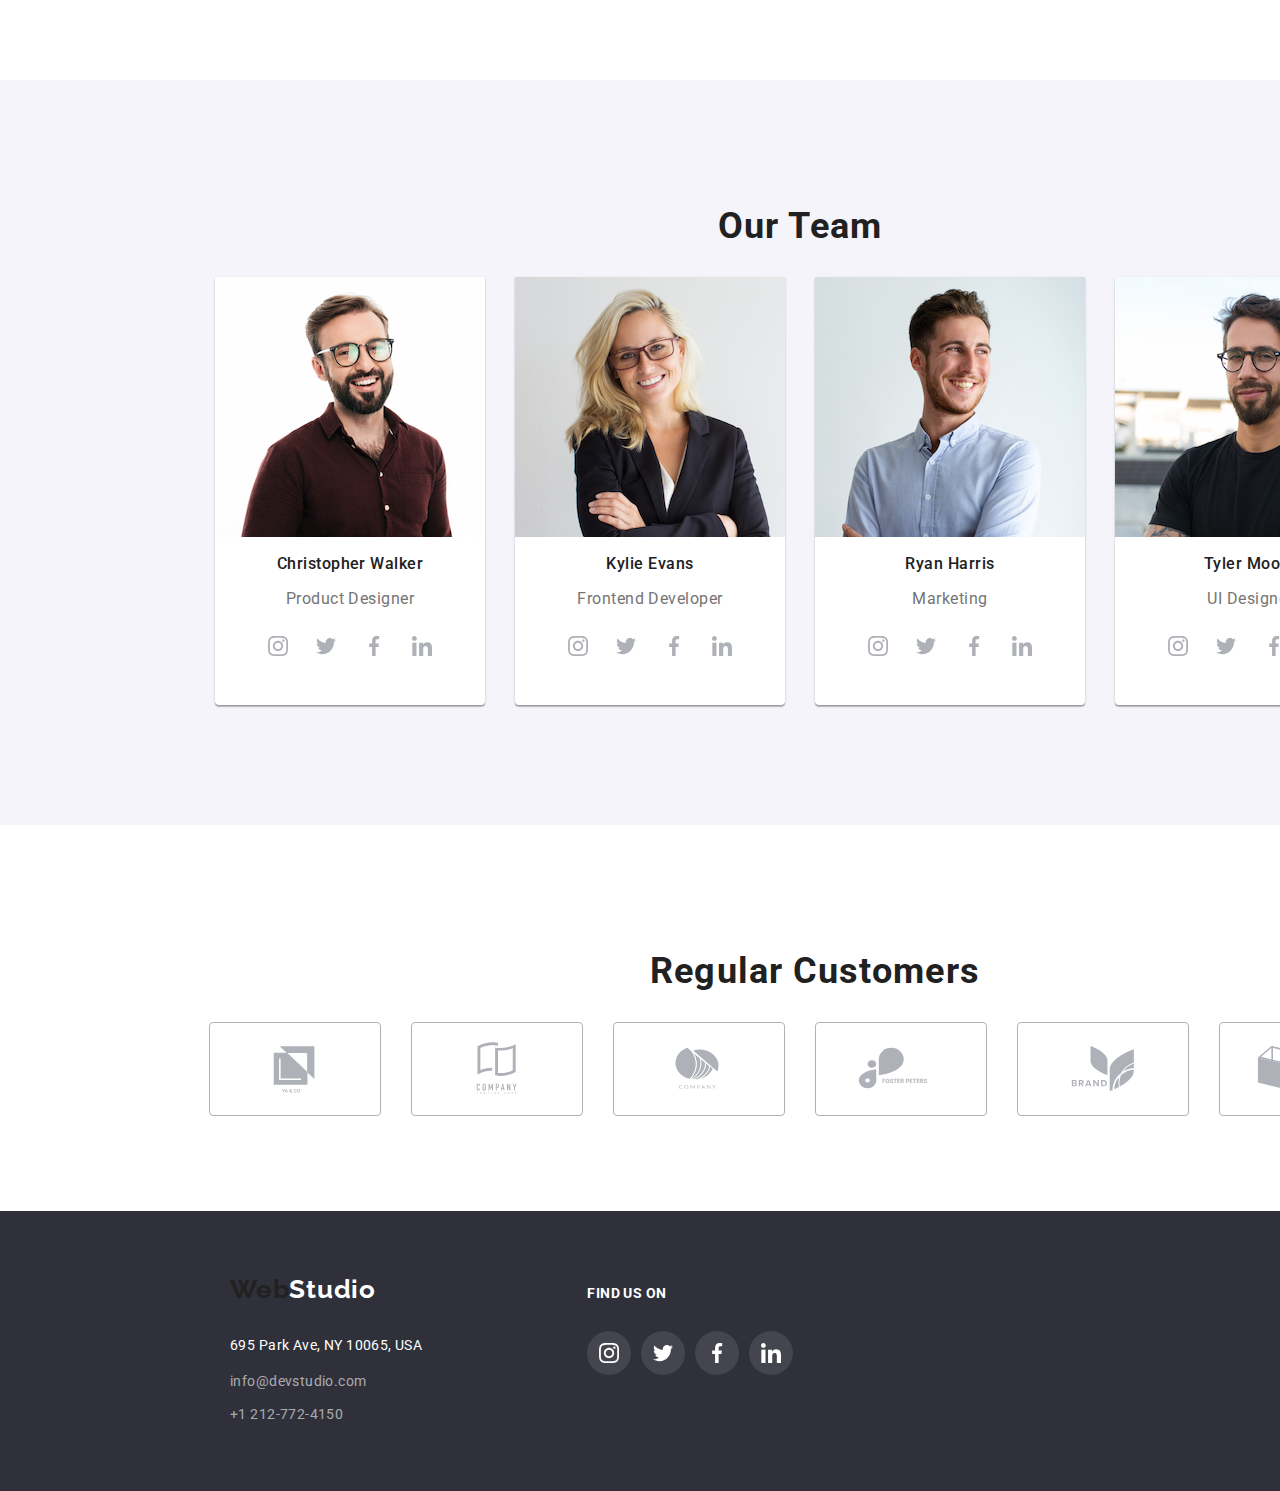
==== commit f072d479: "refacut struc html" ====
--- a/index.html
+++ b/index.html
@@ -3,586 +3,508 @@
   <head>
     <meta charset="UTF-8" />
     <meta name="viewport" content="width=device-width, initial-scale=1.0" />
-    <title>Studio</title>
-    <link rel="stylesheet" type="text/css" href="style.css" />
+    <title>WebStudio</title>
+    <link rel="preconnect" href="https://fonts.googleapis.com" />
+    <link rel="preconnect" href="https://fonts.gstatic.com" crossorigin />
+    <link
+      href="https://fonts.googleapis.com/css2?family=Raleway:wght@700&family=Roboto:wght@400;500;700;900&display=swap"
+      rel="stylesheet"
+    />
+    <link rel="stylesheet" href="styles.css" />
   </head>
+
   <body>
     <header>
-      <div class="logo"><span style="color:#2196F3">Web</span><span style="color:black">Studio</span> </div>
-      <nav>
-        <ul>
-          <li><a href="studio.html">Studio</a></li>
-          <li><a href="portofolio.html">Portofolio</a></li>
-          <li><a href="contacts.html">Contacts</a></li>
+      <div class="header">
+        <a href="index.html" class="logo"
+          ><span style="color: #2196f3">Web</span>Studio</a
+        >
+
+        <nav class="nav-list">
+          <ul>
+            <li class="nav-list first-studio">
+              <a href="index.html" class="current">Studio</a>
+            </li>
+
+            <li class="nav-list">
+              <a href="portfolio.html" class="hover">Portfolio</a>
+            </li>
+
+            <li class="nav-list">
+              <a href="#contact" class="hover">Contacts</a>
+            </li>
+          </ul>
+        </nav>
+
+        <ul class="topright-header">
+          <li>
+            <div class="icon-list">
+              <a
+                href="info@devstudio.com"
+                class="icons-header email"
+                aria-label="email"
+              >
+                <svg>
+                  <use xlink:href="./icons/symbol-defs.svg#icon-envelope"></use>
+                </svg>
+              </a>
+              <a href="info@devstudio.com" class="link-contact"
+                >info@devstudio.com</a
+              >
+            </div>
+          </li>
+
+          <li>
+            <div class="icon-list">
+              <a
+                href="info@devstudio.com"
+                class="icons-header phone"
+                aria-label="phone"
+              >
+                <svg>
+                  <use
+                    xlink:href="./icons/symbol-defs.svg#icon-smartphone"
+                  ></use>
+                </svg>
+              </a>
+              <a href="+12127724150" class="link-contact">+1 212-772-4150</a>
+            </div>
+          </li>
         </ul>
-      </nav>
-      <div class="contact-info">
-
-        <span><svg class="mail" xmlns="http://www.w3.org/2000/svg" width="16" height="12" viewBox="0 0 16 12" fill="none">
-            <path d="M14.5 0H1.50001C0.672854 0 0 0.672623 0 1.4995V10.4964C0 11.3233 0.672854 11.9959 1.50001 11.9959H14.5C15.3271 11.9959 16 11.3233 16 10.4964V1.4995C16 0.672623 15.3271 0 14.5 0ZM14.5 0.999653C14.5679 0.999653 14.6325 1.01374 14.6916 1.03835L8 6.83604L1.30833 1.03835C1.36742 1.01378 1.43204 0.999653 1.49998 0.999653H14.5ZM14.5 10.9962H1.50001C1.22414 10.9962 0.999996 10.7722 0.999996 10.4964V2.09449L7.67236 7.87523C7.76661 7.95673 7.8833 7.99726 8 7.99726C8.1167 7.99726 8.23339 7.95676 8.32764 7.87523L15 2.09449V10.4964C15 10.7722 14.7759 10.9962 14.5 10.9962Z" fill="#2196F3"/>
-          </svg><use href="./icons/symbol-defs.svg#icon-mail"></use>
-            info@devstudio.com</span>
-        <span> <svg class="telephone" xmlns="http://www.w3.org/2000/svg" width="10" height="16" viewBox="0 0 10 16" fill="none">
-            <path d="M8.5 0H1.5C0.672848 0 0 0.672848 0 1.5V14.5C0 15.3272 0.672848 16 1.5 16H8.5C9.32715 16 10 15.3272 10 14.5V1.5C10 0.672848 9.32715 0 8.5 0ZM1.5 1H8.5C8.77588 1 9 1.22412 9 1.5V12H1V1.5C1 1.22412 1.22412 1 1.5 1ZM8.5 15H1.5C1.22412 15 1 14.7759 1 14.5V13H9V14.5C9 14.7759 8.77588 15 8.5 15Z" fill="#757575"/>
-            <path d="M2.35355 13.7389C2.54882 13.9212 2.54882 14.2167 2.35355 14.399C2.15828 14.5812 1.84172 14.5812 1.64645 14.399C1.45118 14.2167 1.45118 13.9212 1.64645 13.7389C1.84172 13.5566 2.15828 13.5566 2.35355 13.7389Z" fill="#757575"/>
-          </svg><use href="./icons/symbol-defs.svg#icon-smartphone"></use>+1 212-772-4150</span>
       </div>
     </header>
-    <main class="main">
-        <div class="title-button">
-          <img class="img-first" src="./images/Img.png" alt="team"/>
-            <h1 class="center-title" style="color:white">
-                EFFECTIVE SOLUTIONS FOR</h1>
-              <h1 class="sub-title" style="color:white"> YOUR BUSINESS</h1> 
-            
-            <button class="button-studio" >
-             Request our service
-            </button>
-            
-        </div>
-        <div class="iconite-susexperiment">
-      
-        <svg class="svg-icon" xmlns="http://www.w3.org/2000/svg" width="70" height="70" viewBox="0 0 70 70" fill="none">
-            <path d="M67.3163 48.3385L48.8468 29.7337L50.8966 19.6373C51.4256 19.8438 51.9879 19.9517 52.5556 19.9558H52.5696C55.1777 19.9866 57.3169 17.8974 57.3479 15.2893C57.3788 12.6812 55.2894 10.542 52.6813 10.5111C50.0732 10.4803 47.934 12.5695 47.9031 15.1776C47.8965 15.7357 47.9888 16.2905 48.176 16.8163L37.326 18.1405L19.6276 0.35C19.4105 0.128479 19.1141 0.00247917 18.804 0C18.4977 0.00160417 18.2044 0.123521 17.9873 0.3395L14.6786 3.6295C14.2232 4.08508 14.2232 4.82358 14.6786 5.27917L16.459 7.08517C9.56162 19.7681 11.8019 35.4741 21.9703 45.7228C22.0636 45.8121 22.1718 45.8843 22.29 45.9363C22.2165 46.3311 22.1781 46.7317 22.1756 47.1333V60.6667H8.17562C4.95562 60.6705 2.34608 63.28 2.34229 66.5V68.8333C2.34229 69.4776 2.86466 70 3.50895 70H57.1756C57.8199 70 58.3423 69.4776 58.3423 68.8333V66.5C58.3385 63.28 55.729 60.6705 52.509 60.6667H38.509V54.6688C40.7021 55.1288 42.9367 55.3633 45.1776 55.3688C50.5548 55.363 55.8464 54.0225 60.5776 51.4675L62.3673 53.2677C62.5844 53.4892 62.8808 53.6152 63.191 53.6177C63.4972 53.6161 63.7905 53.4941 64.0076 53.2782L67.3163 49.9882C67.7717 49.5326 67.7717 48.7941 67.3163 48.3385ZM50.9246 13.6348C51.8383 12.726 53.3157 12.7301 54.2244 13.6437C55.1332 14.5574 55.1291 16.0348 54.2155 16.9435C53.7781 17.3785 53.1864 17.6226 52.5695 17.6225H52.5625C51.2739 17.6158 50.2345 16.5658 50.2412 15.2771C50.2445 14.6602 50.4918 14.0699 50.9291 13.6348H50.9246ZM48.1783 21.301L46.8693 27.7445L44.298 25.158L48.1783 21.301ZM46.853 19.3282L42.653 23.5037L39.4038 20.237L46.853 19.3282ZM52.509 63C54.442 63 56.009 64.567 56.009 66.5V67.6667H4.67562V66.5C4.67562 64.567 6.2426 63 8.17562 63H52.509ZM36.1756 58.3333V60.6667H24.509V58.3333H36.1756ZM24.509 56V47.1333C24.509 44.303 27.1258 42 30.3423 42C33.5588 42 36.1756 44.303 36.1756 47.1333V56H24.509ZM38.509 52.29V47.1333C38.509 43.0162 34.8456 39.6667 30.3423 39.6667C27.4306 39.622 24.7079 41.1041 23.165 43.5738C14.2887 34.2249 12.2899 20.2875 18.1805 8.82073L58.872 49.7455C52.5886 52.9419 45.3857 53.8418 38.509 52.29ZM63.2038 50.7943L61.56 49.1412L18.7923 6.11567L17.1415 4.46133L18.7923 2.81633L36.15 20.272C36.1581 20.272 36.1628 20.2872 36.171 20.293L64.8593 49.1493L63.2038 50.7943Z" fill="#212121"/>
-            <path d="M30.3528 44.3333H30.3423C28.4093 44.3304 26.84 45.895 26.837 47.8281C26.8341 49.7611 28.3988 51.3304 30.3318 51.3333H30.3423C32.2753 51.3362 33.8446 49.7716 33.8475 47.8386C33.8505 45.9055 32.2858 44.3362 30.3528 44.3333ZM31.1695 48.6605C30.9498 48.8789 30.6522 49.0012 30.3423 49C29.698 48.9966 29.1784 48.4716 29.1817 47.8273C29.1834 47.5189 29.307 47.2237 29.5256 47.0062C29.7428 46.7902 30.036 46.6683 30.3423 46.6667C30.9866 46.67 31.5062 47.195 31.5028 47.8393C31.5012 48.1477 31.3776 48.4429 31.159 48.6605H31.1695Z" fill="#2196F3"/>
-          </svg><use href="./icons/symbol-defs.svg#antenna-1"></use>
-          
-          
-          <svg class="svg-icon" xmlns="http://www.w3.org/2000/svg" width="70" height="70" viewBox="0 0 70 70" fill="none">
-            <g clip-path="url(#clip0_81207_196)">
-              <path d="M68.4614 33.4715C68.4576 14.9819 53.4656 -0.00373771 34.9754 6.99302e-07C16.4858 0.00373911 1.50017 14.9963 1.50391 33.4859C1.50711 48.0502 10.9252 60.9413 24.7995 65.3713C24.9319 65.413 25.0697 65.4343 25.2081 65.4338C25.4719 65.4333 25.7304 65.3628 25.9573 65.2287C26.2527 65.0541 26.4732 64.7764 26.5768 64.449L35.0315 37.6521C37.3429 37.6404 39.2068 35.7568 39.1945 33.4459C39.1827 31.1345 37.2997 29.2706 34.9883 29.2824C34.3666 29.285 33.753 29.4282 33.1944 29.7011L22.0251 18.5302C21.4707 17.9951 20.5879 18.0106 20.0528 18.5644C19.5305 19.1054 19.5305 19.962 20.0528 20.503L31.2162 31.6792C30.3596 33.4277 30.8493 35.5383 32.3895 36.7303L24.3338 62.2647C8.41354 56.4002 0.261689 38.7405 6.12618 22.8203C11.9907 6.90002 29.6503 -1.25183 45.5706 4.61266C61.4909 10.4771 69.6427 28.1374 63.7782 44.0571C60.913 51.8351 55.0261 58.1252 47.4548 61.4989L46.5842 57.3989C46.4251 56.6454 45.6844 56.1636 44.9308 56.3233C44.6931 56.3741 44.4726 56.4857 44.291 56.6475L35.8978 64.1409C35.322 64.653 35.2708 65.5347 35.7835 66.1105C35.9501 66.2974 36.1637 66.4362 36.403 66.5126L47.1188 69.9327C47.8521 70.1682 48.6377 69.765 48.8732 69.0312C48.948 68.7994 48.9603 68.5527 48.9101 68.3145L48.0545 64.2915C60.4452 59.0678 68.4902 46.918 68.4614 33.4715ZM34.9829 32.0766C35.753 32.0766 36.3779 32.7014 36.3779 33.4715C36.3779 34.2422 35.753 34.8665 34.9829 34.8665C34.2123 34.8665 33.588 34.2422 33.588 33.4715C33.588 32.7014 34.2123 32.0766 34.9829 32.0766ZM39.5774 64.5916L44.3551 60.3298L45.6737 66.543L39.5774 64.5916Z" fill="#212121"/>
-              <path d="M33.5879 6.96729V9.7572C33.5879 10.5278 34.2122 11.1522 34.9828 11.1522C35.753 11.1522 36.3778 10.5278 36.3778 9.7572V6.96729C36.3778 6.19717 35.753 5.57233 34.9828 5.57233C34.2122 5.57233 33.5879 6.19717 33.5879 6.96729Z" fill="#2196F3"/>
-              <path d="M8.4787 32.0765C7.70805 32.0765 7.08374 32.7014 7.08374 33.4715C7.08374 34.2421 7.70805 34.8665 8.4787 34.8665H11.2686C12.0393 34.8665 12.6636 34.2421 12.6636 33.4715C12.6636 32.7014 12.0393 32.0765 11.2686 32.0765H8.4787Z" fill="#2196F3"/>
-              <path d="M61.4865 34.8665C62.2572 34.8665 62.8815 34.2421 62.8815 33.4715C62.8815 32.7014 62.2572 32.0765 61.4865 32.0765H58.6966C57.9265 32.0765 57.3016 32.7014 57.3016 33.4715C57.3016 34.2421 57.9265 34.8665 58.6966 34.8665H61.4865Z" fill="#2196F3"/>
-            </g>
-            <defs>
-              <clipPath id="clip0_81207_196">
-                <rect width="70" height="70" fill="white"/>
-              </clipPath>
-            </defs>
-           
-          </svg><use href="./icons/symbol-defs.svg#clock-1"></use>
-       
-        
-          <svg class="svg-icon" xmlns="http://www.w3.org/2000/svg" width="70" height="70" viewBox="0 0 70 70" fill="none">
-            <g clip-path="url(#clip0_81207_206)">
-              <path d="M32.6496 32.7351H34.9817V43.2296H32.6496V32.7351Z" fill="#2196F3"/>
-              <path d="M41.978 37.3993H44.3101V43.2296H41.978V37.3993Z" fill="#2196F3"/>
-              <path d="M23.3211 40.8975H25.6532V43.2296H23.3211V40.8975Z" fill="#2196F3"/>
-              <path d="M16.3248 39.7314H18.6569V43.2295H16.3248V39.7314Z" fill="#2196F3"/>
-              <path d="M3.49817 61.8865H59.4689C61.4007 61.8865 62.967 60.3202 62.967 58.3883V53.7241C62.967 51.7923 61.4007 50.2259 59.4689 50.2259H58.3028V21.1469L64.9262 14.8725C66.4635 15.6303 68.3242 15.1702 69.3302 13.7816C70.3369 12.3935 70.1957 10.4821 68.9966 9.25684C67.7975 8.03157 65.8901 7.8488 64.4798 8.82412C63.0701 9.80001 62.569 11.6499 63.2933 13.2037L58.3028 17.9345V15.2443C58.3028 13.3124 56.7365 11.7461 54.8046 11.7461H8.16239C6.23054 11.7461 4.66422 13.3124 4.66422 15.2443V50.2259H3.49817C1.56632 50.2259 0 51.7923 0 53.7241V58.3883C0 60.3202 1.56632 61.8865 3.49817 61.8865ZM66.4652 10.58C67.1091 10.58 67.6312 11.1021 67.6312 11.7461C67.6312 12.39 67.1091 12.9121 66.4652 12.9121C65.8212 12.9121 65.2991 12.39 65.2991 11.7461C65.2991 11.1021 65.8212 10.58 66.4652 10.58ZM6.99634 15.2443C6.99634 14.6003 7.51844 14.0782 8.16239 14.0782H54.8046C55.4486 14.0782 55.9707 14.6003 55.9707 15.2443V20.1414L53.6386 22.3573V17.5764C53.6386 16.9324 53.1165 16.4103 52.4725 16.4103H10.4945C9.85055 16.4103 9.32845 16.9324 9.32845 17.5764V46.7278C9.32845 47.3717 9.85055 47.8938 10.4945 47.8938H52.4725C53.1165 47.8938 53.6386 47.3717 53.6386 46.7278V25.5651L55.9707 23.3554V50.2259H6.99634V15.2443ZM17.4908 30.403C15.9131 30.3984 14.5279 31.4495 14.1083 32.9703C13.6886 34.491 14.3383 36.104 15.6951 36.9091C17.0513 37.7142 18.7793 37.5121 19.9129 36.4149L23.9662 38.4487C24.4371 38.6844 25.0081 38.5739 25.3583 38.1805L33.9745 28.4871L42.4443 34.8338C42.8987 35.1743 43.5329 35.1378 43.9452 34.7478L51.3065 27.7748V45.5617H11.6606V18.7424H51.3065V24.5619L43.0564 32.3747L34.5154 25.9716C34.0303 25.6084 33.3476 25.6767 32.9445 26.1294L24.2099 35.9571L20.9446 34.3242C20.9685 34.1841 20.9833 34.0429 20.989 33.9012C20.989 31.9693 19.4227 30.403 17.4908 30.403ZM18.6569 33.9012C18.6569 34.5451 18.1348 35.0672 17.4908 35.0672C16.8469 35.0672 16.3248 34.5451 16.3248 33.9012C16.3248 33.2572 16.8469 32.7351 17.4908 32.7351C18.1348 32.7351 18.6569 33.2572 18.6569 33.9012ZM25.6532 52.5581H37.3138V53.7241C37.3138 54.3681 36.7917 54.8902 36.1477 54.8902H26.8193C26.1753 54.8902 25.6532 54.3681 25.6532 53.7241V52.5581ZM2.33211 53.7241C2.33211 53.0802 2.85422 52.5581 3.49817 52.5581H23.3211V53.7241C23.3211 55.656 24.8874 57.2223 26.8193 57.2223H36.1477C38.0796 57.2223 39.6459 55.656 39.6459 53.7241V52.5581H59.4689C60.1128 52.5581 60.6349 53.0802 60.6349 53.7241V58.3883C60.6349 59.0323 60.1128 59.5544 59.4689 59.5544H3.49817C2.85422 59.5544 2.33211 59.0323 2.33211 58.3883V53.7241Z" fill="#212121"/>
-            </g>
-            <defs>
-              <clipPath id="clip0_81207_206">
-                <rect width="70" height="70" fill="white"/>
-              </clipPath>
-            </defs>
-          </svg><use href="./icons/symbol-defs.svg#diagram-1"></use>
-         
-          
-          <svg class="svg-icon" xmlns="http://www.w3.org/2000/svg" width="70" height="70" viewBox="0 0 70 70" fill="none">
-            <path d="M69.9433 9.89637C69.8056 9.47513 69.4416 9.16724 69.0018 9.10298L64.8228 8.49512L62.9526 4.70809C62.5606 3.91005 61.2527 3.91005 60.8608 4.70809L58.9906 8.49512L54.8114 9.10312C54.3716 9.16724 54.0076 9.47418 53.8687 9.89651C53.7323 10.3188 53.8453 10.7831 54.1639 11.0924L57.1891 14.0407L56.4752 18.2034C56.4005 18.6409 56.5802 19.0831 56.9384 19.3445C57.3012 19.6082 57.7748 19.6407 58.168 19.4331L61.9061 17.4672L65.6442 19.4331C65.8146 19.5229 66.0024 19.5672 66.1879 19.5672C66.4294 19.5672 66.671 19.4925 66.874 19.3443C67.2333 19.0831 67.413 18.6408 67.3372 18.2033L66.6233 14.0405L69.6485 11.0923C69.9654 10.7819 70.0798 10.3187 69.9433 9.89637ZM64.5556 12.7991C64.2815 13.0662 64.1555 13.4536 64.2208 13.8316L64.6385 16.2688L62.4499 15.1184C62.2795 15.0286 62.0929 14.9843 61.9061 14.9843C61.7195 14.9843 61.534 15.0286 61.3624 15.1184L59.1736 16.2688L59.5913 13.8316C59.6567 13.4536 59.5306 13.0675 59.2565 12.7991L57.4843 11.0724L59.932 10.7166C60.3124 10.6617 60.6402 10.4226 60.8106 10.0783L61.9049 7.86169L62.9992 10.0783C63.1696 10.4225 63.4974 10.6617 63.8778 10.7166L66.3255 11.0724L64.5556 12.7991Z" fill="#2196F3"/>
-            <path d="M57.167 44.8923H54.8336V47.2257H57.167V44.8923Z" fill="#2196F3"/>
-            <path d="M57.167 49.5591H54.8336V51.8925H57.167V49.5591Z" fill="#2196F3"/>
-            <path d="M59.5004 47.2257H57.167V49.5591H59.5004V47.2257Z" fill="#2196F3"/>
-            <path d="M54.8337 47.2257H52.5003V49.5591H54.8337V47.2257Z" fill="#2196F3"/>
-            <path d="M49.0002 57.7259H46.6668V60.0593H49.0002V57.7259Z" fill="#2196F3"/>
-            <path d="M49.0002 62.3926H46.6668V64.726H49.0002V62.3926Z" fill="#2196F3"/>
-            <path d="M51.3337 60.0593H49.0002V62.3927H51.3337V60.0593Z" fill="#2196F3"/>
-            <path d="M46.6668 60.0593H44.3334V62.3927H46.6668V60.0593Z" fill="#2196F3"/>
-            <path d="M35 53.0592H32.6666V55.3926H35V53.0592Z" fill="#2196F3"/>
-            <path d="M35 57.7259H32.6666V60.0593H35V57.7259Z" fill="#2196F3"/>
-            <path d="M37.3334 55.3925H35V57.7259H37.3334V55.3925Z" fill="#2196F3"/>
-            <path d="M32.6666 55.3925H30.3332V57.7259H32.6666V55.3925Z" fill="#2196F3"/>
-            <path d="M12.833 13.3918H10.4996V15.7252H12.833V13.3918Z" fill="#2196F3"/>
-            <path d="M12.833 18.0587H10.4996V20.3921H12.833V18.0587Z" fill="#2196F3"/>
-            <path d="M15.1663 15.7252H12.8329V18.0586H15.1663V15.7252Z" fill="#2196F3"/>
-            <path d="M10.4996 15.7252H8.1662V18.0586H10.4996V15.7252Z" fill="#2196F3"/>
-            <path d="M54.0635 30.9738C53.4347 30.1256 52.5119 29.5797 51.4642 29.4326C50.4118 29.2833 49.3734 29.5597 48.5334 30.2026L45.7952 32.3014L45.794 32.3026L41.6428 35.4025L38.6724 34.2194C43.9691 31.8429 47.6711 26.545 47.6711 20.3942C47.6711 12.0314 40.8401 5.22736 32.4436 5.22736C24.047 5.22736 17.2161 12.0314 17.2161 20.3942C17.2161 23.4253 18.1226 26.2439 19.6662 28.6158L13.6204 28.5633C13.6168 28.5633 13.6134 28.5633 13.6099 28.5633C13.5911 28.5633 13.5761 28.5726 13.5586 28.5738C13.4431 28.5785 13.3298 28.6018 13.2191 28.6415C13.1911 28.652 13.162 28.6579 13.1352 28.6706C13.1212 28.6765 13.1071 28.6776 13.0932 28.6846L6.02075 32.1764C6.01952 32.1764 6.01843 32.1764 6.01843 32.1775L1.8766 34.1693C1.83107 34.1891 1.78445 34.2159 1.73892 34.2462C0.0880191 35.3452 -0.474314 37.5036 0.429958 39.2676C0.911763 40.2056 1.73195 40.8963 2.73999 41.2124C3.12856 41.3337 3.52518 41.3933 3.91949 41.3933C4.55305 41.3933 5.18074 41.2381 5.75578 40.9313L8.79154 39.3167L13.7441 36.7593L16.7122 36.7418L4.80844 48.5884C4.80735 48.5896 4.80612 48.5896 4.80489 48.5907L1.87647 51.5074C1.18466 52.1958 0.8043 53.1092 0.8043 54.0835C0.8043 55.0565 1.18466 55.9723 1.87647 56.6619C2.587 57.3689 3.52149 57.7235 4.45598 57.7235C5.3917 57.7235 6.32495 57.3689 7.03782 56.6619L9.91251 53.7988L13.7206 50.9556L15.6912 52.9179L11.8375 56.7551C11.8364 56.7564 11.8352 56.7564 11.834 56.7575L8.90556 59.6741C8.21375 60.3625 7.8334 61.2759 7.8334 62.2502C7.8334 63.2233 8.21375 64.139 8.90556 64.8286C9.6161 65.5356 10.5518 65.8903 11.4863 65.8903C12.4208 65.8903 13.3565 65.5356 14.0681 64.8286L16.9977 61.912L21.6842 57.2453C21.6854 57.244 21.6854 57.2429 21.6865 57.2417L23.8951 55.0542L23.8869 55.046C23.9008 55.032 23.9207 55.0272 23.9347 55.0122L35.2353 42.6349L42.8281 43.7152C42.8829 43.7234 42.9377 43.7269 42.9925 43.7269C43.1338 43.7269 43.2702 43.6931 43.402 43.6429C43.4406 43.629 43.4743 43.6102 43.5106 43.5916C43.5526 43.5706 43.5968 43.559 43.6366 43.5322L50.6659 38.8655C50.6916 38.848 50.7055 38.8199 50.73 38.8013C50.758 38.7792 50.793 38.7699 50.8186 38.7453L53.5999 36.1401C55.0471 34.7841 55.2466 32.5628 54.0635 30.9738ZM4.66024 38.8722C4.28111 39.0752 3.85058 39.1159 3.43878 38.9854C3.03039 38.8582 2.69912 38.5793 2.50538 38.2025C2.15305 37.5164 2.35718 36.6811 2.97433 36.2296L5.84793 34.8471L6.53974 36.8689L6.83027 37.7182L4.66024 38.8722ZM12.3102 34.874L8.92333 36.6241L8.36456 34.9907L7.96328 33.8169L12.3967 31.6282L12.3102 34.874ZM45.3402 20.3919C45.3402 22.4009 44.8607 24.2957 44.03 25.9907L34.8832 21.8362C34.7875 20.5821 34.1366 19.4842 33.1589 18.8005L36.3614 8.16849C41.5626 9.82295 45.3402 14.6752 45.3402 20.3919ZM19.5519 20.3919C19.5519 13.3159 25.3363 7.55831 32.446 7.55831C32.9991 7.55831 33.5403 7.60493 34.0759 7.67261L30.9433 18.0713C30.9014 18.0701 30.8617 18.0585 30.8185 18.0585C28.5597 18.0585 26.7222 19.8901 26.7222 22.1419C26.7222 24.3936 28.5597 26.2254 30.8185 26.2254C32.3375 26.2254 33.65 25.3866 34.3582 24.1591L42.8073 27.9975C40.4564 31.1615 36.6938 33.2255 32.4459 33.2255C25.3363 33.2255 19.5519 27.4679 19.5519 20.3919ZM32.5814 22.1419C32.5814 23.1068 31.7903 23.8919 30.8185 23.8919C29.8467 23.8919 29.0556 23.1068 29.0556 22.1419C29.0556 21.1771 29.8467 20.3919 30.8185 20.3919C31.7903 20.3919 32.5814 21.1771 32.5814 22.1419ZM5.39183 55.0074C4.87503 55.5196 4.03843 55.5185 3.52286 55.0087C3.2743 54.7601 3.13785 54.4324 3.13785 54.0835C3.13785 53.7358 3.2743 53.4079 3.52286 53.1618L5.6274 51.0652L7.48941 52.9191L5.39183 55.0074ZM12.4222 63.1743C11.9054 63.6865 11.0677 63.6877 10.552 63.1755C10.3034 62.927 10.1669 62.5993 10.1669 62.2503C10.1669 61.9027 10.3034 61.5748 10.552 61.3287L12.6579 59.231L13.5388 60.1073L14.5211 61.0849L12.4222 63.1743ZM20.0383 55.5862C20.0371 55.5873 20.036 55.5873 20.0348 55.5885L16.1742 59.4385L15.2933 58.5623L14.311 57.5846L18.168 53.7451C18.168 53.7451 18.168 53.7451 18.168 53.744C18.1692 53.7428 18.1703 53.7428 18.1715 53.7417C18.259 53.6542 18.3139 53.5492 18.3676 53.4454C18.3828 53.415 18.4119 53.3893 18.4248 53.3579C18.461 53.2681 18.4667 53.1713 18.4808 53.0767C18.4878 53.0229 18.5112 52.9729 18.5112 52.9179C18.5112 52.8397 18.4831 52.764 18.4669 52.6869C18.4529 52.6169 18.4529 52.5456 18.426 52.4781C18.3817 52.3684 18.3058 52.2716 18.2265 52.177C18.2044 52.1513 18.1962 52.1186 18.1717 52.0942C18.1717 52.0942 18.1717 52.0942 18.1705 52.0942C18.1692 52.0931 18.1692 52.0906 18.1681 52.0895L14.6529 48.5895C14.6156 48.5521 14.5677 48.537 14.5257 48.5055C14.464 48.4577 14.4045 48.4134 14.3356 48.3795C14.2691 48.3468 14.2014 48.327 14.1314 48.3082C14.0568 48.2872 13.9845 48.2709 13.9063 48.265C13.835 48.2604 13.7686 48.2674 13.6975 48.2756C13.6193 48.2849 13.5459 48.2954 13.47 48.3199C13.3964 48.3432 13.3312 48.3793 13.2635 48.4179C13.2203 48.4424 13.1714 48.4506 13.1305 48.4809L9.25133 51.3767L7.28077 49.4143L12.5285 44.1946L22.0674 53.576L20.0383 55.5862ZM34.9544 40.2372C34.9207 40.2325 34.8891 40.2454 34.8553 40.2431C34.7701 40.2384 34.6885 40.2443 34.6034 40.2582C34.5369 40.2699 34.4739 40.2827 34.4108 40.3049C34.3362 40.3306 34.2685 40.3656 34.1996 40.4075C34.1343 40.4472 34.0748 40.4892 34.0176 40.5417C33.9896 40.5661 33.9558 40.5779 33.9301 40.6058L23.6527 51.862L14.185 42.5506L20.3825 36.3859C20.8387 35.9309 20.841 35.1923 20.386 34.735C20.1562 34.5052 19.854 34.392 19.5519 34.3932V34.3921L14.6984 34.4212L14.7591 30.9049L21.5492 30.9633C24.3166 33.7937 28.176 35.5589 32.446 35.5589C33.4027 35.5589 34.3361 35.4598 35.2448 35.2905C35.3323 35.3605 35.4186 35.4317 35.5284 35.476L40.7995 37.5761L41.1331 39.235L41.5228 41.1717L34.9544 40.2372ZM43.7944 40.6269L43.1096 37.2189L46.2736 34.8564L47.102 35.9554L48.3445 37.605L43.7944 40.6269ZM52.0055 34.4341L50.1726 36.1514L48.1356 33.4471L49.9544 32.0529C50.2938 31.7917 50.7221 31.6854 51.1421 31.7403C51.5644 31.7997 51.9378 32.0203 52.1921 32.3621C52.6658 33.0003 52.5853 33.8905 52.0055 34.4341Z" fill="#212121"/>
-            <path d="M29.7545 40.5651L25.0668 35.8984C24.613 35.4446 23.8755 35.4446 23.4205 35.8984L18.734 40.5651C18.5147 40.7856 18.391 41.0819 18.391 41.3922C18.391 41.7026 18.5135 42.0001 18.734 42.2194L23.4205 46.8861C23.648 47.1124 23.9468 47.2256 24.2443 47.2256C24.5418 47.2256 24.8404 47.1124 25.0668 46.8861L29.7545 42.2194C29.9738 42.0001 30.0987 41.7026 30.0987 41.3922C30.0987 41.0819 29.9749 40.7844 29.7545 40.5651ZM24.2443 44.4128L21.2109 41.3922L24.2443 38.3717L27.2788 41.3922L24.2443 44.4128Z" fill="#212121"/>
-            <path d="M37.5468 11.0923L36.9833 13.358C37.1385 13.3966 40.7844 14.3462 40.7844 18.0586H43.1178C43.1177 13.6461 39.4742 11.5718 37.5468 11.0923Z" fill="#212121"/>
-            <path d="M43.1178 20.3919H40.7844V22.7253H43.1178V20.3919Z" fill="#212121"/>
-          </svg><use href="./icons/symbol-defs.svg#astronaut-1"></use>
-
-      
-    </div>
-        <div class="features-container">
-            <div class="feature">
-              
-                <h2>ATTENTION TO DETAILS</h2>
-                <p class="paraghraph">
-                    We go into all the details and processes of your
-                    business to develop a customized solution.
-                </p>
+
+    <main>
+      <div class="container-head-1">
+        <h1>EFFECTIVE SOLUTIONS FOR YOUR BUSINESS</h1>
+        <button type="button" class="button-first-page">
+          Request our service
+        </button>
+      </div>
+
+      <!-- Information section -->
+      <div class="title-button">
+        <div>
+          <div class="icon-background">
+            <svg width="70px" height="70px" aria-label="antenna">
+              <use xlink:href="./icons/symbol-defs.svg#icon-antenna"></use>
+            </svg>
+          </div>
+
+          <div>
+            <h3 class="title-info-1">ATTENTION TO DETAILS</h3>
+            <p class="text-info-1">
+              We go into all the details and processes of your business to
+              develop a customized solution.
+            </p>
+          </div>
+        </div>
+
+        <div>
+          <div class="icon-background">
+            <svg width="70px" height="70px" aria-label="clock">
+              <use xlink:href="./icons/symbol-defs.svg#icon-clock"></use>
+            </svg>
+          </div>
+
+          <div>
+            <h3 class="title-info-1">PUNCTUALITY</h3>
+            <p class="text-info-1">
+              With us, you can feel safe and secure. An important principle of
+              the company: respect your time and deadlines.
+            </p>
+          </div>
+        </div>
+
+        <div>
+          <div class="icon-background">
+            <svg width="70px" height="70px" aria-label="diagram">
+              <use xlink:href="./icons/symbol-defs.svg#icon-diagram"></use>
+            </svg>
+          </div>
+
+          <div>
+            <h3 class="title-info-1">PLANNING</h3>
+            <p class="text-info-1">
+              You will be able to observe and participate in every phase of
+              solution development and implementation.
+            </p>
+          </div>
+        </div>
+
+        <div>
+          <div class="icon-background">
+            <svg width="70px" height="70px" aria-label="astronaut">
+              <use xlink:href="./icons/symbol-defs.svg#icon-astronaut"></use>
+            </svg>
+          </div>
+
+          <div>
+            <h3 class="title-info-1">MODERN TECHNOLOGIES</h3>
+            <p class="text-info-1">
+              We use innovative tools to solve assigned tasks. It's time to
+              simplify work processes.
+            </p>
+          </div>
+        </div>
+      </div>
+
+      <div class="image-list">
+        <h2 class="titles">What we do</h2>
+        <div class="container-photo-whatwedo">
+          <div class="image-whatwedo">
+            <img src="images/Left.png" width="370" alt="Computer" />
+          </div>
+
+          <div class="image-whatwedo">
+            <img src="images/Middle.png" width="370" alt="Laptop" />
+          </div>
+
+          <div class="image-whatwedo">
+            <img src="images/Right.png" width="370" alt="Tablet" />
+          </div>
+        </div>
+      </div>
+
+      <!-- Our team section -->
+      <div class="our-team">
+        <h2 class="titles">Our Team</h2>
+        <div class="container-photo-ourteam">
+          <div class="container-image-ourteam">
+            <img
+              src="images/Boy1.jpg"
+              width="270"
+              alt="blonde boy with glasses"
+            />
+            <h2 class="names-1">Christopher Walker</h2>
+            <p class="position-1">Product Designer</p>
+            <div>
+              <a
+                href="https://www.instagram.com/"
+                aria-label="instagram"
+                class="media-link"
+              >
+                <svg width="20px" height="20px">
+                  <use
+                    xlink:href="./icons/symbol-defs.svg#icon-instagram"
+                  ></use>
+                </svg>
+              </a>
+              <a
+                href="https://twitter.com/"
+                aria-label="twitter"
+                class="media-link"
+              >
+                <svg width="20px" height="20px">
+                  <use xlink:href="./icons/symbol-defs.svg#icon-twitter"></use>
+                </svg>
+              </a>
+              <a
+                href="https://www.facebook.com/"
+                aria-label="facebook"
+                class="media-link"
+              >
+                <svg width="20px" height="20px">
+                  <use xlink:href="./icons/symbol-defs.svg#icon-facebook"></use>
+                </svg>
+              </a>
+              <a
+                href="https://www.linkedin.com/"
+                aria-label="linkedin"
+                class="media-link"
+              >
+                <svg width="20px" height="20px">
+                  <use xlink:href="./icons/symbol-defs.svg#icon-linkedin"></use>
+                </svg>
+              </a>
             </div>
-            <div class="feature">
-                <h2>PUNCTUALITY</h2>
-                <p class="paraghraph">
-                    With us, you can feel safe and secure. An important
-                    principle of the company: respect your time and
-                    deadlines.
-                </p>
+          </div>
+
+          <div class="container-image-ourteam">
+            <img src="images/Girl2.jpg" width="270" alt="blonde girl" />
+            <h2 class="names-1">Kylie Evans</h2>
+            <p class="position-1">Frontend Developer</p>
+            <div>
+              <a
+                href="https://www.instagram.com/"
+                aria-label="instagram"
+                class="media-link"
+              >
+                <svg width="20px" height="20px">
+                  <use
+                    xlink:href="./icons/symbol-defs.svg#icon-instagram"
+                  ></use>
+                </svg>
+              </a>
+              <a
+                href="https://twitter.com/"
+                aria-label="twitter"
+                class="media-link"
+              >
+                <svg width="20px" height="20px">
+                  <use xlink:href="./icons/symbol-defs.svg#icon-twitter"></use>
+                </svg>
+              </a>
+              <a
+                href="https://www.facebook.com/"
+                aria-label="facebook"
+                class="media-link"
+              >
+                <svg width="20px" height="20px">
+                  <use xlink:href="./icons/symbol-defs.svg#icon-facebook"></use>
+                </svg>
+              </a>
+              <a
+                href="https://www.linkedin.com/"
+                aria-label="linkedin"
+                class="media-link"
+              >
+                <svg width="20px" height="20px">
+                  <use xlink:href="./icons/symbol-defs.svg#icon-linkedin"></use>
+                </svg>
+              </a>
             </div>
-            <div class="feature">
-                <h2>PLANNING</h2>
-                <p class="paraghraph">
-                    You will be able to observe and participate in every
-                    phase of solution development and implementation.
-                </p>
+          </div>
+
+          <div class="container-image-ourteam">
+            <img src="images/Boy3.jpg" width="270" alt="brunette boy" />
+            <h2 class="names-1">Ryan Harris</h2>
+            <p class="position-1">Marketing</p>
+            <div>
+              <a
+                href="https://www.instagram.com/"
+                aria-label="instagram"
+                class="media-link"
+              >
+                <svg width="20px" height="20px">
+                  <use
+                    xlink:href="./icons/symbol-defs.svg#icon-instagram"
+                  ></use>
+                </svg>
+              </a>
+              <a
+                href="https://twitter.com/"
+                aria-label="twitter"
+                class="media-link"
+              >
+                <svg width="20px" height="20px">
+                  <use xlink:href="./icons/symbol-defs.svg#icon-twitter"></use>
+                </svg>
+              </a>
+              <a
+                href="https://www.facebook.com/"
+                aria-label="facebook"
+                class="media-link"
+              >
+                <svg width="20px" height="20px">
+                  <use xlink:href="./icons/symbol-defs.svg#icon-facebook"></use>
+                </svg>
+              </a>
+              <a
+                href="https://www.linkedin.com/"
+                aria-label="linkedin"
+                class="media-link"
+              >
+                <svg width="20px" height="20px">
+                  <use xlink:href="./icons/symbol-defs.svg#icon-linkedin"></use>
+                </svg>
+              </a>
             </div>
-            <div class="feature">
-                <h2>MODERN TECHNOLOGIES</h2>
-                <p class="paraghraph">
-                    We use innovative tools to solve assigned tasks.
-                    It's time to simplify work processes.
-                </p>
+          </div>
+
+          <div class="container-image-ourteam">
+            <img
+              src="images/Boy4.jpg"
+              width="270"
+              alt="brunette boy with glasses"
+            />
+            <h2 class="names-1">Tyler Moore</h2>
+            <p class="position-1">UI Designer</p>
+            <div>
+              <a
+                href="https://www.instagram.com/"
+                aria-label="instagram"
+                class="media-link"
+              >
+                <svg width="20px" height="20px">
+                  <use
+                    xlink:href="./icons/symbol-defs.svg#icon-instagram"
+                  ></use>
+                </svg>
+              </a>
+              <a
+                href="https://twitter.com/"
+                aria-label="twitter"
+                class="media-link"
+              >
+                <svg width="20px" height="20px">
+                  <use xlink:href="./icons/symbol-defs.svg#icon-twitter"></use>
+                </svg>
+              </a>
+              <a
+                href="https://www.facebook.com/"
+                aria-label="facebook"
+                class="media-link"
+              >
+                <svg width="20px" height="20px">
+                  <use xlink:href="./icons/symbol-defs.svg#icon-facebook"></use>
+                </svg>
+              </a>
+              <a
+                href="https://www.linkedin.com/"
+                aria-label="linkedin"
+                class="media-link"
+              >
+                <svg width="20px" height="20px">
+                  <use xlink:href="./icons/symbol-defs.svg#icon-linkedin"></use>
+                </svg>
+              </a>
             </div>
-        </div>
-
-        <h1>What we do</h1>
-
-        <ul class="image-list">
-            <li>
-                <div class="image-container">
-                    <img src="./images/tastatura.png" alt="tastatura"
-                     />
-                </div>
-            </li>
-            <li>
-                <div class="image-container">
-                    <img src="./images/tableta.png" alt="tableta" />
-                </div>
-            </li>
-            <li>
-                <div class="image-container">
-                    <img src="./images/telefon.png" alt="telefon" 
-                    />
-                </div>
-            </li>
-        </ul>
-        <div class="our-team">
-        <h1>Our Team</h1>
-        <ul class="team-list">
-            <li>
-                <div class="team-member">
-                    <img class="img-studio"
-                        src="./images/membru1 (1).jpg"
-                        alt="memebru1"
-                    />
-                    <h2>Christopher Walker</h2>
-                    <p>Product Designer</p>
-                    <div class="icons-ourteam">
-                      <a href="#" class="icon">
-                        <svg xmlns="http://www.w3.org/2000/svg" width="20" height="20" viewBox="0 0 20 20" fill="none">
-                          <g clip-path="url(#clip0_81207_353)">
-                            <path d="M19.9804 5.88005C19.9336 4.81738 19.7617 4.0868 19.5156 3.45374C19.2616 2.78176 18.8709 2.18014 18.359 1.68002C17.8589 1.1721 17.2533 0.777435 16.5891 0.527447C15.9524 0.281274 15.2256 0.109427 14.163 0.0625732C13.0924 0.0117516 12.7525 0 10.0371 0C7.32173 0 6.98185 0.0117516 5.91521 0.0586052C4.85253 0.105459 4.12195 0.277459 3.48904 0.523479C2.81692 0.777435 2.2153 1.16814 1.71517 1.68002C1.20726 2.18014 0.812743 2.78573 0.562603 3.44992C0.31643 4.0868 0.144583 4.81341 0.0977294 5.87609C0.0469078 6.9467 0.0351562 7.28658 0.0351562 10.002C0.0351562 12.7173 0.0469078 13.0572 0.0937614 14.1239C0.140615 15.1865 0.312615 15.9171 0.558787 16.5502C0.812743 17.2221 1.20726 17.8238 1.71517 18.3239C2.2153 18.8318 2.82088 19.2265 3.48508 19.4765C4.12195 19.7226 4.84856 19.8945 5.91139 19.9413C6.97788 19.9883 7.31791 19.9999 10.0333 19.9999C12.7487 19.9999 13.0885 19.9883 14.1552 19.9413C15.2179 19.8945 15.9484 19.7226 16.5813 19.4765C17.9254 18.9568 18.9881 17.8941 19.5078 16.5502C19.7538 15.9133 19.9258 15.1865 19.9727 14.1239C20.0195 13.0572 20.0313 12.7173 20.0313 10.002C20.0313 7.28658 20.0273 6.9467 19.9804 5.88005ZM18.1794 14.0457C18.1364 15.0225 17.9723 15.5499 17.8356 15.9015C17.4995 16.7728 16.808 17.4643 15.9367 17.8004C15.5851 17.9372 15.0538 18.1012 14.0809 18.1441C13.026 18.1911 12.7096 18.2027 10.0411 18.2027C7.37255 18.2027 7.05221 18.1911 6.00113 18.1441C5.02438 18.1012 4.49693 17.9372 4.1453 17.8004C3.71171 17.6402 3.31704 17.3862 2.9967 17.0541C2.6646 16.7298 2.41065 16.3391 2.2504 15.9055C2.11365 15.5539 1.94959 15.0225 1.90671 14.0497C1.8597 12.9948 1.8481 12.6783 1.8481 10.0097C1.8481 7.34122 1.8597 7.02087 1.90671 5.96995C1.94959 4.99319 2.11365 4.46575 2.2504 4.11412C2.41065 3.68038 2.6646 3.28586 3.00067 2.96536C3.32483 2.63327 3.71553 2.37931 4.14927 2.21921C4.5009 2.08247 5.03231 1.9184 6.0051 1.87537C7.05999 1.82851 7.37652 1.81676 10.0449 1.81676C12.7174 1.81676 13.0337 1.82851 14.0848 1.87537C15.0616 1.9184 15.589 2.08247 15.9407 2.21921C16.3742 2.37931 16.7689 2.63327 17.0893 2.96536C17.4213 3.28967 17.6753 3.68038 17.8356 4.11412C17.9723 4.46575 18.1364 4.99701 18.1794 5.96995C18.2263 7.02484 18.238 7.34122 18.238 10.0097C18.238 12.6783 18.2263 12.9908 18.1794 14.0457Z" fill="#AFB1B8"/>
-                            <path d="M10.0371 4.8642C7.20074 4.8642 4.89941 7.16537 4.89941 10.0019C4.89941 12.8385 7.20074 15.1396 10.0371 15.1396C12.8737 15.1396 15.1749 12.8385 15.1749 10.0019C15.1749 7.16537 12.8737 4.8642 10.0371 4.8642ZM10.0371 13.3346C8.19702 13.3346 6.70442 11.8422 6.70442 10.0019C6.70442 8.16165 8.19702 6.66921 10.0371 6.66921C11.8774 6.66921 13.3698 8.16165 13.3698 10.0019C13.3698 11.8422 11.8774 13.3346 10.0371 13.3346Z" fill="#AFB1B8"/>
-                            <path d="M16.5775 4.6611C16.5775 5.32346 16.0404 5.86052 15.3779 5.86052C14.7155 5.86052 14.1785 5.32346 14.1785 4.6611C14.1785 3.99858 14.7155 3.46167 15.3779 3.46167C16.0404 3.46167 16.5775 3.99858 16.5775 4.6611Z" fill="#AFB1B8"/>
-                          </g>
-                          <defs>
-                            <clipPath id="clip0_81207_353">
-                              <rect width="20" height="20" fill="white"/>
-                            </clipPath>
-                          </defs>
-                        </svg>
-                    </svg><use href="./icons/insta team.svg#icon-instagram-2"></use>
-                  </a>
-                  <a href="#" class="icon">
-                    <svg class="twitter" xmlns="http://www.w3.org/2000/svg" width="20" height="20" viewBox="0 0 20 20" fill="none">
-                      <g clip-path="url(#clip0_81207_319)">
-                        <path d="M20 3.79875C19.2563 4.125 18.4637 4.34125 17.6375 4.44625C18.4875 3.93875 19.1363 3.14125 19.4412 2.18C18.6488 2.6525 17.7738 2.98625 16.8412 3.1725C16.0887 2.37125 15.0162 1.875 13.8462 1.875C11.5763 1.875 9.74875 3.7175 9.74875 5.97625C9.74875 6.30125 9.77625 6.61375 9.84375 6.91125C6.435 6.745 3.41875 5.11125 1.3925 2.6225C1.03875 3.23625 0.83125 3.93875 0.83125 4.695C0.83125 6.115 1.5625 7.37375 2.6525 8.1025C1.99375 8.09 1.3475 7.89875 0.8 7.5975C0.8 7.61 0.8 7.62625 0.8 7.6425C0.8 9.635 2.22125 11.29 4.085 11.6712C3.75125 11.7625 3.3875 11.8062 3.01 11.8062C2.7475 11.8062 2.4825 11.7913 2.23375 11.7362C2.765 13.36 4.2725 14.5538 6.065 14.5925C4.67 15.6838 2.89875 16.3412 0.98125 16.3412C0.645 16.3412 0.3225 16.3263 0 16.285C1.81625 17.4563 3.96875 18.125 6.29 18.125C13.835 18.125 17.96 11.875 17.96 6.4575C17.96 6.27625 17.9538 6.10125 17.945 5.9275C18.7588 5.35 19.4425 4.62875 20 3.79875Z" fill="#AFB1B8"/>
-                      </g>
-                      <defs>
-                        <clipPath id="clip0_81207_319">
-                          <rect width="20" height="20" fill="white"/>
-                        </clipPath>
-                      </defs>
-                    </svg><use href="./icons/symbol-defs.svg#instagram-2"></use>
-                  </a>
-                  <a href="#" class="icon">
-                    <svg class="facebook" xmlns="http://www.w3.org/2000/svg" width="20" height="20" viewBox="0 0 20 20" fill="none">
-                      <g clip-path="url(#clip0_81207_315)">
-                        <path d="M13.3309 3.32083H15.1567V0.140833C14.8417 0.0975 13.7584 0 12.4967 0C9.86422 0 8.06088 1.65583 8.06088 4.69917V7.5H5.15588V11.055H8.06088V20H11.6226V11.0558H14.4101L14.8526 7.50083H11.6217V5.05167C11.6226 4.02417 11.8992 3.32083 13.3309 3.32083Z" fill="#AFB1B8"/>
-                      </g>
-                      <defs>
-                        <clipPath id="clip0_81207_315">
-                          <rect width="20" height="20" fill="white"/>
-                        </clipPath>
-                      </defs>
-                    </svg><use href="./icons/symbol-defs.svg#facebook-1"></use>
-                  </a>
-                  <a href="#" class="icon">
-                    <svg class="linkedin"xmlns="http://www.w3.org/2000/svg" width="20" height="20" viewBox="0 0 20 20" fill="none">
-                      <g clip-path="url(#clip0_81207_309)">
-                        <path d="M19.9951 20V19.9992H20.0001V12.6642C20.0001 9.07587 19.2276 6.31171 15.0326 6.31171C13.0159 6.31171 11.6626 7.41837 11.1101 8.46754H11.0517V6.64671H7.07422V19.9992H11.2159V13.3875C11.2159 11.6467 11.5459 9.96337 13.7017 9.96337C15.8259 9.96337 15.8576 11.95 15.8576 13.4992V20H19.9951Z" fill="#AFB1B8"/>
-                        <path d="M0.329956 6.64746H4.47662V20H0.329956V6.64746Z" fill="#AFB1B8"/>
-                        <path d="M2.40167 0C1.07583 0 0 1.07583 0 2.40167C0 3.7275 1.07583 4.82583 2.40167 4.82583C3.7275 4.82583 4.80333 3.7275 4.80333 2.40167C4.8025 1.07583 3.72667 0 2.40167 0V0Z" fill="#AFB1B8"/>
-                      </g>
-                      <defs>
-                        <clipPath id="clip0_81207_309">
-                          <rect width="20" height="20" fill="white"/>
-                        </clipPath>
-                      </defs>
-                    </svg><use href="./icons/symbol-defs.svg#linkedin-1"></use>
-                  </a>
-                </div>
-            </li>
-            <li>
-                <div class="team-member">
-                    <img class="img-studio"
-                        src="./images/membru1 (2).jpg"
-                        alt="memebru2"
-                    />
-                    <h2>Kylie Evans</h2>
-                    <p>Frontend Developer</p>
-                    <div class="icons-ourteam">
-                      <a href="#" class="icon">
-                        <svg xmlns="http://www.w3.org/2000/svg" width="20" height="20" viewBox="0 0 20 20" fill="none">
-                          <g clip-path="url(#clip0_81207_353)">
-                            <path d="M19.9804 5.88005C19.9336 4.81738 19.7617 4.0868 19.5156 3.45374C19.2616 2.78176 18.8709 2.18014 18.359 1.68002C17.8589 1.1721 17.2533 0.777435 16.5891 0.527447C15.9524 0.281274 15.2256 0.109427 14.163 0.0625732C13.0924 0.0117516 12.7525 0 10.0371 0C7.32173 0 6.98185 0.0117516 5.91521 0.0586052C4.85253 0.105459 4.12195 0.277459 3.48904 0.523479C2.81692 0.777435 2.2153 1.16814 1.71517 1.68002C1.20726 2.18014 0.812743 2.78573 0.562603 3.44992C0.31643 4.0868 0.144583 4.81341 0.0977294 5.87609C0.0469078 6.9467 0.0351562 7.28658 0.0351562 10.002C0.0351562 12.7173 0.0469078 13.0572 0.0937614 14.1239C0.140615 15.1865 0.312615 15.9171 0.558787 16.5502C0.812743 17.2221 1.20726 17.8238 1.71517 18.3239C2.2153 18.8318 2.82088 19.2265 3.48508 19.4765C4.12195 19.7226 4.84856 19.8945 5.91139 19.9413C6.97788 19.9883 7.31791 19.9999 10.0333 19.9999C12.7487 19.9999 13.0885 19.9883 14.1552 19.9413C15.2179 19.8945 15.9484 19.7226 16.5813 19.4765C17.9254 18.9568 18.9881 17.8941 19.5078 16.5502C19.7538 15.9133 19.9258 15.1865 19.9727 14.1239C20.0195 13.0572 20.0313 12.7173 20.0313 10.002C20.0313 7.28658 20.0273 6.9467 19.9804 5.88005ZM18.1794 14.0457C18.1364 15.0225 17.9723 15.5499 17.8356 15.9015C17.4995 16.7728 16.808 17.4643 15.9367 17.8004C15.5851 17.9372 15.0538 18.1012 14.0809 18.1441C13.026 18.1911 12.7096 18.2027 10.0411 18.2027C7.37255 18.2027 7.05221 18.1911 6.00113 18.1441C5.02438 18.1012 4.49693 17.9372 4.1453 17.8004C3.71171 17.6402 3.31704 17.3862 2.9967 17.0541C2.6646 16.7298 2.41065 16.3391 2.2504 15.9055C2.11365 15.5539 1.94959 15.0225 1.90671 14.0497C1.8597 12.9948 1.8481 12.6783 1.8481 10.0097C1.8481 7.34122 1.8597 7.02087 1.90671 5.96995C1.94959 4.99319 2.11365 4.46575 2.2504 4.11412C2.41065 3.68038 2.6646 3.28586 3.00067 2.96536C3.32483 2.63327 3.71553 2.37931 4.14927 2.21921C4.5009 2.08247 5.03231 1.9184 6.0051 1.87537C7.05999 1.82851 7.37652 1.81676 10.0449 1.81676C12.7174 1.81676 13.0337 1.82851 14.0848 1.87537C15.0616 1.9184 15.589 2.08247 15.9407 2.21921C16.3742 2.37931 16.7689 2.63327 17.0893 2.96536C17.4213 3.28967 17.6753 3.68038 17.8356 4.11412C17.9723 4.46575 18.1364 4.99701 18.1794 5.96995C18.2263 7.02484 18.238 7.34122 18.238 10.0097C18.238 12.6783 18.2263 12.9908 18.1794 14.0457Z" fill="#AFB1B8"/>
-                            <path d="M10.0371 4.8642C7.20074 4.8642 4.89941 7.16537 4.89941 10.0019C4.89941 12.8385 7.20074 15.1396 10.0371 15.1396C12.8737 15.1396 15.1749 12.8385 15.1749 10.0019C15.1749 7.16537 12.8737 4.8642 10.0371 4.8642ZM10.0371 13.3346C8.19702 13.3346 6.70442 11.8422 6.70442 10.0019C6.70442 8.16165 8.19702 6.66921 10.0371 6.66921C11.8774 6.66921 13.3698 8.16165 13.3698 10.0019C13.3698 11.8422 11.8774 13.3346 10.0371 13.3346Z" fill="#AFB1B8"/>
-                            <path d="M16.5775 4.6611C16.5775 5.32346 16.0404 5.86052 15.3779 5.86052C14.7155 5.86052 14.1785 5.32346 14.1785 4.6611C14.1785 3.99858 14.7155 3.46167 15.3779 3.46167C16.0404 3.46167 16.5775 3.99858 16.5775 4.6611Z" fill="#AFB1B8"/>
-                          </g>
-                          <defs>
-                            <clipPath id="clip0_81207_353">
-                              <rect width="20" height="20" fill="white"/>
-                            </clipPath>
-                          </defs>
-                        </svg>
-                    </svg><use href="./icons/insta team.svg#icon-instagram-2"></use>
-                  </a>
-                  <a href="#" class="icon">
-                    <svg class="twitter" xmlns="http://www.w3.org/2000/svg" width="20" height="20" viewBox="0 0 20 20" fill="none">
-                      <g clip-path="url(#clip0_81207_319)">
-                        <path d="M20 3.79875C19.2563 4.125 18.4637 4.34125 17.6375 4.44625C18.4875 3.93875 19.1363 3.14125 19.4412 2.18C18.6488 2.6525 17.7738 2.98625 16.8412 3.1725C16.0887 2.37125 15.0162 1.875 13.8462 1.875C11.5763 1.875 9.74875 3.7175 9.74875 5.97625C9.74875 6.30125 9.77625 6.61375 9.84375 6.91125C6.435 6.745 3.41875 5.11125 1.3925 2.6225C1.03875 3.23625 0.83125 3.93875 0.83125 4.695C0.83125 6.115 1.5625 7.37375 2.6525 8.1025C1.99375 8.09 1.3475 7.89875 0.8 7.5975C0.8 7.61 0.8 7.62625 0.8 7.6425C0.8 9.635 2.22125 11.29 4.085 11.6712C3.75125 11.7625 3.3875 11.8062 3.01 11.8062C2.7475 11.8062 2.4825 11.7913 2.23375 11.7362C2.765 13.36 4.2725 14.5538 6.065 14.5925C4.67 15.6838 2.89875 16.3412 0.98125 16.3412C0.645 16.3412 0.3225 16.3263 0 16.285C1.81625 17.4563 3.96875 18.125 6.29 18.125C13.835 18.125 17.96 11.875 17.96 6.4575C17.96 6.27625 17.9538 6.10125 17.945 5.9275C18.7588 5.35 19.4425 4.62875 20 3.79875Z" fill="#AFB1B8"/>
-                      </g>
-                      <defs>
-                        <clipPath id="clip0_81207_319">
-                          <rect width="20" height="20" fill="white"/>
-                        </clipPath>
-                      </defs>
-                    </svg><use href="./icons/symbol-defs.svg#instagram-2"></use>
-                  </a>
-                  <a href="#" class="icon">
-                    <svg class="facebook" xmlns="http://www.w3.org/2000/svg" width="20" height="20" viewBox="0 0 20 20" fill="none">
-                      <g clip-path="url(#clip0_81207_315)">
-                        <path d="M13.3309 3.32083H15.1567V0.140833C14.8417 0.0975 13.7584 0 12.4967 0C9.86422 0 8.06088 1.65583 8.06088 4.69917V7.5H5.15588V11.055H8.06088V20H11.6226V11.0558H14.4101L14.8526 7.50083H11.6217V5.05167C11.6226 4.02417 11.8992 3.32083 13.3309 3.32083Z" fill="#AFB1B8"/>
-                      </g>
-                      <defs>
-                        <clipPath id="clip0_81207_315">
-                          <rect width="20" height="20" fill="white"/>
-                        </clipPath>
-                      </defs>
-                    </svg><use href="./icons/symbol-defs.svg#facebook-1"></use>
-                  </a>
-                  <a href="#" class="icon">
-                    <svg class="linkedin"xmlns="http://www.w3.org/2000/svg" width="20" height="20" viewBox="0 0 20 20" fill="none">
-                      <g clip-path="url(#clip0_81207_309)">
-                        <path d="M19.9951 20V19.9992H20.0001V12.6642C20.0001 9.07587 19.2276 6.31171 15.0326 6.31171C13.0159 6.31171 11.6626 7.41837 11.1101 8.46754H11.0517V6.64671H7.07422V19.9992H11.2159V13.3875C11.2159 11.6467 11.5459 9.96337 13.7017 9.96337C15.8259 9.96337 15.8576 11.95 15.8576 13.4992V20H19.9951Z" fill="#AFB1B8"/>
-                        <path d="M0.329956 6.64746H4.47662V20H0.329956V6.64746Z" fill="#AFB1B8"/>
-                        <path d="M2.40167 0C1.07583 0 0 1.07583 0 2.40167C0 3.7275 1.07583 4.82583 2.40167 4.82583C3.7275 4.82583 4.80333 3.7275 4.80333 2.40167C4.8025 1.07583 3.72667 0 2.40167 0V0Z" fill="#AFB1B8"/>
-                      </g>
-                      <defs>
-                        <clipPath id="clip0_81207_309">
-                          <rect width="20" height="20" fill="white"/>
-                        </clipPath>
-                      </defs>
-                    </svg><use href="./icons/symbol-defs.svg#linkedin-1"></use>
-                  </a>
-                </div>
-                </div>
-            </li>
-            <li>
-                <div class="team-member">
-                    <img  class="img-studio"src="./images/membru1 (3).jpg" alt="membru3" />
-                    <h2>Ryan Harris</h2>
-                    <p>Marketing</p>
-                    <div class="icons-ourteam">
-                      <a href="#" class="icon">
-                        <svg xmlns="http://www.w3.org/2000/svg" width="20" height="20" viewBox="0 0 20 20" fill="none">
-                          <g clip-path="url(#clip0_81207_353)">
-                            <path d="M19.9804 5.88005C19.9336 4.81738 19.7617 4.0868 19.5156 3.45374C19.2616 2.78176 18.8709 2.18014 18.359 1.68002C17.8589 1.1721 17.2533 0.777435 16.5891 0.527447C15.9524 0.281274 15.2256 0.109427 14.163 0.0625732C13.0924 0.0117516 12.7525 0 10.0371 0C7.32173 0 6.98185 0.0117516 5.91521 0.0586052C4.85253 0.105459 4.12195 0.277459 3.48904 0.523479C2.81692 0.777435 2.2153 1.16814 1.71517 1.68002C1.20726 2.18014 0.812743 2.78573 0.562603 3.44992C0.31643 4.0868 0.144583 4.81341 0.0977294 5.87609C0.0469078 6.9467 0.0351562 7.28658 0.0351562 10.002C0.0351562 12.7173 0.0469078 13.0572 0.0937614 14.1239C0.140615 15.1865 0.312615 15.9171 0.558787 16.5502C0.812743 17.2221 1.20726 17.8238 1.71517 18.3239C2.2153 18.8318 2.82088 19.2265 3.48508 19.4765C4.12195 19.7226 4.84856 19.8945 5.91139 19.9413C6.97788 19.9883 7.31791 19.9999 10.0333 19.9999C12.7487 19.9999 13.0885 19.9883 14.1552 19.9413C15.2179 19.8945 15.9484 19.7226 16.5813 19.4765C17.9254 18.9568 18.9881 17.8941 19.5078 16.5502C19.7538 15.9133 19.9258 15.1865 19.9727 14.1239C20.0195 13.0572 20.0313 12.7173 20.0313 10.002C20.0313 7.28658 20.0273 6.9467 19.9804 5.88005ZM18.1794 14.0457C18.1364 15.0225 17.9723 15.5499 17.8356 15.9015C17.4995 16.7728 16.808 17.4643 15.9367 17.8004C15.5851 17.9372 15.0538 18.1012 14.0809 18.1441C13.026 18.1911 12.7096 18.2027 10.0411 18.2027C7.37255 18.2027 7.05221 18.1911 6.00113 18.1441C5.02438 18.1012 4.49693 17.9372 4.1453 17.8004C3.71171 17.6402 3.31704 17.3862 2.9967 17.0541C2.6646 16.7298 2.41065 16.3391 2.2504 15.9055C2.11365 15.5539 1.94959 15.0225 1.90671 14.0497C1.8597 12.9948 1.8481 12.6783 1.8481 10.0097C1.8481 7.34122 1.8597 7.02087 1.90671 5.96995C1.94959 4.99319 2.11365 4.46575 2.2504 4.11412C2.41065 3.68038 2.6646 3.28586 3.00067 2.96536C3.32483 2.63327 3.71553 2.37931 4.14927 2.21921C4.5009 2.08247 5.03231 1.9184 6.0051 1.87537C7.05999 1.82851 7.37652 1.81676 10.0449 1.81676C12.7174 1.81676 13.0337 1.82851 14.0848 1.87537C15.0616 1.9184 15.589 2.08247 15.9407 2.21921C16.3742 2.37931 16.7689 2.63327 17.0893 2.96536C17.4213 3.28967 17.6753 3.68038 17.8356 4.11412C17.9723 4.46575 18.1364 4.99701 18.1794 5.96995C18.2263 7.02484 18.238 7.34122 18.238 10.0097C18.238 12.6783 18.2263 12.9908 18.1794 14.0457Z" fill="#AFB1B8"/>
-                            <path d="M10.0371 4.8642C7.20074 4.8642 4.89941 7.16537 4.89941 10.0019C4.89941 12.8385 7.20074 15.1396 10.0371 15.1396C12.8737 15.1396 15.1749 12.8385 15.1749 10.0019C15.1749 7.16537 12.8737 4.8642 10.0371 4.8642ZM10.0371 13.3346C8.19702 13.3346 6.70442 11.8422 6.70442 10.0019C6.70442 8.16165 8.19702 6.66921 10.0371 6.66921C11.8774 6.66921 13.3698 8.16165 13.3698 10.0019C13.3698 11.8422 11.8774 13.3346 10.0371 13.3346Z" fill="#AFB1B8"/>
-                            <path d="M16.5775 4.6611C16.5775 5.32346 16.0404 5.86052 15.3779 5.86052C14.7155 5.86052 14.1785 5.32346 14.1785 4.6611C14.1785 3.99858 14.7155 3.46167 15.3779 3.46167C16.0404 3.46167 16.5775 3.99858 16.5775 4.6611Z" fill="#AFB1B8"/>
-                          </g>
-                          <defs>
-                            <clipPath id="clip0_81207_353">
-                              <rect width="20" height="20" fill="white"/>
-                            </clipPath>
-                          </defs>
-                        </svg>
-                    </svg><use href="./icons/insta team.svg#icon-instagram-2"></use>
-                  </a>
-                  <a href="#" class="icon">
-                    <svg class="twitter" xmlns="http://www.w3.org/2000/svg" width="20" height="20" viewBox="0 0 20 20" fill="none">
-                      <g clip-path="url(#clip0_81207_319)">
-                        <path d="M20 3.79875C19.2563 4.125 18.4637 4.34125 17.6375 4.44625C18.4875 3.93875 19.1363 3.14125 19.4412 2.18C18.6488 2.6525 17.7738 2.98625 16.8412 3.1725C16.0887 2.37125 15.0162 1.875 13.8462 1.875C11.5763 1.875 9.74875 3.7175 9.74875 5.97625C9.74875 6.30125 9.77625 6.61375 9.84375 6.91125C6.435 6.745 3.41875 5.11125 1.3925 2.6225C1.03875 3.23625 0.83125 3.93875 0.83125 4.695C0.83125 6.115 1.5625 7.37375 2.6525 8.1025C1.99375 8.09 1.3475 7.89875 0.8 7.5975C0.8 7.61 0.8 7.62625 0.8 7.6425C0.8 9.635 2.22125 11.29 4.085 11.6712C3.75125 11.7625 3.3875 11.8062 3.01 11.8062C2.7475 11.8062 2.4825 11.7913 2.23375 11.7362C2.765 13.36 4.2725 14.5538 6.065 14.5925C4.67 15.6838 2.89875 16.3412 0.98125 16.3412C0.645 16.3412 0.3225 16.3263 0 16.285C1.81625 17.4563 3.96875 18.125 6.29 18.125C13.835 18.125 17.96 11.875 17.96 6.4575C17.96 6.27625 17.9538 6.10125 17.945 5.9275C18.7588 5.35 19.4425 4.62875 20 3.79875Z" fill="#AFB1B8"/>
-                      </g>
-                      <defs>
-                        <clipPath id="clip0_81207_319">
-                          <rect width="20" height="20" fill="white"/>
-                        </clipPath>
-                      </defs>
-                    </svg><use href="./icons/symbol-defs.svg#instagram-2"></use>
-                  </a>
-                  <a href="#" class="icon">
-                    <svg class="facebook" xmlns="http://www.w3.org/2000/svg" width="20" height="20" viewBox="0 0 20 20" fill="none">
-                      <g clip-path="url(#clip0_81207_315)">
-                        <path d="M13.3309 3.32083H15.1567V0.140833C14.8417 0.0975 13.7584 0 12.4967 0C9.86422 0 8.06088 1.65583 8.06088 4.69917V7.5H5.15588V11.055H8.06088V20H11.6226V11.0558H14.4101L14.8526 7.50083H11.6217V5.05167C11.6226 4.02417 11.8992 3.32083 13.3309 3.32083Z" fill="#AFB1B8"/>
-                      </g>
-                      <defs>
-                        <clipPath id="clip0_81207_315">
-                          <rect width="20" height="20" fill="white"/>
-                        </clipPath>
-                      </defs>
-                    </svg><use href="./icons/symbol-defs.svg#facebook-1"></use>
-                  </a>
-                  <a href="#" class="icon">
-                    <svg class="linkedin"xmlns="http://www.w3.org/2000/svg" width="20" height="20" viewBox="0 0 20 20" fill="none">
-                      <g clip-path="url(#clip0_81207_309)">
-                        <path d="M19.9951 20V19.9992H20.0001V12.6642C20.0001 9.07587 19.2276 6.31171 15.0326 6.31171C13.0159 6.31171 11.6626 7.41837 11.1101 8.46754H11.0517V6.64671H7.07422V19.9992H11.2159V13.3875C11.2159 11.6467 11.5459 9.96337 13.7017 9.96337C15.8259 9.96337 15.8576 11.95 15.8576 13.4992V20H19.9951Z" fill="#AFB1B8"/>
-                        <path d="M0.329956 6.64746H4.47662V20H0.329956V6.64746Z" fill="#AFB1B8"/>
-                        <path d="M2.40167 0C1.07583 0 0 1.07583 0 2.40167C0 3.7275 1.07583 4.82583 2.40167 4.82583C3.7275 4.82583 4.80333 3.7275 4.80333 2.40167C4.8025 1.07583 3.72667 0 2.40167 0V0Z" fill="#AFB1B8"/>
-                      </g>
-                      <defs>
-                        <clipPath id="clip0_81207_309">
-                          <rect width="20" height="20" fill="white"/>
-                        </clipPath>
-                      </defs>
-                    </svg><use href="./icons/symbol-defs.svg#linkedin-1"></use>
-                  </a>
-                </div>
-                </div>
-            </li>
-            <li>
-                <div class="team-member">
-                    <img class="img-studio"
-                        src="./images/membru1 (4).jpg"
-                        alt="memebru4"
-                    />
-                    <h2>Tyler Moore</h2>
-                    <p>UI Designer</p>
-                    <div class="icons-ourteam">
-                      <a href="#" class="icon">
-                        <svg xmlns="http://www.w3.org/2000/svg" width="20" height="20" viewBox="0 0 20 20" fill="none">
-                          <g clip-path="url(#clip0_81207_353)">
-                            <path d="M19.9804 5.88005C19.9336 4.81738 19.7617 4.0868 19.5156 3.45374C19.2616 2.78176 18.8709 2.18014 18.359 1.68002C17.8589 1.1721 17.2533 0.777435 16.5891 0.527447C15.9524 0.281274 15.2256 0.109427 14.163 0.0625732C13.0924 0.0117516 12.7525 0 10.0371 0C7.32173 0 6.98185 0.0117516 5.91521 0.0586052C4.85253 0.105459 4.12195 0.277459 3.48904 0.523479C2.81692 0.777435 2.2153 1.16814 1.71517 1.68002C1.20726 2.18014 0.812743 2.78573 0.562603 3.44992C0.31643 4.0868 0.144583 4.81341 0.0977294 5.87609C0.0469078 6.9467 0.0351562 7.28658 0.0351562 10.002C0.0351562 12.7173 0.0469078 13.0572 0.0937614 14.1239C0.140615 15.1865 0.312615 15.9171 0.558787 16.5502C0.812743 17.2221 1.20726 17.8238 1.71517 18.3239C2.2153 18.8318 2.82088 19.2265 3.48508 19.4765C4.12195 19.7226 4.84856 19.8945 5.91139 19.9413C6.97788 19.9883 7.31791 19.9999 10.0333 19.9999C12.7487 19.9999 13.0885 19.9883 14.1552 19.9413C15.2179 19.8945 15.9484 19.7226 16.5813 19.4765C17.9254 18.9568 18.9881 17.8941 19.5078 16.5502C19.7538 15.9133 19.9258 15.1865 19.9727 14.1239C20.0195 13.0572 20.0313 12.7173 20.0313 10.002C20.0313 7.28658 20.0273 6.9467 19.9804 5.88005ZM18.1794 14.0457C18.1364 15.0225 17.9723 15.5499 17.8356 15.9015C17.4995 16.7728 16.808 17.4643 15.9367 17.8004C15.5851 17.9372 15.0538 18.1012 14.0809 18.1441C13.026 18.1911 12.7096 18.2027 10.0411 18.2027C7.37255 18.2027 7.05221 18.1911 6.00113 18.1441C5.02438 18.1012 4.49693 17.9372 4.1453 17.8004C3.71171 17.6402 3.31704 17.3862 2.9967 17.0541C2.6646 16.7298 2.41065 16.3391 2.2504 15.9055C2.11365 15.5539 1.94959 15.0225 1.90671 14.0497C1.8597 12.9948 1.8481 12.6783 1.8481 10.0097C1.8481 7.34122 1.8597 7.02087 1.90671 5.96995C1.94959 4.99319 2.11365 4.46575 2.2504 4.11412C2.41065 3.68038 2.6646 3.28586 3.00067 2.96536C3.32483 2.63327 3.71553 2.37931 4.14927 2.21921C4.5009 2.08247 5.03231 1.9184 6.0051 1.87537C7.05999 1.82851 7.37652 1.81676 10.0449 1.81676C12.7174 1.81676 13.0337 1.82851 14.0848 1.87537C15.0616 1.9184 15.589 2.08247 15.9407 2.21921C16.3742 2.37931 16.7689 2.63327 17.0893 2.96536C17.4213 3.28967 17.6753 3.68038 17.8356 4.11412C17.9723 4.46575 18.1364 4.99701 18.1794 5.96995C18.2263 7.02484 18.238 7.34122 18.238 10.0097C18.238 12.6783 18.2263 12.9908 18.1794 14.0457Z" fill="#AFB1B8"/>
-                            <path d="M10.0371 4.8642C7.20074 4.8642 4.89941 7.16537 4.89941 10.0019C4.89941 12.8385 7.20074 15.1396 10.0371 15.1396C12.8737 15.1396 15.1749 12.8385 15.1749 10.0019C15.1749 7.16537 12.8737 4.8642 10.0371 4.8642ZM10.0371 13.3346C8.19702 13.3346 6.70442 11.8422 6.70442 10.0019C6.70442 8.16165 8.19702 6.66921 10.0371 6.66921C11.8774 6.66921 13.3698 8.16165 13.3698 10.0019C13.3698 11.8422 11.8774 13.3346 10.0371 13.3346Z" fill="#AFB1B8"/>
-                            <path d="M16.5775 4.6611C16.5775 5.32346 16.0404 5.86052 15.3779 5.86052C14.7155 5.86052 14.1785 5.32346 14.1785 4.6611C14.1785 3.99858 14.7155 3.46167 15.3779 3.46167C16.0404 3.46167 16.5775 3.99858 16.5775 4.6611Z" fill="#AFB1B8"/>
-                          </g>
-                          <defs>
-                            <clipPath id="clip0_81207_353">
-                              <rect width="20" height="20" fill="white"/>
-                            </clipPath>
-                          </defs>
-                        </svg>
-                    </svg><use href="./icons/insta team.svg#icon-instagram-2"></use>
-                  </a>
-                  <a href="#" class="icon">
-                    <svg class="twitter" xmlns="http://www.w3.org/2000/svg" width="20" height="20" viewBox="0 0 20 20" fill="none">
-                      <g clip-path="url(#clip0_81207_319)">
-                        <path d="M20 3.79875C19.2563 4.125 18.4637 4.34125 17.6375 4.44625C18.4875 3.93875 19.1363 3.14125 19.4412 2.18C18.6488 2.6525 17.7738 2.98625 16.8412 3.1725C16.0887 2.37125 15.0162 1.875 13.8462 1.875C11.5763 1.875 9.74875 3.7175 9.74875 5.97625C9.74875 6.30125 9.77625 6.61375 9.84375 6.91125C6.435 6.745 3.41875 5.11125 1.3925 2.6225C1.03875 3.23625 0.83125 3.93875 0.83125 4.695C0.83125 6.115 1.5625 7.37375 2.6525 8.1025C1.99375 8.09 1.3475 7.89875 0.8 7.5975C0.8 7.61 0.8 7.62625 0.8 7.6425C0.8 9.635 2.22125 11.29 4.085 11.6712C3.75125 11.7625 3.3875 11.8062 3.01 11.8062C2.7475 11.8062 2.4825 11.7913 2.23375 11.7362C2.765 13.36 4.2725 14.5538 6.065 14.5925C4.67 15.6838 2.89875 16.3412 0.98125 16.3412C0.645 16.3412 0.3225 16.3263 0 16.285C1.81625 17.4563 3.96875 18.125 6.29 18.125C13.835 18.125 17.96 11.875 17.96 6.4575C17.96 6.27625 17.9538 6.10125 17.945 5.9275C18.7588 5.35 19.4425 4.62875 20 3.79875Z" fill="#AFB1B8"/>
-                      </g>
-                      <defs>
-                        <clipPath id="clip0_81207_319">
-                          <rect width="20" height="20" fill="white"/>
-                        </clipPath>
-                      </defs>
-                    </svg><use href="./icons/symbol-defs.svg#instagram-2"></use>
-                  </a>
-                  <a href="#" class="icon">
-                    <svg class="facebook" xmlns="http://www.w3.org/2000/svg" width="20" height="20" viewBox="0 0 20 20" fill="none">
-                      <g clip-path="url(#clip0_81207_315)">
-                        <path d="M13.3309 3.32083H15.1567V0.140833C14.8417 0.0975 13.7584 0 12.4967 0C9.86422 0 8.06088 1.65583 8.06088 4.69917V7.5H5.15588V11.055H8.06088V20H11.6226V11.0558H14.4101L14.8526 7.50083H11.6217V5.05167C11.6226 4.02417 11.8992 3.32083 13.3309 3.32083Z" fill="#AFB1B8"/>
-                      </g>
-                      <defs>
-                        <clipPath id="clip0_81207_315">
-                          <rect width="20" height="20" fill="white"/>
-                        </clipPath>
-                      </defs>
-                    </svg><use href="./icons/symbol-defs.svg#facebook-1"></use>
-                  </a>
-                  <a href="#" class="icon">
-                    <svg class="linkedin"xmlns="http://www.w3.org/2000/svg" width="20" height="20" viewBox="0 0 20 20" fill="none">
-                      <g clip-path="url(#clip0_81207_309)">
-                        <path d="M19.9951 20V19.9992H20.0001V12.6642C20.0001 9.07587 19.2276 6.31171 15.0326 6.31171C13.0159 6.31171 11.6626 7.41837 11.1101 8.46754H11.0517V6.64671H7.07422V19.9992H11.2159V13.3875C11.2159 11.6467 11.5459 9.96337 13.7017 9.96337C15.8259 9.96337 15.8576 11.95 15.8576 13.4992V20H19.9951Z" fill="#AFB1B8"/>
-                        <path d="M0.329956 6.64746H4.47662V20H0.329956V6.64746Z" fill="#AFB1B8"/>
-                        <path d="M2.40167 0C1.07583 0 0 1.07583 0 2.40167C0 3.7275 1.07583 4.82583 2.40167 4.82583C3.7275 4.82583 4.80333 3.7275 4.80333 2.40167C4.8025 1.07583 3.72667 0 2.40167 0V0Z" fill="#AFB1B8"/>
-                      </g>
-                      <defs>
-                        <clipPath id="clip0_81207_309">
-                          <rect width="20" height="20" fill="white"/>
-                        </clipPath>
-                      </defs>
-                    </svg><use href="./icons/symbol-defs.svg#linkedin-1"></use>
-                  </a>
-                </div>
-                </div>
-            </li>
-        </ul>
-    </div>
-    <h1>Regular Customers</h1>
-    <div class="regular-customers">
-        
-        <svg class="svg-regular" xmlns="http://www.w3.org/2000/svg" width="106" height="60" viewBox="0 0 106 60" fill="none">
-        <path class="path"fill-rule="evenodd" clip-rule="evenodd" d="M38 7L45.0078 13.6341L32 13.6265V45.8137H66V33.507L73 40.1338V7H38ZM65.6924 32.7283L45.8226 13.918H65.6924V32.7283ZM59.5231 41.1055H37.3801V19.4579H38.9453V39.6397H59.5231V41.1055ZM42.6089 50.0991L41.791 51.7837L40.9731 50.0991H40.2871L41.481 52.3452V53.6538H42.1011V52.3452L43.2925 50.0991H42.6089ZM43.6367 53.6538L43.9248 52.8262H45.3018L45.5923 53.6538H46.2368L44.8916 50.0991H44.3374L42.9946 53.6538H43.6367ZM44.6133 50.8535L45.1284 52.3281H44.0981L44.6133 50.8535ZM47.8701 52.2427C47.7806 52.3794 47.7358 52.5299 47.7358 52.6943C47.7358 52.9938 47.8408 53.2371 48.0508 53.4243C48.2624 53.6099 48.5439 53.7026 48.8955 53.7026C49.2471 53.7026 49.5498 53.6074 49.8037 53.417L50.0039 53.6538H50.6924L50.1699 53.0361C50.375 52.7562 50.4775 52.3973 50.4775 51.9595H49.9624C49.9624 52.1987 49.9128 52.416 49.8135 52.6113L49.1274 51.8008L49.3691 51.625C49.54 51.5013 49.6629 51.3776 49.7378 51.2539C49.8127 51.1286 49.8501 50.9919 49.8501 50.8438C49.8501 50.6191 49.7671 50.4312 49.6011 50.2798C49.4367 50.1268 49.2251 50.0503 48.9663 50.0503C48.6798 50.0503 48.452 50.1317 48.2827 50.2944C48.1134 50.4556 48.0288 50.6753 48.0288 50.9536C48.0288 51.0675 48.0557 51.1855 48.1094 51.3076C48.1647 51.4297 48.2616 51.5778 48.3999 51.752C48.1362 51.9408 47.9596 52.1043 47.8701 52.2427ZM49.4741 53.0288C49.3 53.1623 49.1128 53.229 48.9126 53.229C48.7352 53.229 48.5936 53.1777 48.4878 53.0752C48.382 52.9727 48.3291 52.8392 48.3291 52.6748C48.3291 52.4844 48.4268 52.3151 48.6221 52.167L48.6978 52.1133L49.4741 53.0288ZM48.8369 51.4541C48.6693 51.2474 48.5854 51.0757 48.5854 50.939C48.5854 50.8201 48.6196 50.7217 48.688 50.6436C48.7563 50.5654 48.8483 50.5264 48.9639 50.5264C49.0713 50.5264 49.16 50.5597 49.23 50.6265C49.3 50.6916 49.335 50.7705 49.335 50.8633C49.335 51.0033 49.2845 51.118 49.1836 51.2075L49.1079 51.2686L48.8369 51.4541ZM54.623 53.3853C54.8672 53.172 55.0072 52.8758 55.043 52.4966H54.4277C54.3952 52.7505 54.3179 52.932 54.1958 53.041C54.0737 53.1501 53.8914 53.2046 53.6489 53.2046C53.3836 53.2046 53.1818 53.1037 53.0435 52.9019C52.9067 52.7 52.8384 52.4071 52.8384 52.0229V51.708C52.8416 51.3288 52.9149 51.0415 53.0581 50.8462C53.203 50.6493 53.4097 50.5508 53.6782 50.5508C53.9093 50.5508 54.0843 50.6077 54.2031 50.7217C54.3236 50.834 54.3984 51.0179 54.4277 51.2734H55.043C55.0039 50.8844 54.8647 50.5833 54.6255 50.3701C54.3862 50.1569 54.0705 50.0503 53.6782 50.0503C53.3869 50.0503 53.1297 50.1195 52.9067 50.2578C52.6854 50.3962 52.5153 50.5931 52.3965 50.8486C52.2777 51.1042 52.2183 51.3996 52.2183 51.7349V52.0669C52.2231 52.394 52.2842 52.6813 52.4014 52.9287C52.5186 53.1761 52.6846 53.3674 52.8994 53.5024C53.1159 53.6359 53.3657 53.7026 53.6489 53.7026C54.0542 53.7026 54.3789 53.5968 54.623 53.3853ZM58.2534 52.8872C58.3739 52.6235 58.4341 52.3175 58.4341 51.9692V51.7715C58.4325 51.4248 58.3706 51.1213 58.2485 50.8608C58.1265 50.5988 57.9531 50.3986 57.7285 50.2603C57.5055 50.1203 57.2492 50.0503 56.9595 50.0503C56.6698 50.0503 56.4126 50.1211 56.188 50.2627C55.965 50.4027 55.7917 50.6053 55.668 50.8706C55.5459 51.1359 55.4849 51.4419 55.4849 51.7886V51.9888C55.4865 52.3289 55.5483 52.6292 55.6704 52.8896C55.7941 53.1501 55.9683 53.3511 56.1929 53.4927C56.4191 53.6326 56.6763 53.7026 56.9644 53.7026C57.2557 53.7026 57.5129 53.6326 57.7358 53.4927C57.9604 53.3511 58.133 53.1493 58.2534 52.8872ZM57.5918 50.8779C57.7415 51.0879 57.8164 51.3898 57.8164 51.7837V51.9692C57.8164 52.3696 57.7423 52.674 57.5942 52.8823C57.4478 53.0907 57.2378 53.1948 56.9644 53.1948C56.6942 53.1948 56.4826 53.0882 56.3296 52.875C56.1782 52.6618 56.1025 52.3599 56.1025 51.9692V51.7642C56.1058 51.3817 56.1823 51.0863 56.332 50.8779C56.4834 50.668 56.6925 50.563 56.9595 50.563C57.2329 50.563 57.4437 50.668 57.5918 50.8779Z" fill="#AFB1B8"/>
-      </svg><use href="./icons/symbol-defs.svg#Logo"></use> 
-    
-    
-      <svg class="svg-regular" xmlns="http://www.w3.org/2000/svg" width="106" height="60" viewBox="0 0 106 60" fill="none">
-        <path fill-rule="evenodd" clip-rule="evenodd" d="M50.1136 5.93452H49.977C49.7671 5.92181 49.5571 5.91672 49.3471 5.91163H49.3471H49.3269H48.8918C48.4946 5.91163 48.0898 5.92181 47.6876 5.94215C47.6573 5.93994 47.6269 5.93994 47.5966 5.94215C43.9522 6.14863 40.3817 7.05951 37.0805 8.62492L36.6479 8.83344V30.9746L37.6598 30.6313C38.5477 30.3261 39.4938 30.0515 40.4728 29.7972C43.1193 29.1178 45.8367 28.7567 48.568 28.7216V31.6306C48.2062 31.6332 47.8546 31.6434 47.503 31.6612H47.4195C45.3175 31.7765 43.2317 32.0967 41.1913 32.6173C38.6072 33.2643 36.1143 34.2357 33.7716 35.5086V7.11189C36.2047 5.69275 38.8253 4.62687 41.5556 3.94596C43.9527 3.32705 46.4169 3.00931 48.8918 3H49.3193C49.8303 3.01271 50.3287 3.0356 50.7967 3.0712C52.0297 3.15778 53.2528 3.35263 54.4521 3.65353V6.51685C53.2874 6.24551 52.1032 6.06695 50.9105 5.98284C50.8863 5.98079 50.8621 5.97872 50.8379 5.97666C50.5911 5.95561 50.344 5.93452 50.1136 5.93452ZM55.1528 8.86138C55.7877 8.9097 56.4455 8.93259 57.1108 8.93259C59.7125 8.92307 62.3031 8.59083 64.8239 7.94339C67.4068 7.29396 69.8986 6.32178 72.2411 5.04956V32.9402C69.8067 34.3585 67.1853 35.4243 64.4546 36.1061C62.0571 36.7227 59.5931 37.0395 57.1184 37.0496C55.2433 37.0647 53.3737 36.8443 51.553 36.3935V8.32229C51.983 8.42146 52.4257 8.51301 52.876 8.58929C53.6147 8.7139 54.3939 8.80544 55.1528 8.86138ZM69.3471 9.07753L68.3352 9.41828C67.4042 9.73106 66.4657 10.0108 65.5221 10.26C62.7749 10.966 59.9514 11.3281 57.1158 11.3382C56.4556 11.3382 55.8485 11.3204 55.2616 11.2822L54.4546 11.2288V31.3178V34.0057L55.1477 34.0667C55.7903 34.1227 56.4531 34.1506 57.1209 34.1506C59.3544 34.1412 61.5781 33.8533 63.7412 33.2937C65.5223 32.8469 67.2552 32.2243 68.9145 31.4348L69.3471 31.2263V9.07753Z" fill="#AFB1B8"/>
-        <path d="M35.7371 45.2124C35.5917 45.0615 35.4163 44.943 35.2224 44.8646C35.0284 44.7862 34.8203 44.7496 34.6114 44.7572C34.3888 44.7542 34.1678 44.7957 33.9613 44.8793C33.7719 44.9547 33.5998 45.068 33.4553 45.2124C33.3125 45.3572 33.2013 45.5304 33.129 45.721C33.0497 45.9207 33.0101 46.1341 33.0126 46.3491V50.1431C33.0036 50.4104 33.0546 50.6764 33.1619 50.9212C33.2514 51.1156 33.3807 51.2889 33.5413 51.4298C33.693 51.5575 33.871 51.6495 34.0625 51.6994C34.2469 51.7512 34.4376 51.7777 34.6291 51.7782C34.8404 51.7803 35.0495 51.7351 35.2413 51.646C35.4309 51.563 35.6028 51.4438 35.7473 51.295C35.8881 51.1476 36.0005 50.9752 36.0786 50.7864C36.1597 50.5951 36.201 50.3892 36.2001 50.1812V49.7566H35.2084V50.0948C35.2114 50.2103 35.1916 50.3252 35.1502 50.433C35.1179 50.5137 35.0688 50.5866 35.006 50.6466C34.9446 50.6962 34.8742 50.7334 34.7986 50.7559C34.7316 50.7782 34.6617 50.7902 34.5912 50.7915C34.5026 50.8018 34.413 50.7885 34.3312 50.7527C34.2495 50.717 34.1786 50.6602 34.1257 50.5881C34.0322 50.4356 33.9864 50.2585 33.9942 50.0795V46.5423C33.988 46.3462 34.0297 46.1515 34.1156 45.9753C34.1671 45.8952 34.2399 45.8313 34.3258 45.7908C34.4117 45.7503 34.5071 45.7349 34.6013 45.7464C34.6868 45.7434 34.7717 45.7612 34.8488 45.7984C34.9259 45.8356 34.9929 45.8911 35.044 45.96C35.155 46.1057 35.213 46.2852 35.2084 46.4686V46.7966H36.19V46.4101C36.1919 46.1831 36.1507 45.9578 36.0685 45.7464C35.9953 45.5476 35.8825 45.3659 35.7371 45.2124Z" fill="#AFB1B8"/>
-        <path d="M41.6289 45.1691C41.3127 44.9021 40.9136 44.7546 40.5007 44.7521C40.2987 44.7529 40.0984 44.7891 39.9087 44.8589C39.7161 44.9279 39.5384 45.0332 39.3851 45.1691C39.2208 45.3168 39.0897 45.498 39.0005 45.7006C38.9006 45.9323 38.8515 46.183 38.8563 46.4355V50.0744C38.8495 50.3304 38.8987 50.5847 39.0005 50.8195C39.0903 51.0151 39.2215 51.1887 39.3851 51.328C39.5367 51.4688 39.7147 51.5777 39.9087 51.6485C40.0984 51.7183 40.2987 51.7544 40.5007 51.7553C40.7027 51.7549 40.9031 51.7187 41.0926 51.6485C41.29 51.5767 41.4719 51.468 41.6289 51.328C41.7871 51.1861 41.9145 51.013 42.0033 50.8195C42.1051 50.5847 42.1544 50.3304 42.1475 50.0744V46.4355C42.1524 46.183 42.1032 45.9323 42.0033 45.7006C41.9151 45.5001 41.7878 45.3194 41.6289 45.1691ZM41.166 50.0744C41.1743 50.1714 41.1609 50.269 41.1268 50.3601C41.0926 50.4512 41.0386 50.5334 40.9687 50.6008C40.8377 50.7106 40.6725 50.7708 40.5019 50.7708C40.3313 50.7708 40.1662 50.7106 40.0352 50.6008C39.9652 50.5334 39.9112 50.4512 39.8771 50.3601C39.8429 50.269 39.8295 50.1714 39.8379 50.0744V46.4355C39.8295 46.3385 39.8429 46.2409 39.8771 46.1498C39.9112 46.0587 39.9652 45.9764 40.0352 45.9091C40.1662 45.7993 40.3313 45.7391 40.5019 45.7391C40.6725 45.7391 40.8377 45.7993 40.9687 45.9091C41.0386 45.9764 41.0926 46.0587 41.1268 46.1498C41.1609 46.2409 41.1743 46.3385 41.166 46.4355V50.0744Z" fill="#AFB1B8"/>
-        <path d="M49.3673 51.6994V44.8107H48.4136L47.1614 48.4572H47.1437L45.8813 44.8107H44.9377V51.6994H45.9218V47.5087H45.9395L46.9033 50.4712H47.3941L48.3655 47.5087H48.3832V51.6994H49.3673Z" fill="#AFB1B8"/>
-        <path d="M54.9581 45.2937C54.8065 45.1237 54.6153 44.9943 54.4015 44.9173C54.1712 44.8424 53.9302 44.8063 53.6881 44.8105H52.226V51.6993H53.2075V49.0089H53.7134C54.0197 49.0228 54.3244 48.958 54.5988 48.8207C54.822 48.6968 55.0081 48.515 55.1377 48.2943C55.2512 48.1111 55.3277 47.9071 55.3628 47.6942C55.4014 47.435 55.4192 47.173 55.4159 46.911C55.4255 46.5802 55.3932 46.2495 55.3198 45.9269C55.2543 45.6885 55.1299 45.4706 54.9581 45.2937ZM54.4521 47.3941C54.4479 47.5188 54.4168 47.6412 54.361 47.7527C54.3049 47.8586 54.2162 47.9434 54.1081 47.9942C53.9627 48.0593 53.8041 48.0889 53.6451 48.0807H53.1974V45.7387H53.7033C53.8557 45.7312 54.0075 45.7609 54.146 45.8251C54.2475 45.8834 54.3281 45.9724 54.3762 46.0794C54.4299 46.2004 54.4591 46.331 54.4622 46.4634C54.4622 46.6084 54.4622 46.7609 54.4622 46.9211C54.4622 47.0813 54.4723 47.2466 54.4622 47.3941H54.4521Z" fill="#AFB1B8"/>
-        <path d="M59.6077 44.8107H58.8032L57.2854 51.6994H58.2669L58.5553 50.2194H59.8935L60.1819 51.6994H61.1635L59.6077 44.8107ZM58.702 49.2811L59.1852 46.784H59.2029L59.6836 49.2811H58.702Z" fill="#AFB1B8"/>
-        <path d="M65.9497 48.9607H65.932L64.4496 44.8107H63.506V51.6994H64.4875V47.557H64.5078L66.0079 51.6994H66.9312V44.8107H65.9497V48.9607Z" fill="#AFB1B8"/>
-        <path d="M71.9476 44.8107L71.1583 47.5494H71.1381L70.3488 44.8107H69.3091L70.6574 48.7878V51.6994H71.639V48.7878L72.9873 44.8107H71.9476Z" fill="#AFB1B8"/>
-        <path d="M33 53.6445H33.4731V54.9719H33.7943V53.6445H34.2649V53.3724H33V53.6445Z" fill="#AFB1B8"/>
-        <path d="M36.9767 53.3724L36.3569 54.9719H36.6984L36.83 54.6083H37.4675L37.6041 54.9719H37.9532L37.3182 53.3724H36.9767ZM36.9261 54.3387L37.1437 53.7462L37.3612 54.3387H36.9261Z" fill="#AFB1B8"/>
-        <path d="M40.9079 54.3821H41.2773V54.5881C41.1694 54.6746 41.0358 54.722 40.8978 54.7229C40.8333 54.7265 40.7689 54.7145 40.7099 54.688C40.6509 54.6614 40.5991 54.6211 40.5588 54.5703C40.474 54.4485 40.4322 54.3017 40.4399 54.1533C40.4399 53.7973 40.5942 53.6193 40.9003 53.6193C40.9809 53.6112 41.0617 53.6325 41.128 53.6791C41.1944 53.7257 41.2419 53.7947 41.2621 53.8735L41.5783 53.8125C41.51 53.4997 41.2849 53.3421 40.9003 53.3421C40.6947 53.3366 40.4947 53.4103 40.3413 53.5481C40.2607 53.6276 40.1983 53.7239 40.1586 53.8302C40.1188 53.9365 40.1026 54.0502 40.1111 54.1634C40.1017 54.3823 40.1749 54.5966 40.316 54.7636C40.3943 54.8444 40.4892 54.9071 40.594 54.9475C40.6988 54.9879 40.8111 55.0049 40.9231 54.9975C41.1734 55.0045 41.4165 54.9133 41.6011 54.7432V54.1126H40.9079V54.3821Z" fill="#AFB1B8"/>
-        <path d="M44.9226 53.3724H44.5988V54.9719H45.7194V54.6998H44.9226V53.3724Z" fill="#AFB1B8"/>
-        <path d="M48.3175 53.3724H47.9937V54.9719H48.3175V53.3724Z" fill="#AFB1B8"/>
-        <path d="M51.6365 54.4405L50.9813 53.3724H50.6676V54.9719H50.9686V53.9268L51.6112 54.9719H51.9325V53.3724H51.6365V54.4405Z" fill="#AFB1B8"/>
-        <path d="M54.6368 54.2675H55.4337V53.9954H54.6368V53.6445H55.4944V53.3724H54.313V54.9719H55.5273V54.6998H54.6368V54.2675Z" fill="#AFB1B8"/>
-        <path d="M61.9122 54.0031H61.2823V53.3724H60.9611V54.9719H61.2823V54.2726H61.9122V54.9719H62.2335V53.3724H61.9122V54.0031Z" fill="#AFB1B8"/>
-        <path d="M64.9302 54.2675H65.7296V53.9954H64.9302V53.6445H65.7903V53.3724H64.6089V54.9719H65.8206V54.6998H64.9302V54.2675Z" fill="#AFB1B8"/>
-        <path d="M69.0233 54.2676C69.3015 54.2244 69.4432 54.0769 69.4432 53.8226C69.4513 53.7546 69.441 53.6856 69.4134 53.623C69.3858 53.5603 69.3419 53.5063 69.2863 53.4666C69.1415 53.3938 68.9799 53.3614 68.8183 53.3725H68.1404V54.972H68.4617V54.3032H68.5249C68.5934 54.299 68.6619 54.3112 68.7247 54.3388C68.7717 54.3678 68.8108 54.4079 68.8386 54.4558L69.1877 54.9644H69.5722L69.3774 54.6516C69.2913 54.4972 69.1699 54.3656 69.0233 54.2676ZM68.6994 54.0464H68.4617V53.6446H68.7146C68.8248 53.6357 68.9357 53.6486 69.041 53.6827C69.0644 53.7034 69.0828 53.7291 69.095 53.7579C69.1072 53.7867 69.1127 53.8179 69.1113 53.8492C69.1098 53.8804 69.1014 53.911 69.0866 53.9385C69.0718 53.966 69.051 53.9899 69.0258 54.0082C68.9202 54.0406 68.8096 54.0535 68.6994 54.0464Z" fill="#AFB1B8"/>
-        <path d="M72.1096 54.2675H72.9064V53.9954H72.1096V53.6445H72.9697V53.3724H71.7858V54.9719H73V54.6998H72.1096V54.2675Z" fill="#AFB1B8"/>
-      </svg><use href="./icons/symbol-defs.svg#logo1"></use>
-    
-      <svg class="svg-regular" xmlns="http://www.w3.org/2000/svg" width="106" height="60" viewBox="0 0 106 60" fill="none">
-        <path d="M36.4063 49.1014C36.4222 49.1018 36.4379 49.1049 36.4524 49.1106C36.4669 49.1163 36.4799 49.1245 36.4908 49.1346L36.7089 49.3431C36.5396 49.5118 36.3304 49.6468 36.0955 49.7388C35.8204 49.8391 35.5239 49.8875 35.2257 49.8809C34.9455 49.8859 34.6671 49.8408 34.4078 49.7482C34.1739 49.6632 33.9638 49.5356 33.7916 49.3739C33.6159 49.2062 33.4805 49.0096 33.3935 48.7958C33.2982 48.5574 33.2512 48.3065 33.2545 48.0542C33.2506 47.8003 33.3015 47.548 33.4044 47.3103C33.4997 47.0951 33.6433 46.8986 33.827 46.7322C34.0132 46.5691 34.2359 46.4408 34.4814 46.3555C34.7499 46.265 35.0359 46.22 35.3239 46.2228C35.5914 46.2172 35.8575 46.2582 36.1064 46.3436C36.3223 46.425 36.5206 46.538 36.6926 46.6777L36.5099 46.9004C36.4973 46.9161 36.4816 46.9297 36.4635 46.9407C36.442 46.9535 36.4159 46.9594 36.3899 46.9573C36.3616 46.9556 36.3343 46.9474 36.3109 46.9336L36.2127 46.8743L36.0764 46.7985C36.0175 46.7704 35.9565 46.7458 35.8937 46.7251C35.8128 46.6999 35.7299 46.6801 35.6456 46.6659C35.5386 46.6487 35.4299 46.6408 35.3211 46.6422C35.1138 46.6399 34.908 46.6737 34.7159 46.7417C34.5367 46.8046 34.375 46.8999 34.2415 47.0212C34.1055 47.1503 34.0007 47.3018 33.9334 47.4667C33.8566 47.6553 33.8187 47.8542 33.8216 48.0542C33.8183 48.2574 33.8561 48.4595 33.9334 48.6513C33.9999 48.8147 34.1027 48.9653 34.236 49.0943C34.3609 49.2146 34.5157 49.3086 34.6886 49.3692C34.8666 49.4333 35.0576 49.4655 35.2503 49.4639C35.3615 49.4654 35.4728 49.4591 35.5829 49.445C35.7627 49.4259 35.9351 49.3716 36.0873 49.2862C36.1636 49.2425 36.2356 49.1934 36.3027 49.1393C36.3307 49.1161 36.3676 49.1026 36.4063 49.1014Z" fill="#AFB1B8"/>
-        <path d="M42.7044 48.0538C42.7078 48.3052 42.6579 48.5549 42.5572 48.7906C42.4684 49.0043 42.3284 49.1993 42.1465 49.3626C41.9646 49.526 41.745 49.654 41.5021 49.7382C40.9683 49.9151 40.3782 49.9151 39.8444 49.7382C39.603 49.6527 39.3848 49.5244 39.2037 49.3615C39.0219 49.1952 38.8809 48.9986 38.7893 48.7835C38.5929 48.3063 38.5929 47.7847 38.7893 47.3076C38.8823 47.0923 39.0231 46.8951 39.2037 46.7271C39.3864 46.5694 39.6045 46.446 39.8444 46.3647C40.3775 46.1846 40.969 46.1846 41.5021 46.3647C41.7443 46.4502 41.9634 46.5784 42.1455 46.7414C42.325 46.906 42.465 47.1001 42.5572 47.3123C42.6582 47.5495 42.7081 47.8009 42.7044 48.0538ZM42.1319 48.0538C42.1362 47.8527 42.1011 47.6525 42.0283 47.4615C41.9672 47.298 41.8679 47.1472 41.7366 47.0185C41.6087 46.8968 41.4513 46.8013 41.2758 46.739C40.8879 46.6095 40.4586 46.6095 40.0707 46.739C39.8952 46.8013 39.7378 46.8968 39.6099 47.0185C39.4768 47.1464 39.3764 47.2974 39.3155 47.4615C39.1768 47.8472 39.1768 48.2604 39.3155 48.6461C39.377 48.81 39.4773 48.9609 39.6099 49.0891C39.7379 49.2101 39.8953 49.3048 40.0707 49.3663C40.4593 49.4925 40.8872 49.4925 41.2758 49.3663C41.4512 49.3048 41.6086 49.2101 41.7366 49.0891C41.8673 48.9601 41.9665 48.8094 42.0283 48.6461C42.1015 48.4552 42.1365 48.2549 42.1319 48.0538Z" fill="#AFB1B8"/>
-        <path d="M47.0013 48.6748L47.0586 48.8074C47.0804 48.76 47.0995 48.7174 47.1213 48.6748C47.1421 48.6302 47.1657 48.5867 47.1922 48.5445L48.5854 46.3439C48.6127 46.306 48.6372 46.2823 48.6645 46.2752C48.7015 46.2654 48.7403 46.2614 48.779 46.2634H49.1907V49.8426H48.7026V47.2109C48.7026 47.1777 48.7026 47.1398 48.7026 47.0995C48.7 47.0585 48.7 47.0174 48.7026 46.9764L47.3012 49.2077C47.2834 49.2412 47.255 49.2694 47.2192 49.2892C47.1834 49.3089 47.1418 49.3193 47.0995 49.3191H47.0204C46.9779 49.3196 46.9362 49.3093 46.9004 49.2896C46.8646 49.2698 46.8362 49.2413 46.8186 49.2077L45.3763 46.9622C45.3763 47.0048 45.3763 47.0474 45.3763 47.0901C45.3763 47.1327 45.3763 47.1706 45.3763 47.2038V49.8355H44.9047V46.2634H45.3164C45.355 46.2614 45.3938 46.2654 45.4309 46.2752C45.4647 46.2898 45.4916 46.314 45.5072 46.3439L46.9304 48.5469C46.9584 48.5876 46.9821 48.6304 47.0013 48.6748Z" fill="#AFB1B8"/>
-        <path d="M52.2444 48.4969V49.8376H51.6991V46.2632H52.9151C53.1446 46.2594 53.3735 46.2858 53.594 46.3414C53.7705 46.3849 53.9341 46.4608 54.0739 46.5641C54.195 46.6609 54.2883 46.7809 54.3465 46.9146C54.4109 47.0604 54.4423 47.2157 54.4392 47.3718C54.4416 47.5285 54.4073 47.6841 54.3383 47.829C54.2728 47.9661 54.1721 48.0884 54.0439 48.1866C53.904 48.2942 53.7395 48.3749 53.5613 48.4235C53.349 48.4824 53.127 48.5104 52.9042 48.5064L52.2444 48.4969ZM52.2444 48.1132H52.9042C53.0475 48.1148 53.1902 48.0964 53.3268 48.0587C53.4395 48.0258 53.5433 47.9734 53.6322 47.9048C53.7141 47.8392 53.7775 47.7582 53.8176 47.6679C53.8622 47.5724 53.8844 47.4701 53.883 47.3671C53.8893 47.2677 53.8707 47.1683 53.8283 47.0759C53.7859 46.9834 53.7208 46.9001 53.6376 46.8317C53.4293 46.6904 53.1677 46.622 52.9042 46.6399H52.2444V48.1132Z" fill="#AFB1B8"/>
-        <path d="M59.5731 49.8424H59.1423C59.0991 49.8439 59.0566 49.8322 59.0223 49.8093C58.9914 49.787 58.9671 49.7585 58.9514 49.7264L58.5806 48.8617H56.7185L56.334 49.7264C56.3199 49.758 56.2964 49.7858 56.2659 49.8069C56.2312 49.8312 56.1877 49.8438 56.1432 49.8424H55.7124L57.3483 46.2629H57.9154L59.5731 49.8424ZM56.8739 48.5134H58.4116L57.7627 47.0565C57.7131 46.9469 57.6721 46.8345 57.64 46.7201L57.5773 46.9072C57.5582 46.9641 57.5364 47.0162 57.5173 47.0589L56.8739 48.5134Z" fill="#AFB1B8"/>
-        <path d="M61.9288 46.2795C61.9614 46.2951 61.9894 46.317 62.0106 46.3435L64.3962 49.0418C64.3962 48.9991 64.3962 48.9565 64.3962 48.9162C64.3962 48.8759 64.3962 48.8357 64.3962 48.7978V46.263H64.8843V49.8425H64.6116C64.5729 49.8435 64.5345 49.8362 64.4998 49.8212C64.4662 49.8041 64.4365 49.7816 64.4126 49.7548L62.0297 47.0589C62.0323 47.1 62.0323 47.1411 62.0297 47.1821C62.0297 47.2224 62.0297 47.2579 62.0297 47.2911V49.8425H61.5416V46.263H61.8306C61.8644 46.2621 61.8979 46.2678 61.9288 46.2795Z" fill="#AFB1B8"/>
-        <path d="M68.9031 48.4189V49.8402H68.3578V48.4189L66.8501 46.2631H67.3381C67.3802 46.2609 67.4218 46.2719 67.4554 46.2939C67.4851 46.3169 67.51 46.3441 67.529 46.3745L68.4724 47.765C68.5105 47.8243 68.5432 47.8787 68.5705 47.9309C68.5978 47.983 68.6196 48.0327 68.6387 48.0825L68.7096 47.9285C68.736 47.8722 68.767 47.8176 68.8023 47.765L69.732 46.365C69.7516 46.337 69.7754 46.3115 69.8029 46.2892C69.8352 46.2646 69.8772 46.2519 69.9201 46.2536H70.4136L68.9031 48.4189Z" fill="#AFB1B8"/>
-        <path d="M46.7314 40.2561C46.9686 40.2822 47.2086 40.3035 47.4512 40.3225C51.1301 38.8926 54.2422 36.5523 56.3987 33.5942C58.5552 30.636 59.6603 27.1912 59.5759 23.6904L55.5216 20.1678C56.346 23.8951 55.9604 27.7482 54.408 31.2959C52.8555 34.8437 50.1976 37.9461 46.7314 40.2561Z" fill="#AFB1B8"/>
-        <path d="M45.2837 40.0923L45.3928 40.1112C49.0966 37.8094 51.9205 34.5951 53.4993 30.8839C55.078 27.1727 55.3389 23.1353 54.2483 19.2939L48.4737 14.2767C50.8094 18.4008 51.7495 23.0162 51.1848 27.5862C50.6201 32.1562 48.5737 36.493 45.2837 40.0923Z" fill="#AFB1B8"/>
-        <path d="M64.868 27.8266C63.8869 31.6732 61.5042 35.1423 58.0736 37.7189C57.0717 38.4756 55.991 39.1497 54.8455 39.7325C57.6389 39.0191 60.2065 37.7579 62.3503 36.046C64.494 34.3342 66.1567 32.2175 67.21 29.8591L64.868 27.8266Z" fill="#AFB1B8"/>
-        <path d="M63.949 27.2602L60.6146 24.363C60.5508 27.6661 59.47 30.8941 57.4845 33.7115C55.499 36.5289 52.6813 38.8328 49.3242 40.3838H49.3406C50.0887 40.3836 50.8362 40.3448 51.579 40.2678C54.7164 39.1552 57.488 37.385 59.6464 35.1153C61.8049 32.8456 63.283 30.147 63.949 27.2602Z" fill="#AFB1B8"/>
-        <path d="M45.7663 12.161L41.7883 8.70001C38.2322 9.89397 35.1738 11.9929 33.0134 14.7221C30.8529 17.4513 29.6912 20.6836 29.6801 23.996V23.996C29.6934 27.656 31.1113 31.2077 33.7093 34.0889C36.3073 36.97 39.9371 39.016 44.0241 39.9031C47.6725 36.041 49.8086 31.2688 50.1219 26.2798C50.4352 21.2908 48.9094 16.345 45.7663 12.161Z" fill="#AFB1B8"/>
-        <path d="M73.1401 26.7274C73.1257 22.3849 71.1339 18.2238 67.5997 15.1532C64.0656 12.0826 59.2764 10.352 54.2784 10.3395C51.9688 10.3375 49.6789 10.7078 47.5249 11.4316L71.8805 32.5927C72.7144 30.7221 73.1415 28.7334 73.1401 26.7274Z" fill="#AFB1B8"/>
-      </svg><use href="./icons/symbol-defs.svg#logo2"></use>
-      
-
-      <svg class="svg-regular" xmlns="http://www.w3.org/2000/svg" width="106" height="60" viewBox="0 0 106 60" fill="none">
-        <path fill-rule="evenodd" clip-rule="evenodd" d="M38 7L45.0078 13.6341L32 13.6265V45.8137H66V33.507L73 40.1338V7H38ZM65.6924 32.7283L45.8226 13.918H65.6924V32.7283ZM59.5231 41.1055H37.3801V19.4579H38.9453V39.6397H59.5231V41.1055ZM42.6089 50.0991L41.791 51.7837L40.9731 50.0991H40.2871L41.481 52.3452V53.6538H42.1011V52.3452L43.2925 50.0991H42.6089ZM43.6367 53.6538L43.9248 52.8262H45.3018L45.5923 53.6538H46.2368L44.8916 50.0991H44.3374L42.9946 53.6538H43.6367ZM44.6133 50.8535L45.1284 52.3281H44.0981L44.6133 50.8535ZM47.8701 52.2427C47.7806 52.3794 47.7358 52.5299 47.7358 52.6943C47.7358 52.9938 47.8408 53.2371 48.0508 53.4243C48.2624 53.6099 48.5439 53.7026 48.8955 53.7026C49.2471 53.7026 49.5498 53.6074 49.8037 53.417L50.0039 53.6538H50.6924L50.1699 53.0361C50.375 52.7562 50.4775 52.3973 50.4775 51.9595H49.9624C49.9624 52.1987 49.9128 52.416 49.8135 52.6113L49.1274 51.8008L49.3691 51.625C49.54 51.5013 49.6629 51.3776 49.7378 51.2539C49.8127 51.1286 49.8501 50.9919 49.8501 50.8438C49.8501 50.6191 49.7671 50.4312 49.6011 50.2798C49.4367 50.1268 49.2251 50.0503 48.9663 50.0503C48.6798 50.0503 48.452 50.1317 48.2827 50.2944C48.1134 50.4556 48.0288 50.6753 48.0288 50.9536C48.0288 51.0675 48.0557 51.1855 48.1094 51.3076C48.1647 51.4297 48.2616 51.5778 48.3999 51.752C48.1362 51.9408 47.9596 52.1043 47.8701 52.2427ZM49.4741 53.0288C49.3 53.1623 49.1128 53.229 48.9126 53.229C48.7352 53.229 48.5936 53.1777 48.4878 53.0752C48.382 52.9727 48.3291 52.8392 48.3291 52.6748C48.3291 52.4844 48.4268 52.3151 48.6221 52.167L48.6978 52.1133L49.4741 53.0288ZM48.8369 51.4541C48.6693 51.2474 48.5854 51.0757 48.5854 50.939C48.5854 50.8201 48.6196 50.7217 48.688 50.6436C48.7563 50.5654 48.8483 50.5264 48.9639 50.5264C49.0713 50.5264 49.16 50.5597 49.23 50.6265C49.3 50.6916 49.335 50.7705 49.335 50.8633C49.335 51.0033 49.2845 51.118 49.1836 51.2075L49.1079 51.2686L48.8369 51.4541ZM54.623 53.3853C54.8672 53.172 55.0072 52.8758 55.043 52.4966H54.4277C54.3952 52.7505 54.3179 52.932 54.1958 53.041C54.0737 53.1501 53.8914 53.2046 53.6489 53.2046C53.3836 53.2046 53.1818 53.1037 53.0435 52.9019C52.9067 52.7 52.8384 52.4071 52.8384 52.0229V51.708C52.8416 51.3288 52.9149 51.0415 53.0581 50.8462C53.203 50.6493 53.4097 50.5508 53.6782 50.5508C53.9093 50.5508 54.0843 50.6077 54.2031 50.7217C54.3236 50.834 54.3984 51.0179 54.4277 51.2734H55.043C55.0039 50.8844 54.8647 50.5833 54.6255 50.3701C54.3862 50.1569 54.0705 50.0503 53.6782 50.0503C53.3869 50.0503 53.1297 50.1195 52.9067 50.2578C52.6854 50.3962 52.5153 50.5931 52.3965 50.8486C52.2777 51.1042 52.2183 51.3996 52.2183 51.7349V52.0669C52.2231 52.394 52.2842 52.6813 52.4014 52.9287C52.5186 53.1761 52.6846 53.3674 52.8994 53.5024C53.1159 53.6359 53.3657 53.7026 53.6489 53.7026C54.0542 53.7026 54.3789 53.5968 54.623 53.3853ZM58.2534 52.8872C58.3739 52.6235 58.4341 52.3175 58.4341 51.9692V51.7715C58.4325 51.4248 58.3706 51.1213 58.2485 50.8608C58.1265 50.5988 57.9531 50.3986 57.7285 50.2603C57.5055 50.1203 57.2492 50.0503 56.9595 50.0503C56.6698 50.0503 56.4126 50.1211 56.188 50.2627C55.965 50.4027 55.7917 50.6053 55.668 50.8706C55.5459 51.1359 55.4849 51.4419 55.4849 51.7886V51.9888C55.4865 52.3289 55.5483 52.6292 55.6704 52.8896C55.7941 53.1501 55.9683 53.3511 56.1929 53.4927C56.4191 53.6326 56.6763 53.7026 56.9644 53.7026C57.2557 53.7026 57.5129 53.6326 57.7358 53.4927C57.9604 53.3511 58.133 53.1493 58.2534 52.8872ZM57.5918 50.8779C57.7415 51.0879 57.8164 51.3898 57.8164 51.7837V51.9692C57.8164 52.3696 57.7423 52.674 57.5942 52.8823C57.4478 53.0907 57.2378 53.1948 56.9644 53.1948C56.6942 53.1948 56.4826 53.0882 56.3296 52.875C56.1782 52.6618 56.1025 52.3599 56.1025 51.9692V51.7642C56.1058 51.3817 56.1823 51.0863 56.332 50.8779C56.4834 50.668 56.6925 50.563 56.9595 50.563C57.2329 50.563 57.4437 50.668 57.5918 50.8779Z" fill="#AFB1B8"/>
-      </svg><use href="./icons/symbol-defs.svg#Logo"></use> 
-
-
-      <svg class="svg-regular" xmlns="http://www.w3.org/2000/svg" width="106" height="60" viewBox="0 0 106 60" fill="none">
-        <path d="M26.7569 44.7352C27.0006 45.0113 27.1304 45.3572 27.1236 45.7121C27.136 45.9437 27.0914 46.1748 26.993 46.3884C26.8947 46.6021 26.7451 46.7927 26.5554 46.9462C26.082 47.2735 25.4956 47.4336 24.9037 47.3969H22V41.2054H24.8442C25.4057 41.1712 25.9626 41.3166 26.42 41.6168C26.6036 41.7575 26.7491 41.9354 26.8448 42.1365C26.9406 42.3375 26.984 42.5562 26.9716 42.7752C26.9883 43.1167 26.8712 43.4525 26.6413 43.7219C26.4206 43.9679 26.1156 44.1385 25.7758 44.2059C26.161 44.2702 26.5087 44.4578 26.7569 44.7352ZM23.3511 43.8006H24.5667C24.843 43.8193 25.1174 43.7463 25.3397 43.5949C25.431 43.5191 25.502 43.4252 25.5473 43.3203C25.5925 43.2154 25.6108 43.1024 25.6007 42.99C25.6093 42.8779 25.5906 42.7656 25.5461 42.661C25.5015 42.5564 25.4322 42.4621 25.343 42.385C25.1141 42.2294 24.8312 42.1552 24.5469 42.1763H23.3511V43.8006ZM25.4587 46.1749C25.5562 46.0974 25.6329 46.0003 25.6828 45.8911C25.7326 45.782 25.7543 45.6638 25.7461 45.5458C25.7535 45.4264 25.7309 45.307 25.6799 45.1968C25.6289 45.0867 25.551 44.9888 25.4521 44.9106C25.2142 44.7492 24.9217 44.6699 24.6262 44.6868H23.3511V46.3897H24.6427C24.9334 46.405 25.2212 46.3293 25.4587 46.1749Z" fill="#AFB1B8"/>
-        <path d="M32.5709 47.3969L30.9886 44.9772H30.394V47.3969H29.033V41.2054H31.6096C32.2591 41.1639 32.9012 41.3523 33.4034 41.7317C33.7635 42.0677 33.9808 42.5105 34.0159 42.9803C34.051 43.45 33.9018 43.9157 33.595 44.2936C33.2771 44.6271 32.8428 44.8494 32.3661 44.9227L34.0508 47.3969H32.5709ZM30.394 44.1333H31.5072C32.2802 44.1333 32.6667 43.8207 32.6667 43.1956C32.6746 43.068 32.6534 42.9402 32.6045 42.8205C32.5556 42.7007 32.48 42.5916 32.3826 42.5C32.1383 42.314 31.8237 42.2237 31.5072 42.2489H30.3807L30.394 44.1333Z" fill="#AFB1B8"/>
-        <path d="M40.0102 46.1506H37.2981L36.8191 47.3967H35.392L37.8828 41.2748H39.4255L41.9063 47.3967H40.4793L40.0102 46.1506ZM39.6468 45.2129L38.6558 42.5996L37.6648 45.2129H39.6468Z" fill="#AFB1B8"/>
-        <path d="M49.3224 47.3968H47.9713L44.9421 43.1865V47.3968H43.5943V41.2053H44.9421L47.9713 45.4398V41.2053H49.3224V47.3968Z" fill="#AFB1B8"/>
-        <path d="M57.0326 45.9148C56.7532 46.3823 56.3276 46.7625 55.8103 47.0067C55.2222 47.2787 54.5695 47.4128 53.9109 47.3969H51.506V41.2054H53.9109C54.5684 41.1897 55.2202 41.3205 55.8103 41.5865C56.3275 41.8252 56.7536 42.2016 57.0326 42.6663C57.3107 43.1699 57.4556 43.7263 57.4556 44.2906C57.4556 44.8549 57.3107 45.4112 57.0326 45.9148ZM55.4866 45.7666C55.8722 45.3553 56.0842 44.8311 56.0842 44.2891C56.0842 43.747 55.8722 43.2228 55.4866 42.8115C55.0205 42.439 54.4127 42.2498 53.7952 42.2852H52.8571V46.2929H53.7952C54.4127 46.3283 55.0205 46.1392 55.4866 45.7666Z" fill="#AFB1B8"/>
-        <path d="M40.8558 6.76666C40.8558 6.76666 58.2945 12.7948 57.9245 21.5179V36.2722C57.9245 36.2722 40.4991 30.241 40.8624 21.5179L40.8558 6.76666Z" fill="#AFB1B8"/>
-        <path d="M73.4603 32.8179C76.7538 30.7427 80.5633 29.4573 84.5399 29.0795V24.4608C79.9579 26.0778 76.0709 29.0097 73.4603 32.8179Z" fill="#AFB1B8"/>
-        <path d="M71.4816 34.2094C74.1773 29.2395 78.8505 25.4045 84.54 23.493V10.1846C84.54 10.1846 59.705 18.7716 60.2303 31.1938V52.2C60.2303 52.2 61.3369 51.8159 63.0778 51.096C63.0778 50.4246 63.0778 49.747 63.1571 49.0665C63.6711 43.2995 66.6654 37.9554 71.4816 34.2094Z" fill="#AFB1B8"/>
-        <path d="M69.1197 42.013C69.2502 40.5561 69.5413 39.1151 69.9885 37.7119C66.9896 40.947 65.1734 44.9613 64.7956 49.1905C64.7592 49.5897 64.7394 49.989 64.7295 50.4003C66.14 49.7803 67.7818 49.006 69.5062 48.0956C69.0662 46.0947 68.936 44.0471 69.1197 42.013Z" fill="#AFB1B8"/>
-        <path d="M70.1075 42.0886C69.9421 43.9289 70.0454 45.7812 70.4147 47.5965C77.1999 43.8792 84.8241 38.1354 84.5301 31.1938V30.5889C79.6824 31.0855 75.1468 33.0259 71.6204 36.1119C70.7948 38.0243 70.2849 40.0386 70.1075 42.0886Z" fill="#AFB1B8"/>
-      </svg><use href="./icons/symbol-defs2.svg#icon-Logo"></use>
-      <svg class="svg-regular" xmlns="http://www.w3.org/2000/svg" width="106" height="60" viewBox="0 0 106 60" fill="none">
-        <path d="M53.425 27.4082C52.9819 26.8184 52.7699 26.1213 52.8203 25.4196V22.5364C52.8203 21.6526 53.0207 20.9809 53.4216 20.5214C53.8224 20.0619 54.511 19.8331 55.4871 19.8351C56.4044 19.8351 57.0555 20.0306 57.4405 20.4217C57.8605 20.9207 58.0648 21.5309 58.018 22.1463V22.8239H56.3772V22.1375C56.383 21.9129 56.3671 21.6882 56.3296 21.4659C56.306 21.3138 56.2234 21.1732 56.0952 21.067C55.9267 20.9525 55.7145 20.897 55.5007 20.9115C55.2759 20.897 55.0529 20.9556 54.8756 21.0758C54.7327 21.1935 54.6374 21.3477 54.6038 21.5157C54.5567 21.7511 54.5351 21.9897 54.5393 22.2285V25.7276C54.5134 26.0652 54.5858 26.403 54.7499 26.7102C54.8315 26.8141 54.9448 26.8965 55.0774 26.9483C55.2099 27.0001 55.3564 27.0192 55.5007 27.0035C55.7109 27.0184 55.9195 26.9615 56.0816 26.8451C56.2153 26.7305 56.3013 26.581 56.3262 26.4198C56.3645 26.1877 56.3816 25.9533 56.3772 25.7188V25.009H58.018V25.6572C58.0641 26.2988 57.8648 26.9356 57.4507 27.4698C57.0736 27.8981 56.4315 28.1122 55.4871 28.1122C54.5427 28.1122 53.8292 27.8834 53.425 27.4082Z" fill="#AFB1B8"/>
-        <path d="M60.2569 27.4376C59.8424 26.9888 59.6352 26.3347 59.6352 25.4695V22.4367C59.6352 21.5803 59.8424 20.9321 60.2569 20.4921C60.6713 20.0521 61.3644 19.8331 62.3359 19.8351C63.3007 19.8351 63.9904 20.0541 64.4048 20.4921C64.8193 20.9321 65.0299 21.5803 65.0299 22.4367V25.4695C65.0299 26.3259 64.8193 26.9829 64.398 27.4346C63.9768 27.8863 63.2906 28.1122 62.3359 28.1122C61.3813 28.1122 60.6747 27.8834 60.2569 27.4376ZM63.1003 26.7102C63.2487 26.4291 63.3163 26.1212 63.2974 25.8127V22.0994C63.3164 21.7969 63.2499 21.4949 63.1037 21.2195C63.0205 21.1134 62.9043 21.0296 62.7686 20.9777C62.6328 20.9259 62.4829 20.908 62.3359 20.9262C62.1885 20.9085 62.0383 20.9265 61.9021 20.9783C61.7659 21.0301 61.6491 21.1136 61.5648 21.2195C61.4154 21.4941 61.3477 21.7965 61.3678 22.0994V25.8303C61.3471 26.1389 61.4148 26.4471 61.5648 26.7278C61.6604 26.8224 61.7785 26.8982 61.9109 26.9502C62.0433 27.0021 62.1871 27.029 62.3326 27.029C62.478 27.029 62.6218 27.0021 62.7542 26.9502C62.8866 26.8982 63.0047 26.8224 63.1003 26.7278V26.7102Z" fill="#AFB1B8"/>
-        <path d="M67.0035 19.9236H68.7701L70.0984 25.5192L71.4573 19.9236H73.1763L73.3496 28.0003H72.079L71.9431 22.3871L70.6318 28.0003H69.6126L68.2537 22.3665L68.128 28.0003H66.8439L67.0035 19.9236Z" fill="#AFB1B8"/>
-        <path d="M75.3302 19.9236H78.0819C79.6673 19.9236 80.4599 20.688 80.4599 22.217C80.4599 23.6814 79.6254 24.4126 77.9562 24.4106H77.0186V28.0003H75.32L75.3302 19.9236ZM77.6811 23.3754C77.8489 23.3938 78.0193 23.3805 78.1806 23.3364C78.3419 23.2924 78.4902 23.2186 78.6153 23.1203C78.8101 22.8475 78.896 22.5271 78.8599 22.2082C78.8688 21.9618 78.8414 21.7154 78.7783 21.475C78.7541 21.3947 78.7116 21.3194 78.6533 21.2534C78.5949 21.1874 78.522 21.1322 78.4386 21.0908C78.2028 20.9932 77.9422 20.9488 77.6811 20.9618H77.022V23.3754H77.6811Z" fill="#AFB1B8"/>
-        <path d="M82.9094 19.9236H84.7337L86.6056 28.0003H85.0225L84.6522 26.138H83.0249L82.6445 28.0003H81.0376L82.9094 19.9236ZM84.4687 25.2025L83.8335 21.8123L83.1982 25.2025H84.4687Z" fill="#AFB1B8"/>
-        <path d="M88.1173 19.9236H89.3063L91.5825 24.5309V19.9236H92.9923V28.0003H91.861L89.5713 23.1906V28.0003H88.1139L88.1173 19.9236Z" fill="#AFB1B8"/>
-        <path d="M96.2945 24.9208L94.4022 19.9349H95.9955L97.1506 23.1376L98.2343 19.9349H99.7936L97.9251 24.9208V28.0003H96.2945V24.9208Z" fill="#AFB1B8"/>
-        <path d="M56.0477 31.5316V31.954H54.6617V35.2359H54.0807V31.954H52.6879V31.5316H56.0477Z" fill="#AFB1B8"/>
-        <path d="M60.3927 35.2361H59.9442C59.8987 35.2386 59.8538 35.226 59.8185 35.2009C59.7846 35.1794 59.7587 35.1499 59.7438 35.1159L59.3429 34.2361H57.4201L57.0192 35.1159C57.0078 35.1527 56.9869 35.1868 56.958 35.2156C56.9225 35.2402 56.8778 35.2527 56.8324 35.2508H56.3839L58.0825 31.5467H58.6737L60.3927 35.2361ZM57.5797 33.8607H59.1833L58.5038 32.3532C58.4537 32.2392 58.4117 32.1227 58.3781 32.0042C58.3543 32.0746 58.3339 32.142 58.3136 32.2007L58.2524 32.3561L57.5797 33.8607Z" fill="#AFB1B8"/>
-        <path d="M63.3211 34.8724C63.4275 34.8772 63.5341 34.8772 63.6404 34.8724C63.7323 34.8642 63.8232 34.8495 63.9122 34.8284C63.9954 34.8107 64.0772 34.7882 64.1568 34.7609C64.2316 34.7345 64.3063 34.7022 64.3844 34.67V33.8369H63.705C63.6882 33.8378 63.6714 33.8356 63.6556 33.8305C63.6398 33.8255 63.6254 33.8177 63.6133 33.8076C63.6021 33.7993 63.5933 33.7889 63.5874 33.7772C63.5815 33.7655 63.5787 33.7529 63.5793 33.7401V33.4556H64.8974V34.8753C64.7898 34.9417 64.6762 35.0006 64.5577 35.0513C64.4366 35.1029 64.3104 35.1451 64.1806 35.1774C64.0417 35.2127 63.8996 35.2382 63.7559 35.2537C63.5912 35.2695 63.4257 35.2773 63.26 35.2771C62.967 35.2793 62.6763 35.2325 62.4038 35.1393C62.1495 35.051 61.9184 34.9193 61.7244 34.7521C61.5353 34.5832 61.3864 34.3839 61.2862 34.1655C61.1791 33.9199 61.1261 33.6593 61.1299 33.397C61.1263 33.133 61.1781 32.8706 61.2828 32.6226C61.3805 32.4031 61.5297 32.2033 61.721 32.036C61.9149 31.8693 62.1461 31.7386 62.4005 31.6517C62.6914 31.5572 63.0001 31.5105 63.3109 31.5138C63.4691 31.5137 63.627 31.5245 63.7831 31.5461C63.9212 31.5655 64.0567 31.597 64.1874 31.64C64.3062 31.6785 64.4201 31.7277 64.5271 31.7866C64.6312 31.8445 64.7301 31.9092 64.8227 31.9802L64.6596 32.209C64.6468 32.2299 64.6278 32.2475 64.6045 32.2598C64.5812 32.2722 64.5545 32.279 64.5271 32.2794C64.4895 32.2784 64.453 32.2682 64.4218 32.2501C64.3708 32.2266 64.3165 32.1973 64.2553 32.1621C64.1831 32.123 64.1069 32.0896 64.0277 32.0624C63.9265 32.0273 63.8219 31.9998 63.7152 31.9802C63.5729 31.9576 63.4284 31.9468 63.2837 31.948C63.0596 31.9458 62.8371 31.9807 62.6281 32.0506C62.439 32.1161 62.2686 32.2162 62.1287 32.3439C61.9879 32.4771 61.8803 32.6339 61.8127 32.8045C61.661 33.2056 61.661 33.6381 61.8127 34.0393C61.8871 34.2135 62.0028 34.3724 62.1525 34.5057C62.2918 34.6328 62.4609 34.7328 62.6485 34.799C62.8645 34.8631 63.0934 34.888 63.3211 34.8724Z" fill="#AFB1B8"/>
-        <path d="M68.7362 34.8136H70.5911V35.2359H68.1689V31.5316H68.7498L68.7362 34.8136Z" fill="#AFB1B8"/>
-        <path d="M72.5208 35.2359H71.9398V31.5316H72.5208V35.2359Z" fill="#AFB1B8"/>
-        <path d="M74.6814 31.5492C74.7159 31.5662 74.746 31.5892 74.7697 31.6167L77.253 34.409C77.2497 34.3651 77.2497 34.321 77.253 34.277C77.253 34.236 77.253 34.1949 77.253 34.1568V31.517H77.7592V35.2362H77.4671C77.4238 35.2392 77.3804 35.2321 77.3414 35.2156C77.3061 35.1972 77.275 35.1733 77.2496 35.1452L74.7697 32.3558C74.7697 32.3998 74.7697 32.4409 74.7697 32.482C74.7697 32.523 74.7697 32.5612 74.7697 32.5964V35.2362H74.2839V31.5316H74.5863C74.6191 31.5317 74.6515 31.5377 74.6814 31.5492Z" fill="#AFB1B8"/>
-        <path d="M82.0364 31.5316V31.9393H79.9777V33.1624H81.6457V33.5554H79.9777V34.8195H82.0364V35.2272H79.3798V31.5316H82.0364Z" fill="#AFB1B8"/>
-        <path d="M21.1618 8.65544L46.9568 14.9788V37.1367L21.1618 30.8164V8.65544ZM19.5073 6.76666V31.8927L48.6079 39.0285V13.9053L19.5073 6.76666Z" fill="#AFB1B8"/>
-        <path d="M35.1039 50.6922L6 43.5505V18.4271L35.1039 25.5658V50.6922Z" fill="#AFB1B8"/>
-        <path d="M19.9897 8.37093L45.4484 14.6149L34.6215 23.9648L9.1594 17.7179L19.9897 8.37093ZM19.5073 6.76666L6 18.4276L35.1039 25.5662L48.6078 13.9052L19.5073 6.76666Z" fill="#AFB1B8"/>
-        <path d="M36.7415 49.2788L48.6078 39.0315L36.7415 36.1193V49.2788Z" fill="#AFB1B8"/>
-      </svg><use href="./icons/symbol-defs.svg#logo6"></use>
-    </div>
-  </div>
-    <footer>
-        <div class="footer-logo">
-          <span style="color:#2196F3">Web</span><span style="color:white">Studio</span>
-        </div>
-        <div class="footer-contact">
-          <span>123 Main St, City, Country</span>
-          <span>info@devstudio.com</span>
-          <span>123-456-7890</span>
-          <div class="icons-list">
-            <p >Find us on</p>
-            <div class="social-icons">
-              <a href="#" class="icon">
-                <svg xmlns="http://www.w3.org/2000/svg" width="20" height="20" viewBox="0 0 20 20" fill="none">
-                  <g clip-path="url(#clip0_81207_563)">
-                    <path d="M19.9804 5.88005C19.9336 4.81738 19.7617 4.0868 19.5156 3.45374C19.2616 2.78176 18.8709 2.18014 18.359 1.68002C17.8589 1.1721 17.2533 0.777435 16.5891 0.527447C15.9524 0.281274 15.2256 0.109427 14.163 0.0625732C13.0924 0.0117516 12.7525 0 10.0371 0C7.32173 0 6.98185 0.0117516 5.91521 0.0586052C4.85253 0.105459 4.12195 0.277459 3.48904 0.523479C2.81692 0.777435 2.2153 1.16814 1.71517 1.68002C1.20726 2.18014 0.812743 2.78573 0.562603 3.44992C0.31643 4.0868 0.144583 4.81341 0.0977294 5.87609C0.0469078 6.9467 0.0351562 7.28658 0.0351562 10.002C0.0351562 12.7173 0.0469078 13.0572 0.0937614 14.1239C0.140615 15.1865 0.312615 15.9171 0.558787 16.5502C0.812743 17.2221 1.20726 17.8238 1.71517 18.3239C2.2153 18.8318 2.82088 19.2265 3.48508 19.4765C4.12195 19.7226 4.84856 19.8945 5.91139 19.9413C6.97788 19.9883 7.31791 19.9999 10.0333 19.9999C12.7487 19.9999 13.0885 19.9883 14.1552 19.9413C15.2179 19.8945 15.9484 19.7226 16.5813 19.4765C17.9254 18.9568 18.9881 17.8941 19.5078 16.5502C19.7538 15.9133 19.9258 15.1865 19.9727 14.1239C20.0195 13.0572 20.0313 12.7173 20.0313 10.002C20.0313 7.28658 20.0273 6.9467 19.9804 5.88005ZM18.1794 14.0457C18.1364 15.0225 17.9723 15.5499 17.8356 15.9015C17.4995 16.7728 16.808 17.4643 15.9367 17.8004C15.5851 17.9372 15.0538 18.1012 14.0809 18.1441C13.026 18.1911 12.7096 18.2027 10.0411 18.2027C7.37255 18.2027 7.05221 18.1911 6.00113 18.1441C5.02438 18.1012 4.49693 17.9372 4.1453 17.8004C3.71171 17.6402 3.31704 17.3862 2.9967 17.0541C2.6646 16.7298 2.41065 16.3391 2.2504 15.9055C2.11365 15.5539 1.94959 15.0225 1.90671 14.0497C1.8597 12.9948 1.8481 12.6783 1.8481 10.0097C1.8481 7.34122 1.8597 7.02087 1.90671 5.96995C1.94959 4.99319 2.11365 4.46575 2.2504 4.11412C2.41065 3.68038 2.6646 3.28586 3.00067 2.96536C3.32483 2.63327 3.71553 2.37931 4.14927 2.21921C4.5009 2.08247 5.03231 1.9184 6.0051 1.87537C7.05999 1.82851 7.37652 1.81676 10.0449 1.81676C12.7174 1.81676 13.0337 1.82851 14.0848 1.87537C15.0616 1.9184 15.589 2.08247 15.9407 2.21921C16.3742 2.37931 16.7689 2.63327 17.0893 2.96536C17.4213 3.28967 17.6753 3.68038 17.8356 4.11412C17.9723 4.46575 18.1364 4.99701 18.1794 5.96995C18.2263 7.02484 18.238 7.34122 18.238 10.0097C18.238 12.6783 18.2263 12.9908 18.1794 14.0457Z" fill="white"/>
-                    <path d="M10.0371 4.86414C7.20074 4.86414 4.89941 7.16531 4.89941 10.0019C4.89941 12.8384 7.20074 15.1396 10.0371 15.1396C12.8737 15.1396 15.1749 12.8384 15.1749 10.0019C15.1749 7.16531 12.8737 4.86414 10.0371 4.86414ZM10.0371 13.3346C8.19702 13.3346 6.70442 11.8421 6.70442 10.0019C6.70442 8.16159 8.19702 6.66914 10.0371 6.66914C11.8774 6.66914 13.3698 8.16159 13.3698 10.0019C13.3698 11.8421 11.8774 13.3346 10.0371 13.3346Z" fill="white"/>
-                    <path d="M16.5775 4.6611C16.5775 5.32346 16.0404 5.86052 15.3779 5.86052C14.7155 5.86052 14.1785 5.32346 14.1785 4.6611C14.1785 3.99858 14.7155 3.46167 15.3779 3.46167C16.0404 3.46167 16.5775 3.99858 16.5775 4.6611Z" fill="white"/>
-                  </g>
-                  <defs>
-                    <clipPath id="clip0_81207_563">
-                      <rect width="20" height="20" fill="white"/>
-                    </clipPath>
-                  </defs>
-                  <use href="./icons/footer.svg#icon-instagram-2"></use>
-                </svg>
-             
-            
-          </a>
-            <a href="#" class="icon">
-              <svg xmlns="http://www.w3.org/2000/svg" width="20" height="20" viewBox="0 0 20 20" fill="none">
-                <g clip-path="url(#clip0_81207_557)">
-                  <path d="M20 3.79875C19.2563 4.125 18.4637 4.34125 17.6375 4.44625C18.4875 3.93875 19.1363 3.14125 19.4412 2.18C18.6488 2.6525 17.7738 2.98625 16.8412 3.1725C16.0887 2.37125 15.0162 1.875 13.8462 1.875C11.5763 1.875 9.74875 3.7175 9.74875 5.97625C9.74875 6.30125 9.77625 6.61375 9.84375 6.91125C6.435 6.745 3.41875 5.11125 1.3925 2.6225C1.03875 3.23625 0.83125 3.93875 0.83125 4.695C0.83125 6.115 1.5625 7.37375 2.6525 8.1025C1.99375 8.09 1.3475 7.89875 0.8 7.5975C0.8 7.61 0.8 7.62625 0.8 7.6425C0.8 9.635 2.22125 11.29 4.085 11.6712C3.75125 11.7625 3.3875 11.8062 3.01 11.8062C2.7475 11.8062 2.4825 11.7913 2.23375 11.7362C2.765 13.36 4.2725 14.5538 6.065 14.5925C4.67 15.6838 2.89875 16.3412 0.98125 16.3412C0.645 16.3412 0.3225 16.3263 0 16.285C1.81625 17.4563 3.96875 18.125 6.29 18.125C13.835 18.125 17.96 11.875 17.96 6.4575C17.96 6.27625 17.9538 6.10125 17.945 5.9275C18.7588 5.35 19.4425 4.62875 20 3.79875Z" fill="white"/>
-                </g>
-                <defs>
-                  <clipPath id="clip0_81207_557">
-                    <rect width="20" height="20" fill="white"/>
-                  </clipPath>
-                </defs>
-              </svg>
-              <use href="./icons/footer.svg#icon-twitter-1"></use>
-            </svg>
-          </a>
-            <a href="#" class="icon">
-              <svg xmlns="http://www.w3.org/2000/svg" width="20" height="20" viewBox="0 0 20 20" fill="none">
-                <g clip-path="url(#clip0_81207_553)">
-                  <path d="M13.3309 3.32083H15.1567V0.140833C14.8417 0.0975 13.7584 0 12.4967 0C9.86422 0 8.06088 1.65583 8.06088 4.69917V7.5H5.15588V11.055H8.06088V20H11.6226V11.0558H14.4101L14.8526 7.50083H11.6217V5.05167C11.6226 4.02417 11.8992 3.32083 13.3309 3.32083Z" fill="white"/>
-                </g>
-                <defs>
-                  <clipPath id="clip0_81207_553">
-                    <rect width="20" height="20" fill="white"/>
-                  </clipPath>
-                </defs>
-              
-              <use href="./icons/footer.svg#icon-facebook-1"></use>
-            </svg>
-          </a>
-            <a href="#" class="icon">
-              <svg xmlns="http://www.w3.org/2000/svg" width="20" height="20" viewBox="0 0 20 20" fill="none">
-                <g clip-path="url(#clip0_81207_547)">
-                  <path d="M19.9951 20.0001V19.9993H20.0001V12.6643C20.0001 9.07593 19.2276 6.31177 15.0326 6.31177C13.0159 6.31177 11.6626 7.41843 11.1101 8.4676H11.0517V6.64677H7.07422V19.9993H11.2159V13.3876C11.2159 11.6468 11.5459 9.96343 13.7017 9.96343C15.8259 9.96343 15.8576 11.9501 15.8576 13.4993V20.0001H19.9951Z" fill="white"/>
-                  <path d="M0.329956 6.64746H4.47662V20H0.329956V6.64746Z" fill="white"/>
-                  <path d="M2.40167 0C1.07583 0 0 1.07583 0 2.40167C0 3.7275 1.07583 4.82583 2.40167 4.82583C3.7275 4.82583 4.80333 3.7275 4.80333 2.40167C4.8025 1.07583 3.72667 0 2.40167 0V0Z" fill="white"/>
-                </g>
-                <defs>
-                  <clipPath id="clip0_81207_547">
-                    <rect width="20" height="20" fill="white"/>
-                  </clipPath>
-                </defs>
-                <use href="./icons/footer.svg#con-linkedin-1"></use>
-              </svg>
-          </a>
-          </div>
-          </div>
-        </div>
-      </footer>
-      
-         
+          </div>
+        </div>
+      </div>
+
+      <!-- Regular customers section -->
+      <div>
+        <div class="container-regular-customers">
+          <h2 class="section-title">Regular Customers</h2>
+          <ul class="list clients-list">
+            <li class="item-clients">
+              <a class="link-clients" href=""
+                ><svg class="icon-clients" width="106" height="60">
+                  <use href="./icons/symbol-defs.svg#icon-Logo"></use>
+                </svg>
+              </a>
+            </li>
+            <li class="item-clients">
+              <a class="link-clients" href=""
+                ><svg class="icon-clients" width="106" height="60">
+                  <use href="./icons/symbol-defs.svg#icon-Logo-1"></use>
+                </svg>
+              </a>
+            </li>
+            <li class="item-clients">
+              <a class="link-clients" href=""
+                ><svg class="icon-clients" width="106" height="60">
+                  <use href="./icons/symbol-defs.svg#icon-Logo-2"></use>
+                </svg>
+              </a>
+            </li>
+            <li class="item-clients">
+              <a class="link-clients" href=""
+                ><svg class="icon-clients" width="106" height="60">
+                  <use href="./icons/symbol-defs.svg#icon-Logo-4"></use>
+                </svg>
+              </a>
+            </li>
+            <li class="item-clients">
+              <a class="link-clients" href=""
+                ><svg class="icon-clients" width="106" height="60">
+                  <use href="./icons/symbol-defs.svg#icon-Logo-5"></use>
+                </svg>
+              </a>
+            </li>
+            <li class="item-clients">
+              <a class="link-clients" href=""
+                ><svg class="icon-clients" width="106" height="60">
+                  <use href="./icons/symbol-defs.svg#icon-Logo-6"></use>
+                </svg>
+              </a>
+            </li>
+          </ul>
+        </div>
+      </div>
+    </main>
+
+    <!-- Basement section -->
+    <footer class="footer">
+      <div class="container bottom">
+        <div class="left-footer">
+          <a href="index.html" class="logo"
+            ><span class="blue">Web</span><span class="studio">Studio</span></a
+          >
+          <address>
+            <ul class="list">
+              <li class="item-adress">
+                <a
+                  class="link footer-contacts"
+                  href="https://goo.gl/maps/mZuLym3R7omrJqrE6"
+                  target="_blank"
+                  rel="noopener noreferrer nofollow"
+                  >695 Park Ave, NY 10065, USA</a
+                >
+              </li>
+              <li class="item-adress">
+                <a
+                  class="link footer-contacts mail-tel"
+                  href="mailto:info@devstudio.com"
+                  >info@devstudio.com</a
+                >
+              </li>
+              <li>
+                <a class="link footer-contacts mail-tel" href="tel:+12127724150"
+                  >+1 212-772-4150</a
+                >
+              </li>
+            </ul>
+          </address>
+        </div>
+        <div class="center-footer">
+          <h3 class="follow">Find us on</h3>
+          <ul class="list social-links-footer">
+            <li class="item-s-l-footer">
+              <a
+                class="link link-social-footer"
+                href="https://instagram.com"
+                target="_blank"
+                rel="noopener noreferrer"
+                aria-label="Instagram"
+                ><svg class="icon-social-links-footer" width="20" height="20">
+                  <use
+                    xlink:href="./icons/symbol-defs.svg#icon-instagram"
+                  ></use>
+                </svg>
+              </a>
+            </li>
+            <li class="item-s-l-footer">
+              <a
+                class="link link-social-footer"
+                href="https://twitter.com"
+                target="_blank"
+                rel="noopener noreferrer"
+                aria-label="Twitter"
+                ><svg class="icon-social-links-footer" width="20" height="20">
+                  <use xlink:href="./icons/symbol-defs.svg#icon-twitter"></use>
+                </svg>
+              </a>
+            </li>
+            <li class="item-s-l-footer">
+              <a
+                class="link link-social-footer"
+                href="https://facebook.com"
+                target="_blank"
+                rel="noopener noreferrer"
+                aria-label="Facebook"
+                ><svg class="icon-social-links-footer" width="20" height="20">
+                  <use xlink:href="./icons/symbol-defs.svg#icon-facebook"></use>
+                </svg>
+              </a>
+            </li>
+            <li class="item-s-l-footer">
+              <a
+                class="link link-social-footer"
+                href="https://linkedin.com"
+                target="_blank"
+                rel="noopener noreferrer"
+                aria-label="Linkedin"
+                ><svg class="icon-social-links-footer" width="20" height="20">
+                  <use xlink:href="./icons/symbol-defs.svg#icon-linkedin"></use>
+                </svg>
+              </a>
+            </li>
+          </ul>
+        </div>
+      </div>
+    </footer>
   </body>
-</html>+</html>
--- a/styles.css
+++ b/styles.css
@@ -0,0 +1,624 @@
+:root {
+  --main-color: #212121;
+  --accent-color: #2196f3;
+  --title-color: #ffffff;
+  --background: #2f303a;
+  --team-color: #f5f4fa;
+  --text-color: #757575;
+}
+
+body {
+  font-family: "Roboto", sans-serif;
+  margin: auto;
+  color: var(--main-color);
+  width: 1600px;
+  flex-direction: column;
+}
+
+/* Header section */
+
+.header {
+  width: 1600px;
+  height: 80px;
+  border-bottom: 1px solid #ececec;
+
+  background-color: var(--title-color);
+  display: inline-flex;
+  justify-content: center;
+}
+
+.logo {
+  font-size: 26px;
+  font-family: Raleway;
+  font-style: normal;
+  font-weight: 700;
+  line-height: normal;
+  letter-spacing: 0.78px;
+  padding-top: 25px;
+}
+
+a {
+  color: var(--main-color);
+  text-decoration: none;
+}
+
+.nav-list {
+  color: var(--main-color);
+  font-size: 14px;
+  font-family: Roboto;
+  font-style: normal;
+  font-weight: 500;
+  line-height: normal;
+  letter-spacing: 0.28px;
+  margin-right: 50px;
+  display: inline-flex;
+  align-items: center;
+}
+
+.hover:hover,
+.hover:focus {
+  color: var(--accent-color);
+}
+
+.first-studio {
+  margin-left: 95px;
+}
+
+.current {
+  color: var(--accent-color);
+}
+
+.link-contact {
+  color: var(--text-color);
+  font-size: 14px;
+  font-family: Roboto;
+  font-style: normal;
+  font-weight: 500;
+  line-height: normal;
+  letter-spacing: 0.28px;
+}
+
+.link-contact:hover,
+.link-contact:focus {
+  color: var(--accent-color);
+}
+
+ul {
+  list-style: none;
+}
+
+.link-contact {
+  color: var(--text-color);
+  font-size: 14px;
+  font-family: Roboto;
+  font-style: normal;
+  font-weight: 500;
+  line-height: normal;
+  letter-spacing: 0.28px;
+}
+
+.icons-header {
+  display: flex;
+  width: 16px;
+  height: 12px;
+  flex-shrink: 0;
+  align-items: center;
+}
+
+.icons-header:hover,
+.icons-header:focus {
+  fill: var(--accent-color);
+}
+
+.topright-header {
+  display: inline-flex;
+  margin-top: 30px;
+}
+
+.icon-list {
+  display: inline-flex;
+  align-items: center;
+  gap: 10px;
+}
+
+.phone {
+  margin-left: 40px;
+  fill: #757575;
+}
+.email {
+  fill: #757575;
+  margin-left: 330px;
+}
+
+/* Studio-main page */
+/* Head section */
+
+.container-head-1 {
+  width: 1600px;
+  max-height: 600px;
+  flex-shrink: 0;
+  padding-top: 200px;
+  padding-bottom: 200px;
+  background-image: url(./images/background-main.png);
+  background-repeat: no-repeat;
+  background-position: center;
+  background-size: cover;
+  text-align: center;
+}
+
+.container-head-1 > h1 {
+  display: flex;
+  width: 696px;
+  flex-direction: column;
+  flex-shrink: 0;
+
+  color: var(--title-color);
+
+  margin-left: 450px;
+  margin-bottom: 30px;
+
+  text-align: center;
+  font-size: 44px;
+  font-family: Roboto;
+  font-style: normal;
+  font-weight: 900;
+  line-height: 60px;
+  letter-spacing: 2.64px;
+  text-transform: uppercase;
+}
+
+.button-first-page {
+  color: var(--title-color);
+  text-align: center;
+  font-size: 16px;
+  font-family: Roboto;
+  font-style: normal;
+  font-weight: 700;
+  line-height: 30px;
+  letter-spacing: 0.96px;
+
+  width: 200px;
+  height: 50px;
+  flex-shrink: 0;
+  border-radius: 4px;
+  background: var(--accent-color);
+}
+
+/* Information section */
+
+.title-button {
+  width: 1600px;
+  flex-shrink: 0;
+  padding-top: 95px;
+  padding-bottom: 95px;
+  display: inline-flex;
+  justify-content: center;
+  gap: 30px;
+}
+
+.icon-background {
+  display: flex;
+  align-items: center;
+  justify-content: center;
+  background-color: #f5f4fa;
+  width: 270px;
+  height: 120px;
+  margin-bottom: 30px;
+}
+
+.text-info-1 {
+  color: var(--text-color);
+  font-size: 14px;
+  font-family: Roboto;
+  font-style: normal;
+  font-weight: 400;
+  line-height: 24px;
+  letter-spacing: 0.42px;
+
+  display: flex;
+  width: 270px;
+  height: 75px;
+  flex-direction: column;
+  flex-shrink: 0;
+
+  text-align: left;
+  margin-right: 30px;
+}
+
+.title-info-1 {
+  color: var(--main-color);
+  font-size: 14px;
+  font-family: Roboto;
+  font-style: normal;
+  font-weight: 700;
+  line-height: normal;
+  letter-spacing: 0.42px;
+  text-transform: uppercase;
+
+  display: flex;
+  width: 270px;
+  flex-direction: column;
+  flex-shrink: 0;
+
+  text-align: left;
+}
+
+/* What we do section */
+
+.image-list {
+  width: 1600px;
+  height: 386px;
+  flex-shrink: 0;
+
+  padding-left: 30px;
+  margin-bottom: 95px;
+}
+
+.titles {
+  color: var(--main-color);
+  text-align: center;
+  font-size: 36px;
+  font-family: Roboto;
+  font-style: normal;
+  font-weight: 700;
+  line-height: normal;
+  letter-spacing: 1.08px;
+}
+
+.container-photo-whatwedo {
+  width: 1600px;
+  display: inline-flex;
+  justify-content: center;
+  gap: 30px;
+}
+
+.image-whatwedo {
+  width: 370px;
+  height: 294px;
+  flex-shrink: 0;
+}
+
+/* Our Team section */
+
+.our-team {
+  width: 1600px;
+  height: 650px;
+  flex-shrink: 0;
+  text-align: center;
+  background: var(--team-color);
+  padding-top: 95px;
+}
+
+.container-photo-ourteam {
+  display: inline-flex;
+  gap: 30px;
+}
+
+.container-image-ourteam {
+  width: 270px;
+  height: 428px;
+  flex-shrink: 0;
+
+  border-radius: 0px 0px 4px 4px;
+  background: var(--title-color);
+
+  /* material shadow v1 */
+  box-shadow: 0px 2px 1px 0px rgba(0, 0, 0, 0.2),
+    0px 1px 1px 0px rgba(0, 0, 0, 0.14), 0px 1px 3px 0px rgba(0, 0, 0, 0.12);
+  display: inline;
+}
+
+.media-link {
+  display: inline-flex;
+  width: 44px;
+  height: 44px;
+  align-items: center;
+  justify-content: center;
+  fill: #afb1b8;
+}
+
+.media-link:hover,
+.media-link:focus {
+  fill: white;
+  background-color: var(--accent-color);
+  border-radius: 50%;
+}
+
+.names-1 {
+  color: var(--main-color);
+  text-align: center;
+  font-size: 16px;
+  font-family: Roboto;
+  font-style: normal;
+  font-weight: 500;
+  line-height: normal;
+  letter-spacing: 0.48px;
+}
+
+.position-1 {
+  color: var(--text-color);
+  text-align: center;
+  font-size: 16px;
+  font-family: Roboto;
+  font-style: normal;
+  font-weight: 400;
+  line-height: normal;
+  letter-spacing: 0.48px;
+}
+
+/* Regular customers section */
+
+.list {
+  list-style-type: none;
+  margin: 0;
+  padding: 0;
+}
+
+.container-regular-customers {
+  width: 1600px;
+  padding-top: 95px;
+  padding-bottom: 95px;
+  padding-left: 15px;
+  padding-right: 15px;
+}
+
+.section-title {
+  color: #212121;
+  text-align: center;
+  font-family: Roboto;
+  font-size: 36px;
+  font-style: normal;
+  font-weight: 700;
+  line-height: normal;
+  letter-spacing: 1.08px;
+}
+
+.clients-list {
+  display: flex;
+  justify-content: center;
+  margin-top: 50px;
+}
+
+.item-clients {
+  display: flex;
+  margin-right: 30px;
+}
+
+.icon-clients {
+  fill: #afb1b8;
+}
+
+.clients-list .item-clients .icon-clients:hover,
+.clients-list .item-clients .icon-clients:focus {
+  fill: #2196f3;
+  color: #2196f3;
+}
+
+.link-clients {
+  display: flex;
+  justify-content: center;
+  align-items: center;
+  width: 170px;
+  height: 92px;
+  border: 1px solid #afb1b8;
+  border-radius: 4px;
+  color: #afb1b8;
+}
+.link-clients:hover,
+.link-clients:focus {
+  border: 1px solid var(--accent-color);
+  color: var(--accent-color);
+}
+
+/* Portfolio page */
+/* Main section */
+
+.button-list {
+  display: flex;
+  justify-content: center;
+
+  margin-top: 95px;
+}
+
+.button-list li {
+  margin-right: 10px;
+}
+
+.button-list button {
+  font-family: Roboto;
+  font-weight: 500;
+  font-size: 16px;
+  line-height: 1.6;
+  text-align: center;
+  letter-spacing: 0.03em;
+  padding-left: 30px;
+  padding-right: 30px;
+
+  box-sizing: content-box;
+  height: 40px;
+  background-color: var(--team-color);
+  border-radius: 4px;
+  border: var(--team-color);
+}
+
+.button-list button:hover,
+.button-list button:focus {
+  background-color: var(--accent-color);
+  color: var(--title-color);
+  filter: drop-shadow(0px 4px 4px rgba(0, 0, 0, 0.25));
+}
+
+.gallery-projects {
+  display: flex;
+  width: 1600px;
+  flex-direction: column;
+  justify-content: center;
+  align-items: center;
+  margin-bottom: 95px;
+}
+
+.projects-section {
+  display: flex;
+  flex-wrap: wrap;
+  justify-content: center;
+}
+
+.projects-section li {
+  width: 370px;
+  height: 404px;
+  flex-shrink: 0;
+  margin: 30px;
+
+  border: 1px solid #eee;
+  background: #fff;
+}
+
+.project-title {
+  display: flex;
+  width: 322px;
+  flex-shrink: 0;
+  margin-left: 25px;
+
+  color: var(--main-color);
+  font-size: 18px;
+  font-family: Roboto;
+  font-style: normal;
+  font-weight: 700;
+  line-height: 36px;
+  letter-spacing: 1.08px;
+}
+
+.project-description {
+  display: flex;
+  width: 322px;
+  flex-shrink: 0;
+  margin-left: 25px;
+  margin-bottom: 20px;
+
+  color: var(--text-color);
+  font-size: 16px;
+  font-family: Roboto;
+  font-style: normal;
+  font-weight: 400;
+  line-height: 30px;
+  letter-spacing: 0.48px;
+}
+
+.address-contact {
+  display: flex;
+  width: 231px;
+  flex-direction: column;
+
+  color: var(--text-color);
+  font-size: 14px;
+  font-family: Roboto;
+  font-style: normal;
+  font-weight: 400;
+  line-height: normal;
+  letter-spacing: 0.42px;
+}
+
+/* Footer section */
+
+.footer-contacts:hover,
+.footer-contacts:focus {
+  color: var(--accent-color);
+}
+
+.footer {
+  background: #2f303a;
+  padding-top: 60px;
+  padding-bottom: 60px;
+  padding-left: 215px;
+}
+
+.footer-contacts {
+  font-style: normal;
+  font-size: 14px;
+  line-height: 1.71;
+  letter-spacing: 0.03em;
+  color: white;
+}
+
+.icon-social-links-footer {
+  fill: currentColor;
+}
+
+.center-footer {
+  margin-left: 95px;
+}
+
+.list.social-links-footer {
+  display: flex;
+}
+
+.link-social-footer {
+  display: flex;
+  justify-content: center;
+  align-items: center;
+  width: 44px;
+  height: 44px;
+  border-radius: 50%;
+  background-color: rgba(255, 255, 255, 0.1);
+  color: white;
+}
+.icon-social-links-footer {
+  fill: white;
+}
+.link-social-footer:hover,
+.link-social-footer:focus {
+  background-color: var(--accent-color);
+}
+
+.container {
+  width: 1600px;
+  height: 160px;
+  padding-left: 15px;
+  padding-right: 15px;
+}
+
+.bottom {
+  display: flex;
+  align-items: baseline;
+  gap: 70px;
+}
+
+.list {
+  list-style-type: none;
+  padding: 0;
+  margin-top: 30px;
+}
+
+.item-adress {
+  margin-top: 12px;
+  margin-bottom: 9px;
+}
+
+.mail-tel {
+  color: rgba(255, 255, 255, 0.6);
+}
+
+.follow {
+  color: #fff;
+  font-family: Roboto;
+  font-size: 14px;
+  font-style: normal;
+  font-weight: 700;
+  line-height: normal;
+  letter-spacing: 0.42px;
+  text-transform: uppercase;
+}
+
+.item-s-l-footer:not(:last-child) {
+  margin-right: 10px;
+}
+
+.studio {
+  color: #fff;
+  font-family: Raleway;
+  font-size: 26px;
+  font-style: normal;
+  font-weight: 700;
+  line-height: normal;
+  letter-spacing: 0.78px;
+}
